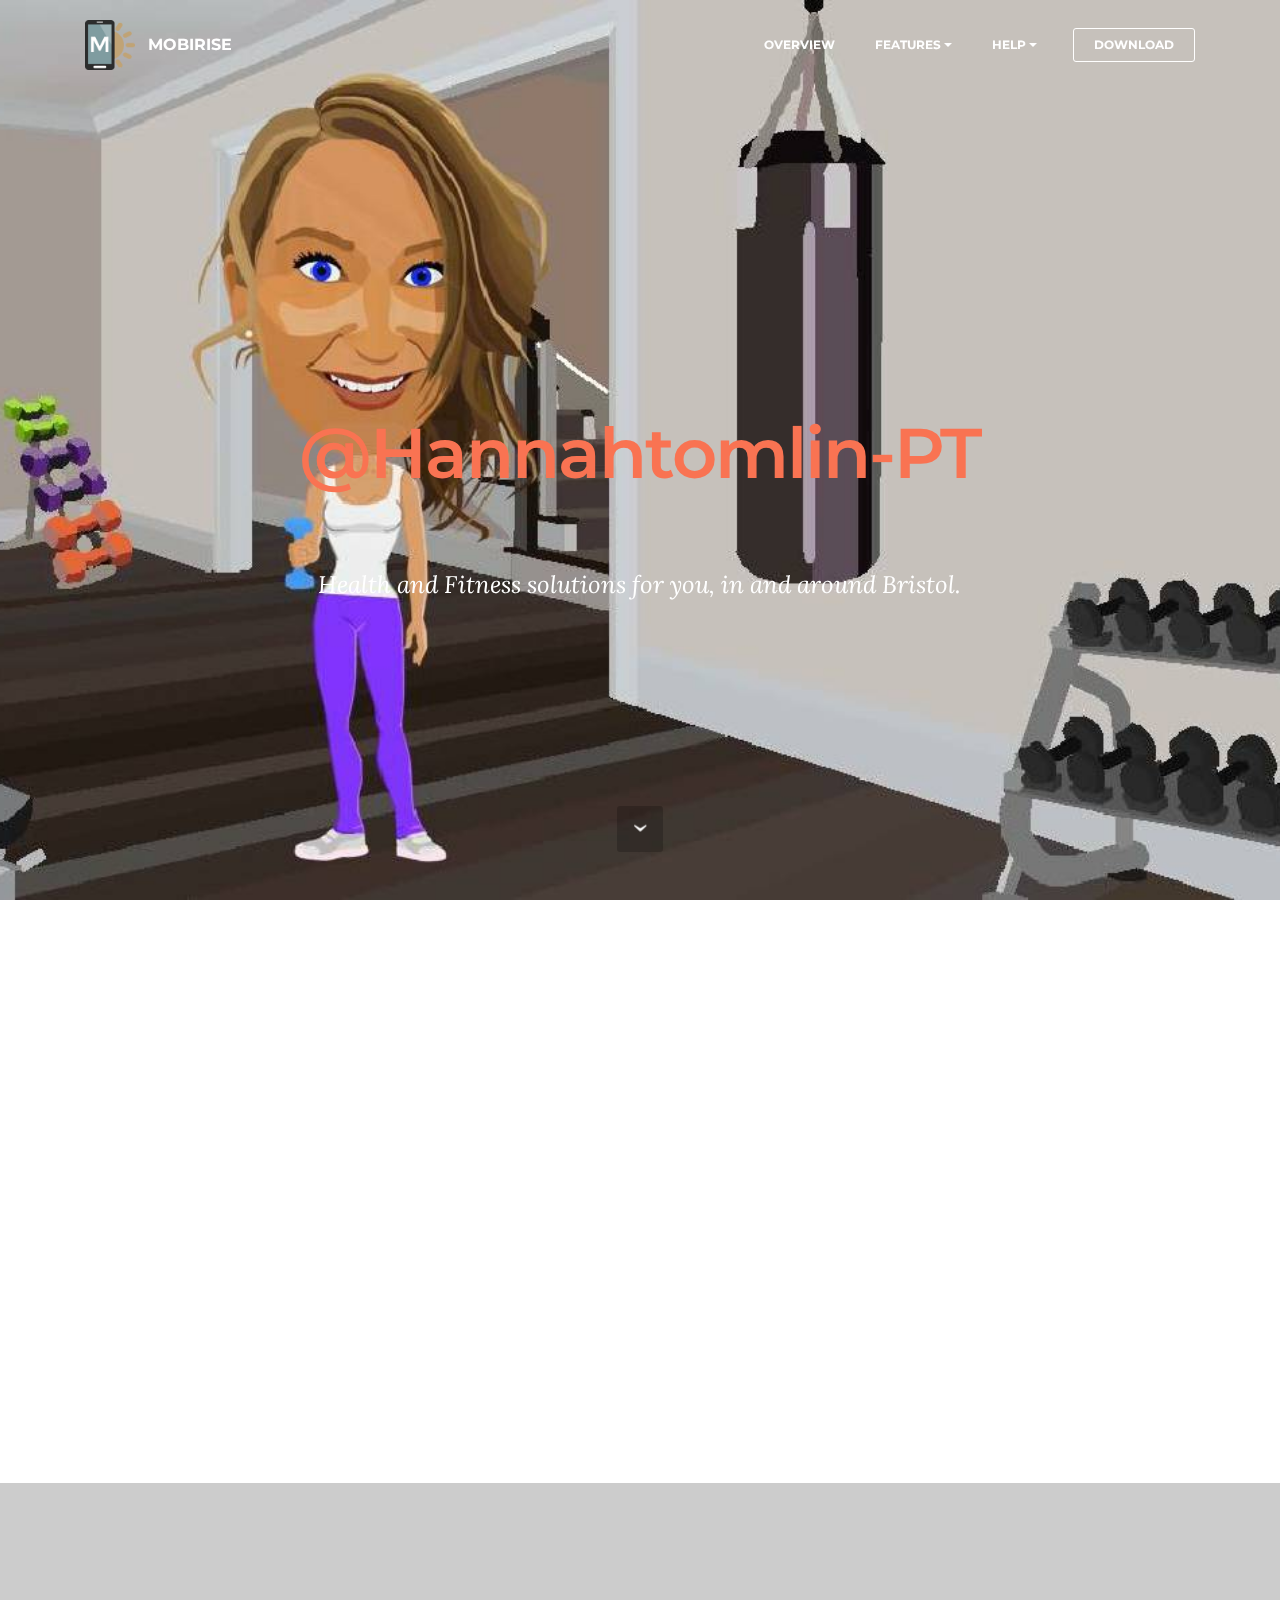
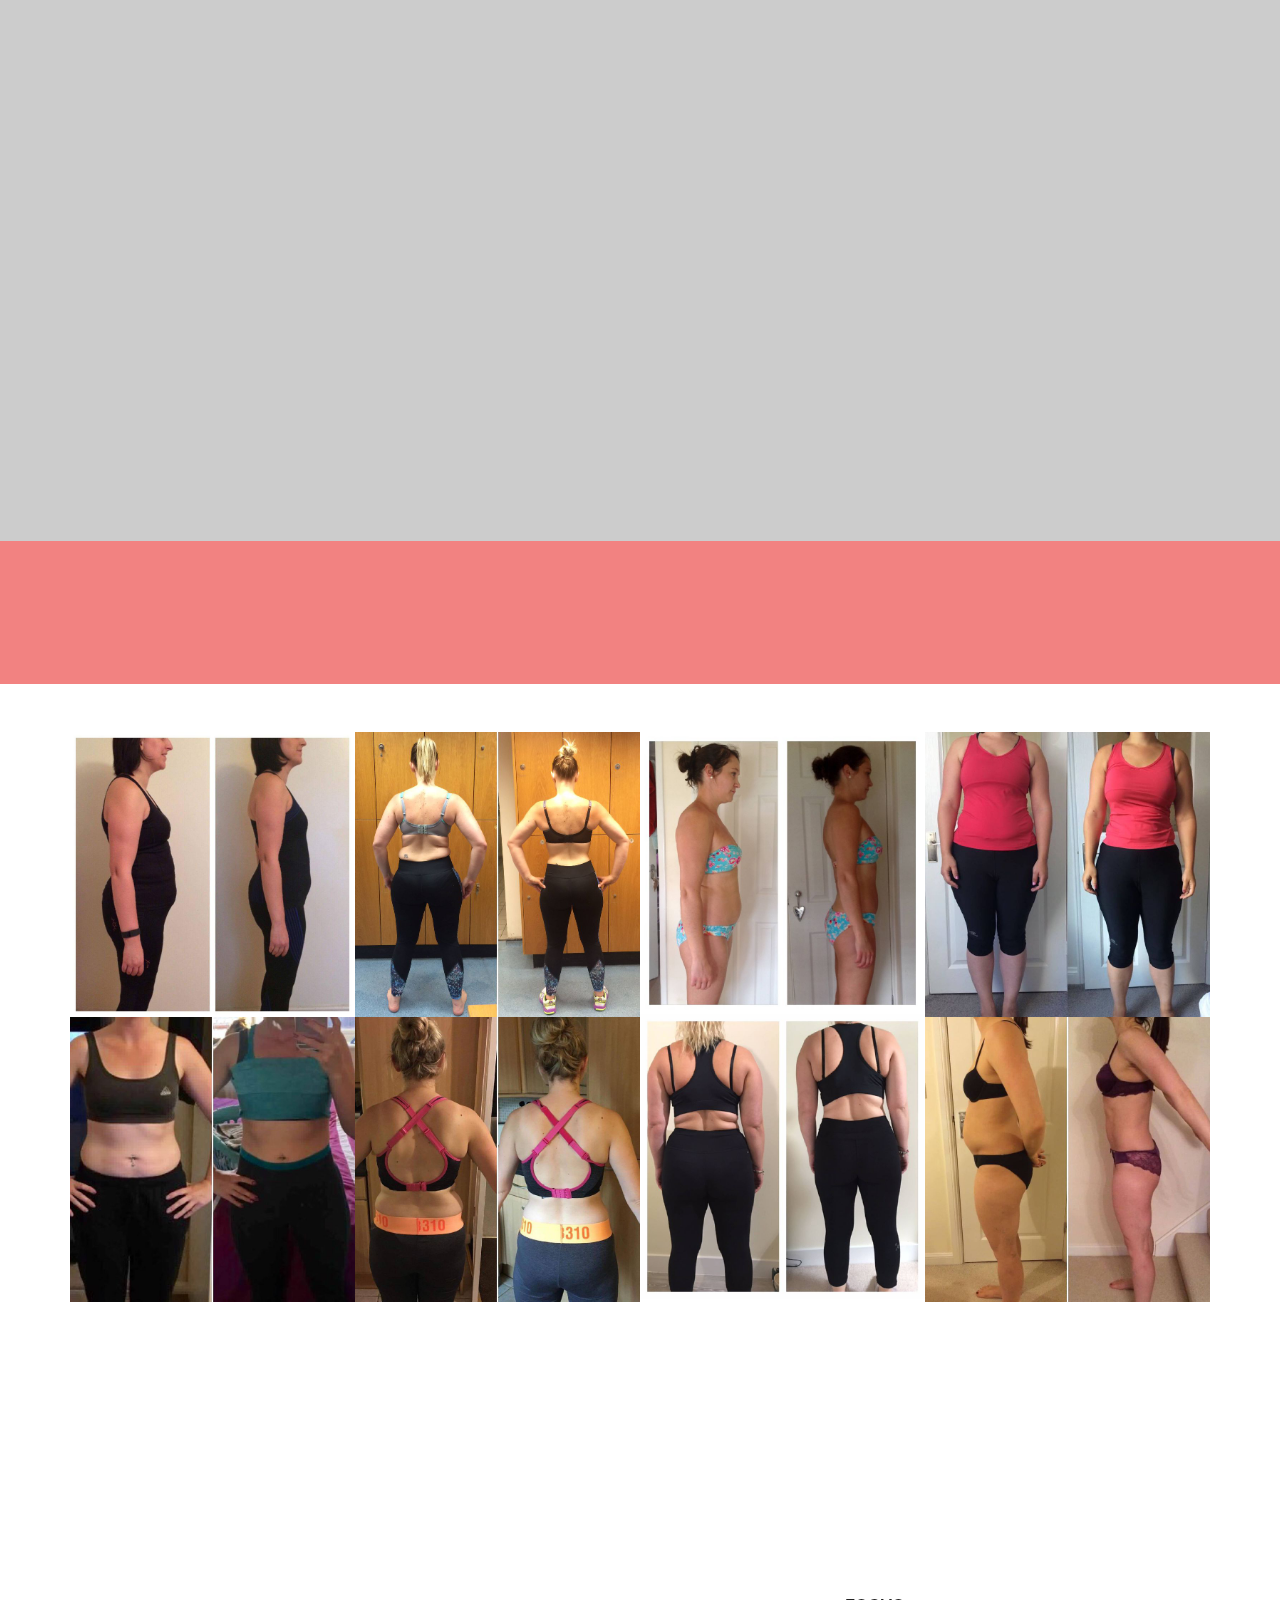
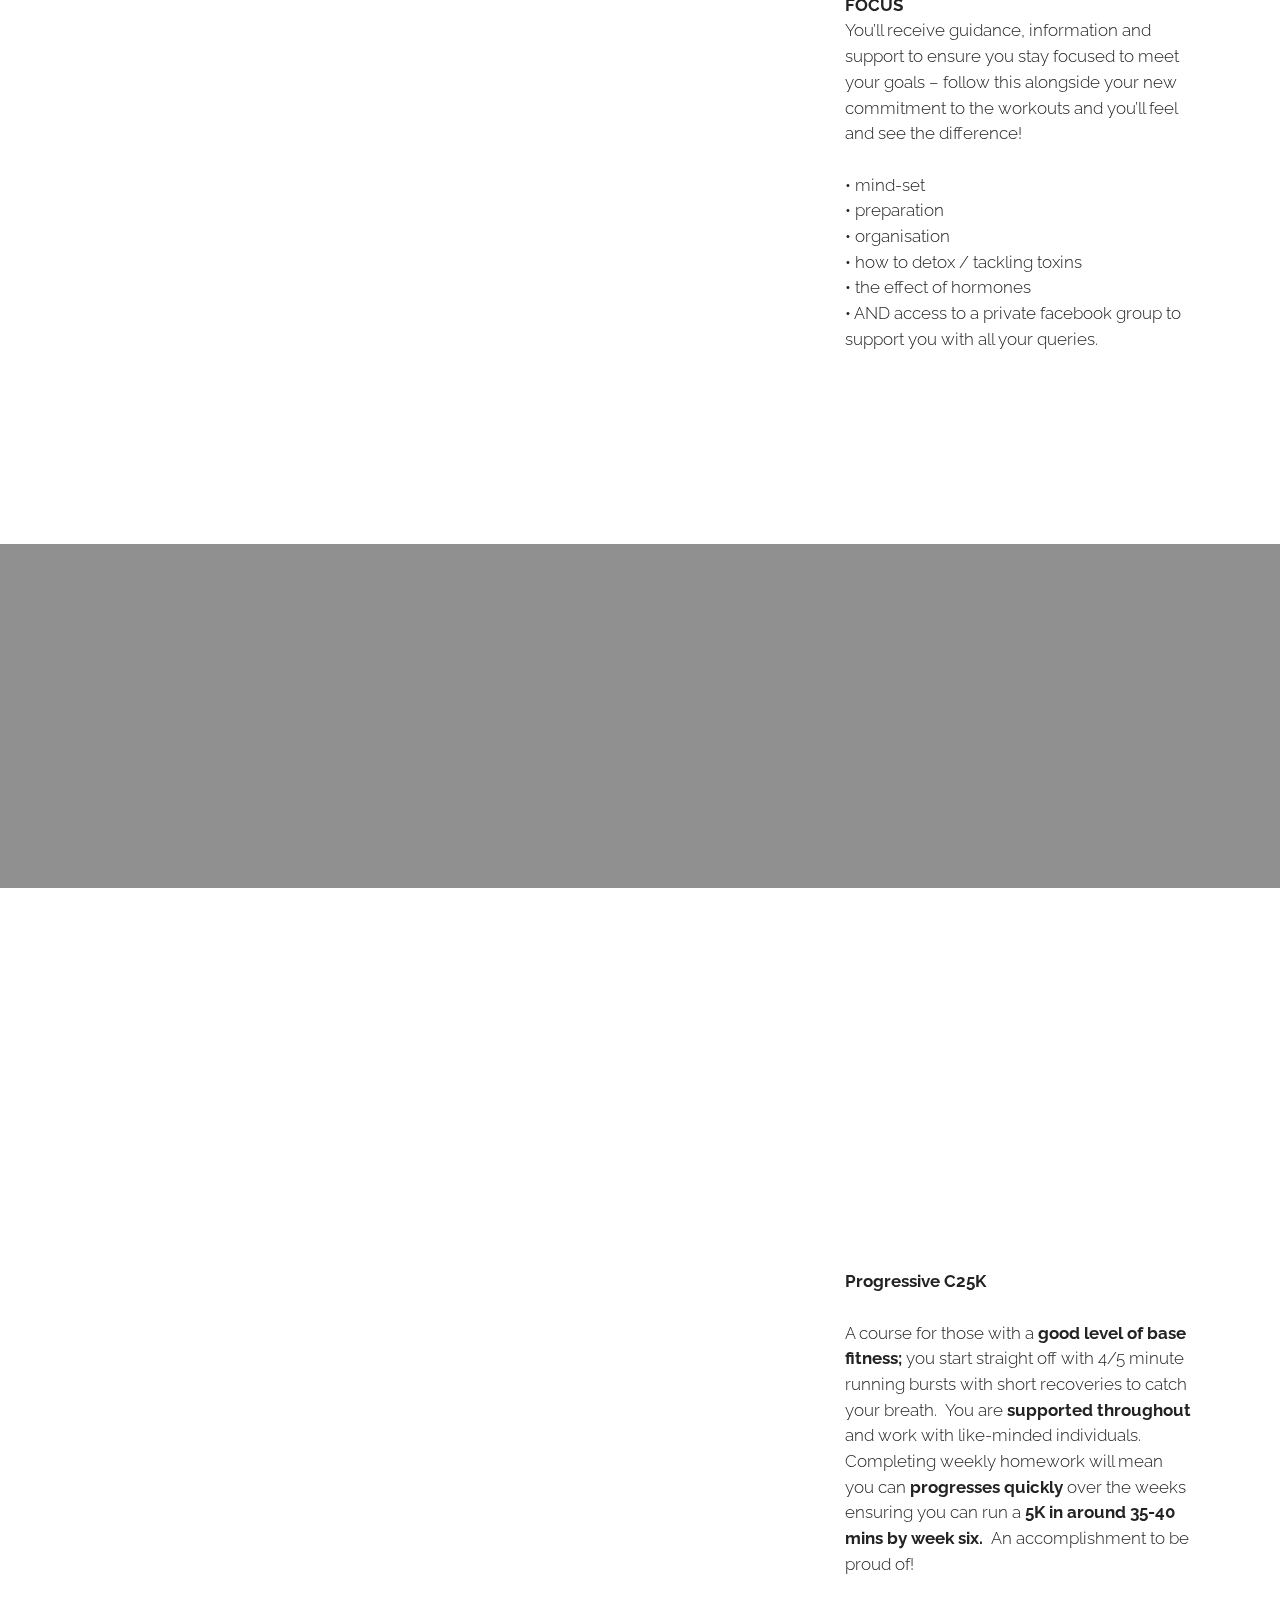
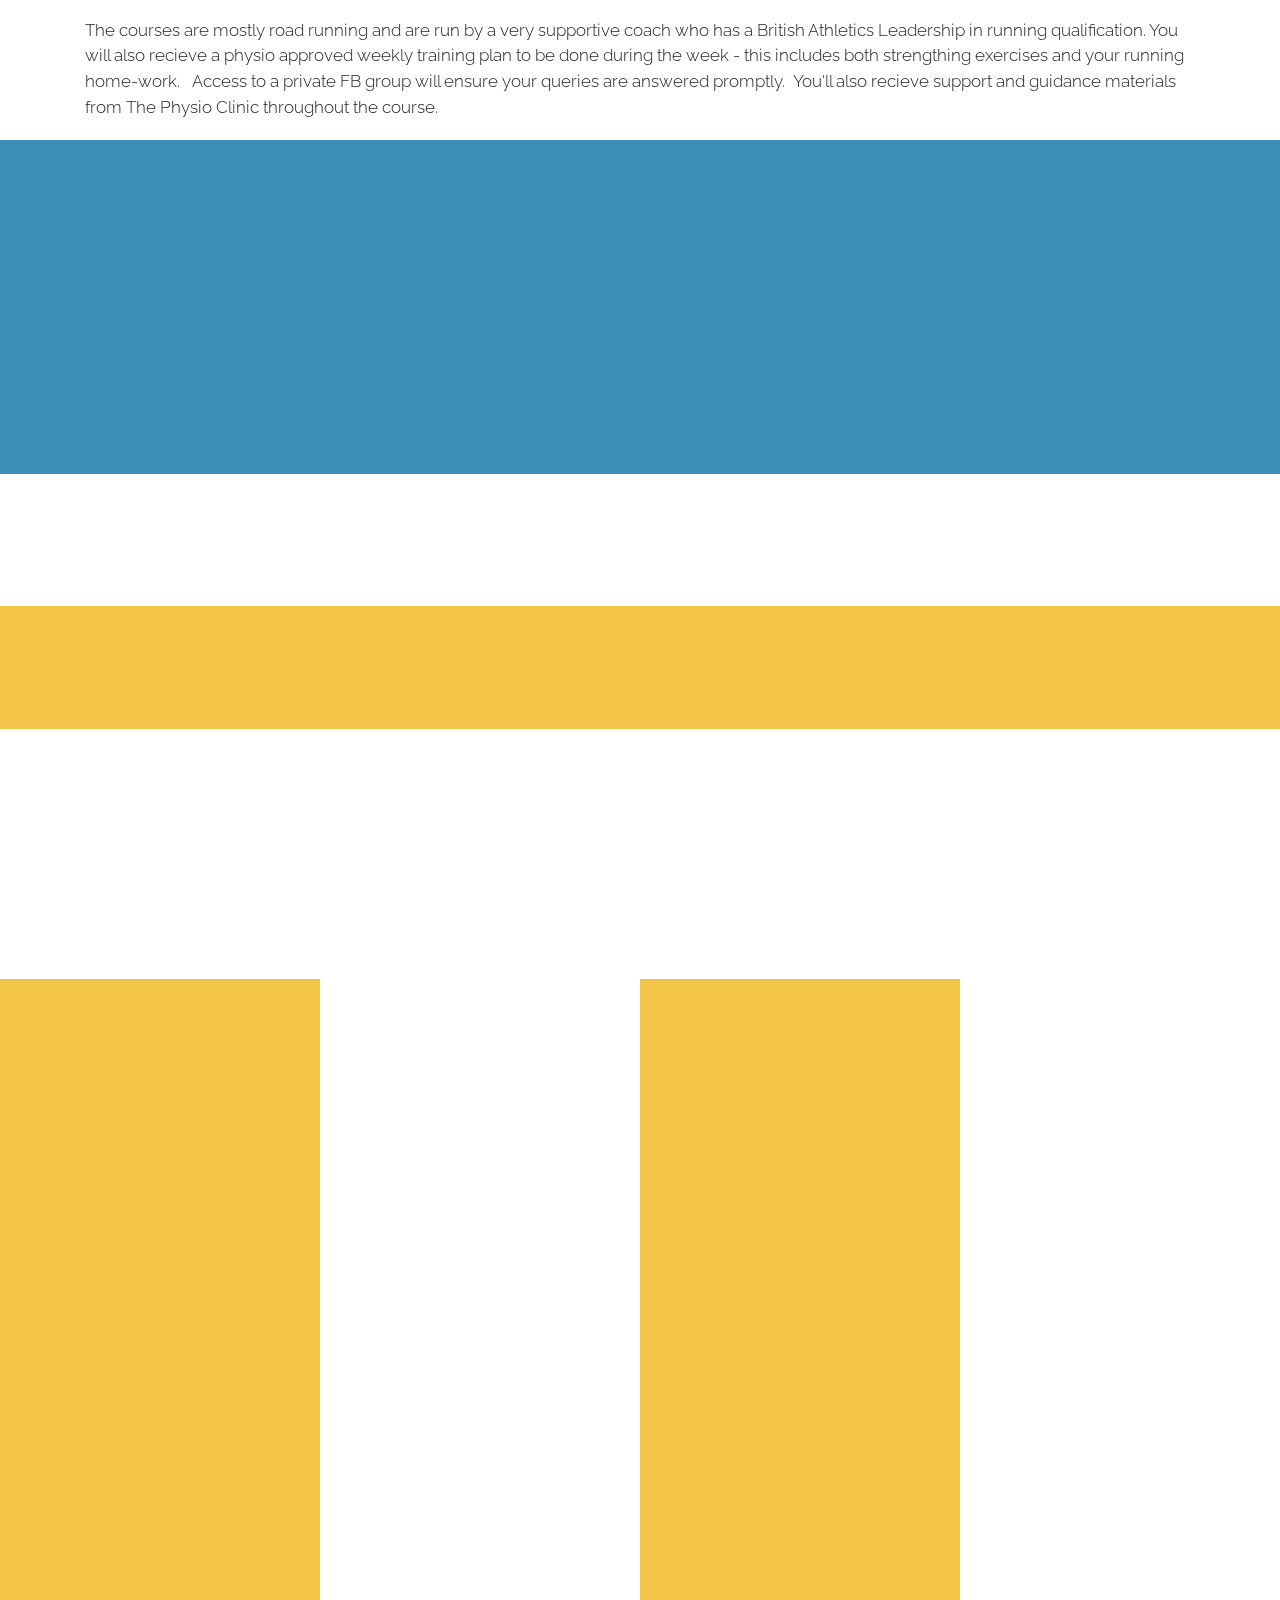
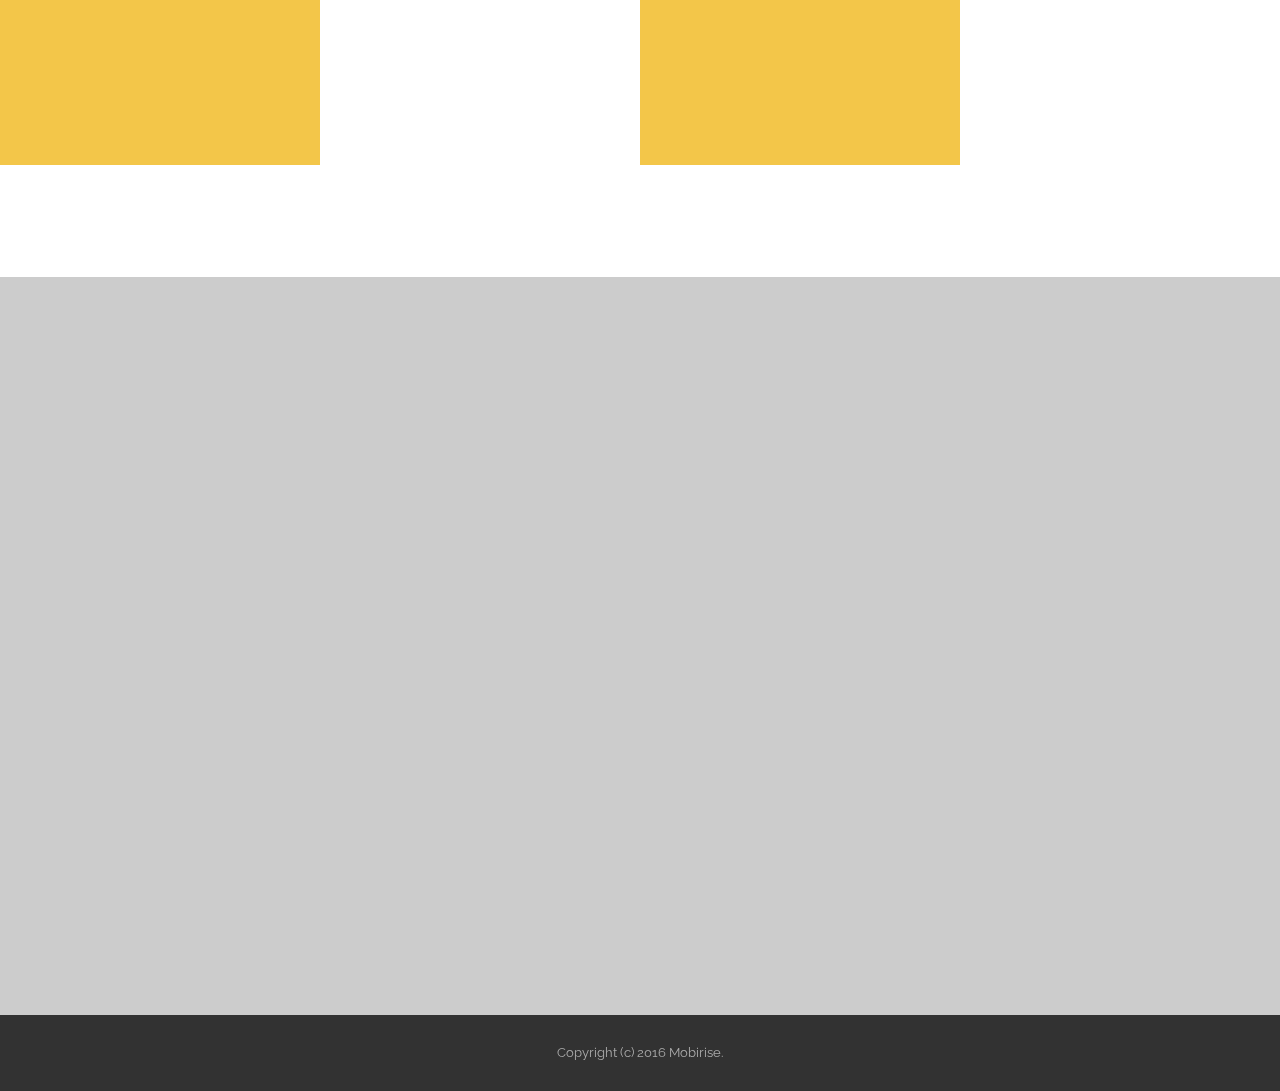
==== index.html @ 370926ec "create github pages" ====
<!DOCTYPE html>
<html>
<head>
  <!-- Site made with Mobirise Website Builder v4.4.1, https://mobirise.com -->
  <meta charset="UTF-8">
  <meta http-equiv="X-UA-Compatible" content="IE=edge">
  <meta name="generator" content="Mobirise v4.4.1, mobirise.com">
  <meta name="viewport" content="width=device-width, initial-scale=1">
  <link rel="shortcut icon" href="assets/images/logo.png" type="image/x-icon">
  <meta name="description" content="">
  
  <link rel="stylesheet" href="https://fonts.googleapis.com/css?family=Montserrat:400,700">
  <link rel="stylesheet" href="https://fonts.googleapis.com/css?family=Raleway:100,100i,200,200i,300,300i,400,400i,500,500i,600,600i,700,700i,800,800i,900,900i">
  <link rel="stylesheet" href="assets/et-line-font-plugin/style.css">
  <link rel="stylesheet" href="assets/bootstrap-material-design-font/css/material.css">
  <link rel="stylesheet" href="https://fonts.googleapis.com/css?family=Lora:400,700,400italic,700italic&subset=latin">
  <link rel="stylesheet" href="assets/tether/tether.min.css">
  <link rel="stylesheet" href="assets/bootstrap/css/bootstrap.min.css">
  <link rel="stylesheet" href="assets/dropdown/css/style.css">
  <link rel="stylesheet" href="assets/animate.css/animate.min.css">
  <link rel="stylesheet" href="assets/theme/css/style.css">
  <link rel="stylesheet" href="assets/mobirise-gallery/style.css">
  <link rel="stylesheet" href="assets/mobirise/css/mbr-additional.css" type="text/css">
  
  
  
</head>
<body>
<section id="menu-0" data-rv-view="0">

    <nav class="navbar navbar-dropdown transparent navbar-fixed-top bg-color">
        <div class="container">

            <div class="mbr-table">
                <div class="mbr-table-cell">

                    <div class="navbar-brand">
                        <a href="https://mobirise.com" class="navbar-logo"><img src="assets/images/logo.png" alt="Mobirise"></a>
                        <a class="navbar-caption" href="https://mobirise.com">MOBIRISE</a>
                    </div>

                </div>
                <div class="mbr-table-cell">

                    <button class="navbar-toggler pull-xs-right hidden-md-up" type="button" data-toggle="collapse" data-target="#exCollapsingNavbar">
                        <div class="hamburger-icon"></div>
                    </button>

                    <ul class="nav-dropdown collapse pull-xs-right nav navbar-nav navbar-toggleable-sm" id="exCollapsingNavbar"><li class="nav-item"><a class="nav-link link" href="https://mobirise.com/">OVERVIEW</a></li><li class="nav-item dropdown open"><a class="nav-link link dropdown-toggle" data-toggle="dropdown-submenu" href="https://mobirise.com/" aria-expanded="true">FEATURES</a><div class="dropdown-menu"><a class="dropdown-item" href="https://mobirise.com/">Mobile friendly</a><a class="dropdown-item" href="https://mobirise.com/">Based on Bootstrap</a><div class="dropdown"><a class="dropdown-item dropdown-toggle" data-toggle="dropdown-submenu" href="https://mobirise.com/">Trendy blocks</a><div class="dropdown-menu dropdown-submenu"><a class="dropdown-item" href="https://mobirise.com/">Image/content slider</a><a class="dropdown-item" href="https://mobirise.com/">Contact forms</a><a class="dropdown-item" href="https://mobirise.com/">Image gallery</a><a class="dropdown-item" href="https://mobirise.com/">Mobile menu</a><a class="dropdown-item" href="https://mobirise.com/">Google maps</a><a class="dropdown-item" href="https://mobirise.com/">Social buttons</a><a class="dropdown-item" href="https://mobirise.com/">Google fonts</a><a class="dropdown-item" href="https://mobirise.com/">Video background</a></div></div><a class="dropdown-item" href="https://mobirise.com/">Host anywhere</a></div></li><li class="nav-item dropdown"><a class="nav-link link dropdown-toggle" data-toggle="dropdown-submenu" href="https://mobirise.com/">HELP</a><div class="dropdown-menu"><a class="dropdown-item" href="http://forums.mobirise.com/">Forum</a><a class="dropdown-item" href="https://mobirise.com/">Tutorials</a><a class="dropdown-item" href="https://mobirise.com/">Contact us</a></div></li><li class="nav-item nav-btn"><a class="nav-link btn btn-white btn-white-outline" href="https://mobirise.com/">DOWNLOAD</a></li></ul>
                    <button hidden="" class="navbar-toggler navbar-close" type="button" data-toggle="collapse" data-target="#exCollapsingNavbar">
                        <div class="close-icon"></div>
                    </button>

                </div>
            </div>

        </div>
    </nav>

</section>

<section class="engine"><a href="https://mobirise.co/l">free bootstrap themes</a></section><section class="mbr-section mbr-section-hero mbr-section-full mbr-section-with-arrow mbr-parallax-background" id="header1-1" data-rv-view="2" style="background-image: url(assets/images/img-2000x668.jpg);">

    

    <div class="mbr-table-cell">

        <div class="container">
            <div class="row">
                <div class="mbr-section col-md-10 col-md-offset-1 text-xs-center">

                    <h1 class="mbr-section-title display-1"><span style="font-size: 4.39rem; line-height: 1.1;"><br></span><br><span style="font-size: 4.39rem; line-height: 1.1;">@Hannahtomlin-PT</span><br></h1>
                    <p class="mbr-section-lead lead"><br><br>Health and Fitness solutions for you, in and around Bristol.</p>
                    
                </div>
            </div>
        </div>
    </div>

    <div class="mbr-arrow mbr-arrow-floating" aria-hidden="true"><a href="#footer1-2"><i class="mbr-arrow-icon"></i></a></div>

</section>

<section class="mbr-cards mbr-section mbr-section-nopadding" id="features3-1" data-rv-view="7" style="background-color: rgb(255, 255, 255);">

    

    <div class="mbr-cards-row row">
        <div class="mbr-cards-col col-xs-12 col-lg-3" style="padding-top: 80px; padding-bottom: 80px;">
            <div class="container">
              <div class="card cart-block">
                  <div class="card-img"><img src="assets/images/img-600x304.jpg" class="card-img-top"></div>
                  <div class="card-block">
                    <h4 class="card-title">the FFF words</h4>
                    <h5 class="card-subtitle">Food/Fitness &amp; Focus six week plan</h5>
                    <p class="card-text">An intense six week programme including a variety of group classes, nutritional plans, exercise homework and activties alongside 24/7 support. &nbsp;</p>
                    <div class="card-btn"><a href="index.html#header3-3" class="btn btn-danger">MORE</a> </div>
                    </div>
                </div>
            </div>
        </div>
        <div class="mbr-cards-col col-xs-12 col-lg-3" style="padding-top: 80px; padding-bottom: 80px;">
            <div class="container">
                <div class="card cart-block">
                    <div class="card-img"><img src="assets/images/img-1240-600x448.jpg" class="card-img-top"></div>
                    <div class="card-block">
                        <h4 class="card-title">Let's Run</h4>
                        <h5 class="card-subtitle">Group running programmes&nbsp;</h5>
                        <p class="card-text">Dedicated progressive programme, building confidence, stamina and distance over a six week period. A veriety of courses to choose from.<br></p>
                        <div class="card-btn"><a href="index.html#header3-k" class="btn btn-primary">MORE</a></div>
                    </div>
                </div>
            </div>
        </div>
        <div class="mbr-cards-col col-xs-12 col-lg-3" style="padding-top: 80px; padding-bottom: 80px;">
            <div class="container">
                <div class="card cart-block">
                    <div class="card-img"><img src="assets/images/boot-camp-2-600x400.jpg" class="card-img-top"></div>
                    <div class="card-block">
                        <h4 class="card-title">Classes&nbsp;</h4>
                        <h5 class="card-subtitle">Small classes focusing on strength</h5>
                        <p class="card-text">A number of both indoor and outdoor sessions designed to build strength, stamia and burn fat. &nbsp;<br>Everyone works to their own abilities.<br></p>
                        <div class="card-btn"><a href="index.html#header3-s" class="btn btn-warning">MORE</a></div>
                    </div>
                </div>
            </div>
        </div>
        <div class="mbr-cards-col col-xs-12 col-lg-3" style="padding-top: 80px; padding-bottom: 80px;">
            <div class="container">
                <div class="card cart-block">
                    <div class="card-img"><img src="assets/images/img-6-600x450.jpg" class="card-img-top"></div>
                    <div class="card-block">
                        <h4 class="card-title">Personal Training</h4>
                        <h5 class="card-subtitle">1:1 training dedicated to you</h5>
                        <p class="card-text">If working in a group is not for you, or you need some help reaching your goals, a professional nudge in the right direction could be all you need.</p>
                        <div class="card-btn"><a href="mailto:hannahtomlin-pt@outlook.com" class="btn btn-success">MORE</a></div>
                    </div>
                </div>
            </div>
        </div>
        
        
    </div>
</section>

<section class="mbr-section form1" id="form1-2" data-rv-view="10" style="background-color: rgb(204, 204, 204); padding-top: 80px; padding-bottom: 80px;">
    
    <div class="mbr-section mbr-section__container mbr-section__container--middle">
        <div class="container">
            <div class="row">
                <div class="col-xs-12 text-xs-center">
                    <h3 class="mbr-section-title display-2">CONTACT FORM</h3>
                    <small class="mbr-section-subtitle">Queries? &nbsp;Quesions? &nbsp;Let us know!</small>
                </div>
            </div>
        </div>
    </div>
    <div class="mbr-section mbr-section-nopadding">
        <div class="container">
            <div class="row">
                <div class="col-xs-12 col-lg-10 col-lg-offset-1" data-form-type="formoid">


                    <div data-form-alert="true">
                        <div hidden="" data-form-alert-success="true" class="alert alert-form alert-success text-xs-center">Thanks for filling out the contact us form - you'll recieve a reply ASAP.</div>
                    </div>


                    <form action="https://mobirise.com/" method="post" data-form-title="CONTACT FORM">

                        <input type="hidden" value="KMEN3ea44LQA4puXu6FB8e7IdeNZtKOoayQmC9Omn5k7ycxQHOWvOoPHxhZItvF6vDBxhJY2U1sTCQlgcz256954qtggO78w/hZj97uqe8DHVwmAOZzcI+KOnONr1ybM" data-form-email="true">

                        <div class="row row-sm-offset">

                            <div class="col-xs-12 col-md-4">
                                <div class="form-group">
                                    <label class="form-control-label" for="form1-2-name">Name<span class="form-asterisk">*</span></label>
                                    <input type="text" class="form-control" name="name" required="" data-form-field="Name" id="form1-2-name">
                                </div>
                            </div>

                            <div class="col-xs-12 col-md-4">
                                <div class="form-group">
                                    <label class="form-control-label" for="form1-2-email">Email<span class="form-asterisk">*</span></label>
                                    <input type="email" class="form-control" name="email" required="" data-form-field="Email" id="form1-2-email">
                                </div>
                            </div>

                            <div class="col-xs-12 col-md-4">
                                <div class="form-group">
                                    <label class="form-control-label" for="form1-2-phone">Phone</label>
                                    <input type="tel" class="form-control" name="phone" data-form-field="Phone" id="form1-2-phone">
                                </div>
                            </div>

                        </div>

                        <div class="form-group">
                            <label class="form-control-label" for="form1-2-message">Message</label>
                            <textarea class="form-control" name="message" rows="7" data-form-field="Message" id="form1-2-message"></textarea>
                        </div>

                        <div><button type="submit" class="btn btn-danger">CONTACT US</button></div>

                    </form>
                </div>
            </div>
        </div>
    </div>
</section>

<section class="mbr-section mbr-section__container article" id="header3-3" data-rv-view="19" style="background-color: rgb(242, 130, 129); padding-top: 40px; padding-bottom: 20px;">
    <div class="container">
        <div class="row">
            <div class="col-xs-12">
                <h3 class="mbr-section-title display-2">the FFF words: Food, Fitness &amp; Focus</h3>
                <small class="mbr-section-subtitle">Six week health and fitness programme</small>
            </div>
        </div>
    </div>
</section>

<section class="mbr-gallery mbr-section mbr-section-nopadding mbr-slider-carousel" data-filter="false" id="gallery2-6" data-rv-view="21" style="padding-top: 3rem; padding-bottom: 3rem;">
    <!-- Filter -->
    

    <!-- Gallery -->
    <div class="mbr-gallery-row container">
        <div class=" mbr-gallery-layout-default">
            <div>
                <div>
                    <div class="mbr-gallery-item mbr-gallery-item__mobirise3 mbr-gallery-item--p0" data-video-url="false" data-tags="Awesome">
                        <div href="#lb-gallery2-6" data-slide-to="0" data-toggle="modal">
                            
                            

                            <img src="assets/images/img-2000x2000-800x800.jpg">
                            
                            <span class="icon-focus"></span>
                            
                        </div>
                    </div><div class="mbr-gallery-item mbr-gallery-item__mobirise3 mbr-gallery-item--p0" data-video-url="false" data-tags="Responsive">
                        <div href="#lb-gallery2-6" data-slide-to="1" data-toggle="modal">
                            
                            

                            <img src="assets/images/1c3a62ca-fe9e-4635-8a8e-d03719ee8e16-2000x2000-800x800.jpg">
                            
                            <span class="icon-focus"></span>
                            
                        </div>
                    </div><div class="mbr-gallery-item mbr-gallery-item__mobirise3 mbr-gallery-item--p0" data-video-url="false" data-tags="Creative">
                        <div href="#lb-gallery2-6" data-slide-to="2" data-toggle="modal">
                            
                            

                            <img src="assets/images/6cab0832-d0de-4c91-b4d8-d333ea8dbde3-2000x1980-800x792.jpg">
                            
                            <span class="icon-focus"></span>
                            
                        </div>
                    </div><div class="mbr-gallery-item mbr-gallery-item__mobirise3 mbr-gallery-item--p0" data-video-url="false" data-tags="Animated">
                        <div href="#lb-gallery2-6" data-slide-to="3" data-toggle="modal">
                            
                            

                            <img src="assets/images/img-1-2000x2000-800x800.jpg">
                            
                            <span class="icon-focus"></span>
                            
                        </div>
                    </div><div class="mbr-gallery-item mbr-gallery-item__mobirise3 mbr-gallery-item--p0" data-video-url="false" data-tags="Awesome">
                        <div href="#lb-gallery2-6" data-slide-to="4" data-toggle="modal">
                            
                            

                            <img src="assets/images/img-2-2000x2000-800x800.jpg">
                            
                            <span class="icon-focus"></span>
                            
                        </div>
                    </div><div class="mbr-gallery-item mbr-gallery-item__mobirise3 mbr-gallery-item--p0" data-video-url="false" data-tags="Beautiful">
                        <div href="#lb-gallery2-6" data-slide-to="5" data-toggle="modal">
                            
                            

                            <img src="assets/images/4bac8048-d7ed-4150-9422-b6d14dfd5636-2000x2000-800x800.jpg">
                            
                            <span class="icon-focus"></span>
                            
                        </div>
                    </div><div class="mbr-gallery-item mbr-gallery-item__mobirise3 mbr-gallery-item--p0" data-video-url="false" data-tags="Responsive">
                        <div href="#lb-gallery2-6" data-slide-to="6" data-toggle="modal">
                            
                            

                            <img src="assets/images/253ab49c-9c3a-46db-a4ce-e493743f5e24-2000x2000-800x800.jpg">
                            
                            <span class="icon-focus"></span>
                            
                        </div>
                    </div><div class="mbr-gallery-item mbr-gallery-item__mobirise3 mbr-gallery-item--p0" data-video-url="false" data-tags="Animated">
                        <div href="#lb-gallery2-6" data-slide-to="7" data-toggle="modal">
                            
                            

                            <img src="assets/images/1bd45782-4d8a-4505-a034-697a3889d4fa-2000x2000-800x800.jpg">
                            
                            <span class="icon-focus"></span>
                            
                        </div>
                    </div>
                </div>
            </div>
            <div class="clearfix"></div>
        </div>
    </div>

    <!-- Lightbox -->
    <div data-app-prevent-settings="" class="mbr-slider modal fade carousel slide" tabindex="-1" data-keyboard="true" data-interval="false" id="lb-gallery2-6">
        <div class="modal-dialog">
            <div class="modal-content">
                <div class="modal-body">
                    <ol class="carousel-indicators">
                        <li data-app-prevent-settings="" data-target="#lb-gallery2-6" data-slide-to="0"></li><li data-app-prevent-settings="" data-target="#lb-gallery2-6" data-slide-to="1"></li><li data-app-prevent-settings="" data-target="#lb-gallery2-6" data-slide-to="2"></li><li data-app-prevent-settings="" data-target="#lb-gallery2-6" data-slide-to="3"></li><li data-app-prevent-settings="" data-target="#lb-gallery2-6" data-slide-to="4"></li><li data-app-prevent-settings="" data-target="#lb-gallery2-6" data-slide-to="5"></li><li data-app-prevent-settings="" data-target="#lb-gallery2-6" class=" active" data-slide-to="6"></li><li data-app-prevent-settings="" data-target="#lb-gallery2-6" data-slide-to="7"></li>
                    </ol>
                    <div class="carousel-inner">
                        <div class="carousel-item">
                            <img src="assets/images/img-2000x2000.jpg">
                        </div><div class="carousel-item">
                            <img src="assets/images/1c3a62ca-fe9e-4635-8a8e-d03719ee8e16-2000x2000.jpg">
                        </div><div class="carousel-item">
                            <img src="assets/images/6cab0832-d0de-4c91-b4d8-d333ea8dbde3-2000x1980.jpg">
                        </div><div class="carousel-item">
                            <img src="assets/images/img-1-2000x2000.jpg">
                        </div><div class="carousel-item">
                            <img src="assets/images/img-2-2000x2000.jpg">
                        </div><div class="carousel-item">
                            <img src="assets/images/4bac8048-d7ed-4150-9422-b6d14dfd5636-2000x2000.jpg">
                        </div><div class="carousel-item active">
                            <img src="assets/images/253ab49c-9c3a-46db-a4ce-e493743f5e24-2000x2000.jpg">
                        </div><div class="carousel-item">
                            <img src="assets/images/1bd45782-4d8a-4505-a034-697a3889d4fa-2000x2000.jpg">
                        </div>
                    </div>
                    <a class="left carousel-control" role="button" data-slide="prev" href="#lb-gallery2-6">
                        <span class="icon-prev" aria-hidden="true"></span>
                        <span class="sr-only">Previous</span>
                    </a>
                    <a class="right carousel-control" role="button" data-slide="next" href="#lb-gallery2-6">
                        <span class="icon-next" aria-hidden="true"></span>
                        <span class="sr-only">Next</span>
                    </a>

                    <a class="close" href="#" role="button" data-dismiss="modal">
                        <span aria-hidden="true">×</span>
                        <span class="sr-only">Close</span>
                    </a>
                </div>
            </div>
        </div>
    </div>
</section>

<section class="mbr-section article mbr-section__container" id="content2-18" data-rv-view="56" style="background-color: rgb(255, 255, 255); padding-top: 0px; padding-bottom: 20px;">

    <div class="container">
        <div class="row">
            <div class="col-xs-12 lead"><br><blockquote>Want to get fit or lose weight? Have you thought about going to bootcamp but being in a huge group seems too daunting? Have you thought about Personal Training but that seems too intense or expensive? Do you need some help with your diet and motivation? Yes/yes and yes? Well I have something perfect for you!<br><span style="font-size: 1.09rem; line-height: 1.5;"><br>Hannah Tomlin – PT brings you the ultimate package; Weekly fitness sessions plus the successful nutritional package that is ‘the FFF word’: six weeks of FOOD, FITNESS &amp; FOCUS.&nbsp;</span></blockquote></div>
        </div>
    </div>

</section>

<section class="mbr-section article mbr-section__container" id="content7-19" data-rv-view="58" style="background-color: rgb(255, 255, 255); padding-top: 20px; padding-bottom: 20px;">

    <div class="container">
        <div class="row">
            <div class="col-xs-12 col-md-4 lead"><p><strong>FOOD</strong></p><p>You’ll be weighed, and measured for your BMI, body fat percentage and muscle percentage at week one and week six.</p><p><br></p><p>You’ll receive a personal plan to follow to ensure you hit your goals; this includes;&nbsp;</p><p>• recommended calories&nbsp;</p><p>• your daily macro targets (Carbs/Fats and Protein)</p><p>• shopping lists of healthy foods</p><p>• example of weekly food menus&nbsp;</p><p>• lots more!</p></div>
            <div class="col-xs-12 col-md-4 lead"><p><strong>FITNESS</strong></p><p>Classes designed to build strength, stamia and burn fat.  Variations of all exercises are given and everyone works to their own abilities. &nbsp;You can expect something different each week; boxing, team challenges and you working against the clock. &nbsp;</p><p><br></p><p>You'll also get weekly exercise homework to complete to help you smash your goals. There is no need for a gym subscription - body weight exercises can be done at home.</p></div>
            <div class="col-xs-12 col-md-4 lead"><strong>FOCUS</strong><div>You’ll receive guidance, information and support to ensure you stay focused to meet your goals – follow this alongside your new commitment to the workouts and you’ll feel and see the difference!</div><div><br></div><div>• mind-set</div><div>• preparation</div><div>• organisation</div><div>• how to detox /&nbsp;<span style="font-size: 1.07rem; line-height: 1.5;">tackling toxins</span></div><div>• the effect of hormones</div><div>• AND access to a private facebook group to support you with all your queries.</div></div>
        </div>
    </div>

</section>

<section class="mbr-section mbr-section__container" id="buttons1-d" data-rv-view="60" style="background-color: rgb(255, 255, 255); padding-top: 60px; padding-bottom: 60px;">

    <div class="container">
        <div class="row">
            <div class="col-xs-12">
                <div class="text-xs-center"><a class="btn btn-danger" href="mailto:hannahtomlin-pt@outlook.com">Sign me up!</a> <a class="btn btn-black btn-black-outline" href="mailto:hannahtomlin-pt@outlook.com">Find out more</a></div>
            </div>
        </div>
    </div>

</section>

<section class="mbr-section article mbr-parallax-background" id="msg-box8-1g" data-rv-view="62" style="background-image: url(assets/images/img-1241-1575x1177.jpg); padding-top: 120px; padding-bottom: 120px;">

    <div class="mbr-overlay" style="opacity: 0.5; background-color: rgb(34, 34, 34);">
    </div>
    <div class="container">
        <div class="row">
            <div class="col-md-8 col-md-offset-2 text-xs-center">
                <h3 class="mbr-section-title display-2">Lets Run</h3>
                <div class="lead"><p>Six week running course - together we are stronger</p></div>
                
            </div>
        </div>
    </div>

</section>

<section class="mbr-section" id="msg-box5-1i" data-rv-view="65" style="background-color: rgb(255, 255, 255); padding-top: 40px; padding-bottom: 40px;">

    
    <div class="container">
        <div class="row">
            <div class="mbr-table-md-up">

              <div class="mbr-table-cell mbr-right-padding-md-up mbr-valign-top col-md-7 image-size" style="width: 31%;">
                  <div class="mbr-figure"><img src="assets/images/100-x-100cm-physio-sign-april-17-transparent-1400x1400.jpg"></div>
              </div>

              


              <div class="mbr-table-cell col-md-5 text-xs-center text-md-left content-size">
                  <h3 class="mbr-section-title display-2">Everyone can run with the right support!</h3>
                  <div class="lead">

                    <p>All courses are physio approved - peace of mind that you are in good hands</p>

                  </div>

                  <div><a class="btn btn-primary" href="https://mobirise.com">MORE</a></div>
              </div>


              

            </div>
        </div>
    </div>

</section>

<section class="mbr-section article mbr-section__container" id="content7-1e" data-rv-view="68" style="background-color: rgb(255, 255, 255); padding-top: 20px; padding-bottom: 20px;">

    <div class="container">
        <div class="row">
            <div class="col-xs-12 col-md-4 lead"><p><strong>Beginners:</strong></p><p><br></p><p>For those who have <strong>never ran </strong>or have very low fitness levels. This is a successful course which aims to develop your confidence, build up stamina and support you on those important first steps! The course is<strong> slow</strong> paced, with very <strong>short amounts of running with lots of walking breaks in-between</strong>. We hope, over the course, to build up your running time to enable you to be confident enough to try the joggers if you wish.</p></div>
            <div class="col-xs-12 col-md-4 lead"><p><strong>Joggers:</strong></p><p><br></p><p>A great course for those with <strong>experiance of some fitness!</strong>  You may currently do fitness classes or maybe you used to be a runner. The course starts with a couple of minuites of jogging with short walking inbetween.  The course is designed to <strong>build strength and stamina</strong> - ensuring you can run for longer than your walking breaks! By the end of the course we hope to have you running in around 10 minute bursts.</p></div>
            <div class="col-xs-12 col-md-4 lead"><strong>Progressive C25K</strong><div><br></div><div>A course for those with a <strong>good level of base fitness; </strong>you start straight off with 4/5 minute running bursts with short recoveries to catch your breath. &nbsp;You are <strong>supported throughout</strong> and work with like-minded individuals. Completing weekly homework will mean you can <strong>progresses quickly</strong> over the weeks ensuring you can run a <strong>5K in around 35-40 mins by week six.</strong> &nbsp;An accomplishment to be proud of!</div></div>
        </div>
    </div>

</section>

<section class="mbr-section article mbr-section__container" id="content1-n" data-rv-view="70" style="background-color: rgb(255, 255, 255); padding-top: 20px; padding-bottom: 20px;">

    <div class="container">
        <div class="row">
            <div class="col-xs-12 lead">The courses are mostly road running and<span style="font-size: 1.07rem; line-height: 1.5;">&nbsp;are run by a very supportive coach who has a British Athletics Leadership in running qualification. </span><span style="font-size: 1.07rem; line-height: 1.5;">You will also recieve a physio approved weekly training plan to be done during the week - this includes both strengthing exercises and your running home-work. &nbsp;&nbsp;</span><span style="font-size: 1.07rem; line-height: 1.5;">Access to a private FB group will ensure your queries are answered promptly. &nbsp;You'll also recieve support and guidance materials from The Physio Clinic throughout the course.</span></div>
        </div>
    </div>

</section>

<section class="mbr-section mbr-section-md-padding mbr-footer footer1" id="contacts1-1j" data-rv-view="72" style="background-color: rgb(61, 142, 185); padding-top: 30px; padding-bottom: 30px;">
    
    <div class="container">
        <div class="row">
            <div class="mbr-footer-content col-xs-12 col-md-3">
                <div><img src="assets/images/img-4244-128x149.jpg"></div>
            </div>
            <div class="mbr-footer-content col-xs-12 col-md-3">
                <p><strong>Tuesday</strong><br>Winterbourne<br>Beginners 6.30-7pm<br>Joggers 7-7.30pm<br>C25K 7.30-8.10pm</p>
            </div>
            <div class="mbr-footer-content col-xs-12 col-md-3">
                <p><strong>Wednesday</strong><br>Littlestoke<br>Joggers 7-7.30pm<br>C25k 7.30-8.10am</p>
            </div>
            <div class="mbr-footer-content col-xs-12 col-md-3">
                <p><font color="#000000" face="Montserrat, sans-serif"><span style="font-size: 16px; letter-spacing: -1px;"><strong>Overview</strong></span></font><br><font color="#000000" face="Montserrat, sans-serif"><span style="font-size: 16px; letter-spacing: -1px;"><strong><br></strong></span></font><a class="text-white" href="https://mobirise.com/mobirise-free-win.zip">Price: £28 <br>Only 12 people per class&nbsp;<br>24/7 support via a private Facebook group<br>Weekly running class<br>Physio approved exercise homework each week <br>Supporting documents from Bristol physio</a></p>
            </div>

        </div>
    </div>
</section>

<section class="mbr-section mbr-section__container" id="buttons1-p" data-rv-view="74" style="background-color: rgb(255, 255, 255); padding-top: 20px; padding-bottom: 60px;">

    <div class="container">
        <div class="row">
            <div class="col-xs-12">
                <div class="text-xs-center"><a class="btn btn-primary" href="mailto:hannahtomlin-pt@outlook.com">Sign me up</a> <a class="btn btn-black btn-black-outline" href="mailto:hannahtomlin-pt@outlook.com">Find out more</a></div>
            </div>
        </div>
    </div>

</section>

<section class="mbr-section mbr-section__container article" id="header3-s" data-rv-view="76" style="background-color: rgb(243, 198, 73); padding-top: 20px; padding-bottom: 20px;">
    <div class="container">
        <div class="row">
            <div class="col-xs-12">
                <h3 class="mbr-section-title display-2">Classes</h3>
                <small class="mbr-section-subtitle">A veriety of indoor and outdoor classes happening right now!</small>
            </div>
        </div>
    </div>
</section>

<section class="mbr-section article mbr-section__container" id="content2-11" data-rv-view="78" style="background-color: rgb(255, 255, 255); padding-top: 40px; padding-bottom: 60px;">

    <div class="container">
        <div class="row">
            <div class="col-xs-12 lead"><br><blockquote>Classes are designed to build strength, stamina and burn fat. &nbsp; &nbsp;Classes are kept small to ensure everyone gets the help they need. &nbsp;A mixture of body weight exercises and equipment is used and each week is slightly different so you are always on your toes! &nbsp;Some of these classes require a sign up of a minimum of six weeks (one class per week) so that you have a commitment and I can ensure the classes are planned according to numbers. &nbsp;If you want to come along and experiance a session before signing up - just get in touch.</blockquote></div>
        </div>
    </div>

</section>

<section class="mbr-cards mbr-section mbr-section-nopadding" id="features1-y" data-rv-view="80" style="background-color: rgb(255, 255, 255);">

        

    <div class="mbr-cards-row row striped">

        <div class="mbr-cards-col col-xs-12 col-lg-3" style="padding-top: 80px; padding-bottom: 80px;">
            <div class="container">
                <div class="card cart-block">
                    <div class="card-img"><img src="assets/images/img-3914-600x450.jpg" class="card-img-top"></div>
                    <div class="card-block">
                        <h4 class="card-title">Monday - outdoor bootcamp</h4>
                        <h5 class="card-subtitle">Beesmoor Playing Fields, Frampton Cotterell (BS36)</h5>
                        <p class="card-text">Come and train with other like-minded individuals in the fresh-air, no matter the weather!&nbsp;<br><br>Equipment that you can imitate at home is used; kettlebells, medicine balls, bands and hand weights.<br><br>8-8.45pm</p>
                        
                    </div>
                </div>
            </div>
        </div>
        <div class="mbr-cards-col col-xs-12 col-lg-3" style="padding-top: 80px; padding-bottom: 80px;">
            <div class="container">
                <div class="card cart-block">
                    <div class="card-img"><img src="assets/images/img-1202-600x399.jpg" class="card-img-top"></div>
                    <div class="card-block">
                        <h4 class="card-title">Wednesday - indoor circuits</h4>
                        <h5 class="card-subtitle">Christ Church School, Downend (BS16)</h5>
                        <p class="card-text">This class takes place in a spacious hall. &nbsp;Different everyweek, veriety of levels are shown. &nbsp;<br><br>A veriety of equipment is used; &nbsp;boxing, body weight exercises, medicine balls, bands and kettlebells to name a few.<br><br>7.30-8.15pm&nbsp;</p>
                        
                    </div>
                </div>
            </div>
        </div>
        <div class="mbr-cards-col col-xs-12 col-lg-3" style="padding-top: 80px; padding-bottom: 80px;">
            <div class="container">
                <div class="card cart-block">
                    <div class="card-img"><img src="assets/images/img-5902-600x450.jpg" class="card-img-top"></div>
                    <div class="card-block">
                        <h4 class="card-title">Thursday - strength and conditioning&nbsp;</h4>
                        <h5 class="card-subtitle">Winterbourne Internation Acadamy, &nbsp;(BS36)</h5>
                        <p class="card-text">This class is in a fully equiped studio with soft flooring, full mirrors and music system. &nbsp;Build muscle and burn fat in this high tempo class.<br><br>A range of equipment such as TRX, battle ropes, barbells and more.<br><br>6.30-7.15pm&nbsp;<br><br>7.30-8.15pm</p>
                        
                    </div>
                </div>
            </div>
        </div>
        <div class="mbr-cards-col col-xs-12 col-lg-3" style="padding-top: 80px; padding-bottom: 80px;">
            <div class="container">
                <div class="card cart-block">
                    <div class="card-img"><img src="assets/images/3e70d56f-7c38-4bee-918f-f81d137da19c-3-600x600.jpg" class="card-img-top"></div>
                    <div class="card-block">
                        <h4 class="card-title">Saturday - strength and conditioning</h4>
                        <h5 class="card-subtitle"><strong>Winterbourne Internation Acadamy (BS36)</strong></h5>
                        <p class="card-text">This class is in a fully equiped studio with soft flooring, full mirrors and music system.  Build muscle and burn fat in this high tempo class.<br><br>A range of equipment such as TRX, battle ropes, barbells and more.<br><br>8.30-9.15am&nbsp;<br><br>9.30-10.15am</p>
                        
                    </div>
                </div>
            </div>
        </div>
        
        
    </div>
</section>

<section class="mbr-section mbr-section__container" id="buttons1-w" data-rv-view="83" style="background-color: rgb(255, 255, 255); padding-top: 40px; padding-bottom: 20px;">

    <div class="container">
        <div class="row">
            <div class="col-xs-12">
                <div class="text-xs-center"><a class="btn btn-warning" href="mailto:hannahtomlin-pt@outlook.com">Sign me up</a> <a class="btn btn-black btn-black-outline" href="mailto:hannahtomlin-pt@outlook.com">Find out more</a></div>
            </div>
        </div>
    </div>

</section>

<section class="mbr-section form1" id="form1-1p" data-rv-view="85" style="background-color: rgb(204, 204, 204); padding-top: 120px; padding-bottom: 120px;">
    
    <div class="mbr-section mbr-section__container mbr-section__container--middle">
        <div class="container">
            <div class="row">
                <div class="col-xs-12 text-xs-center">
                    <h3 class="mbr-section-title display-2">CONTACT FORM</h3>
                    <small class="mbr-section-subtitle">Make a change &nbsp;- get in touvh and see how we can help you</small>
                </div>
            </div>
        </div>
    </div>
    <div class="mbr-section mbr-section-nopadding">
        <div class="container">
            <div class="row">
                <div class="col-xs-12 col-lg-10 col-lg-offset-1" data-form-type="formoid">


                    <div data-form-alert="true">
                        <div hidden="" data-form-alert-success="true" class="alert alert-form alert-success text-xs-center">Thanks for filling out form!</div>
                    </div>


                    <form action="https://mobirise.com/" method="post" data-form-title="CONTACT FORM">

                        <input type="hidden" value="L3Ig0qHqgTUL4bCh/W8mxUMeNJzcyhZyP9Jnip1Gsfs/PNfy2FH8RXQnKu3sWi7eh2+bVxUk3MVAQ/PGvH2gCR5tw1+Rm4J7NPoQ0CSsvQSZ5ktbi3O82mKbJHxm3zGn" data-form-email="true">

                        <div class="row row-sm-offset">

                            <div class="col-xs-12 col-md-4">
                                <div class="form-group">
                                    <label class="form-control-label" for="form1-1p-name">Name<span class="form-asterisk">*</span></label>
                                    <input type="text" class="form-control" name="name" required="" data-form-field="Name" id="form1-1p-name">
                                </div>
                            </div>

                            <div class="col-xs-12 col-md-4">
                                <div class="form-group">
                                    <label class="form-control-label" for="form1-1p-email">Email<span class="form-asterisk">*</span></label>
                                    <input type="email" class="form-control" name="email" required="" data-form-field="Email" id="form1-1p-email">
                                </div>
                            </div>

                            <div class="col-xs-12 col-md-4">
                                <div class="form-group">
                                    <label class="form-control-label" for="form1-1p-phone">Phone</label>
                                    <input type="tel" class="form-control" name="phone" data-form-field="Phone" id="form1-1p-phone">
                                </div>
                            </div>

                        </div>

                        <div class="form-group">
                            <label class="form-control-label" for="form1-1p-message">Message</label>
                            <textarea class="form-control" name="message" rows="7" data-form-field="Message" id="form1-1p-message"></textarea>
                        </div>

                        <div><button type="submit" class="btn btn-secondary">CONTACT US</button></div>

                    </form>
                </div>
            </div>
        </div>
    </div>
</section>

<footer class="mbr-small-footer mbr-section mbr-section-nopadding" id="footer1-2" data-rv-view="5" style="background-color: rgb(50, 50, 50); padding-top: 1.75rem; padding-bottom: 1.75rem;">
    
    <div class="container text-xs-center">
        <p>Copyright (c) 2016 Mobirise.</p>
    </div>
</footer>


  <script src="assets/web/assets/jquery/jquery.min.js"></script>
  <script src="assets/tether/tether.min.js"></script>
  <script src="assets/bootstrap/js/bootstrap.min.js"></script>
  <script src="assets/dropdown/js/script.min.js"></script>
  <script src="assets/smooth-scroll/smooth-scroll.js"></script>
  <script src="assets/touch-swipe/jquery.touch-swipe.min.js"></script>
  <script src="assets/viewport-checker/jquery.viewportchecker.js"></script>
  <script src="assets/jarallax/jarallax.js"></script>
  <script src="assets/masonry/masonry.pkgd.min.js"></script>
  <script src="assets/imagesloaded/imagesloaded.pkgd.min.js"></script>
  <script src="assets/bootstrap-carousel-swipe/bootstrap-carousel-swipe.js"></script>
  <script src="assets/theme/js/script.js"></script>
  <script src="assets/mobirise-gallery/player.min.js"></script>
  <script src="assets/mobirise-gallery/script.js"></script>
  <script src="assets/formoid/formoid.min.js"></script>
  
  
  <input name="animation" type="hidden">
   <div id="scrollToTop" class="scrollToTop mbr-arrow-up"><a style="text-align: center;"><i class="mbr-arrow-up-icon"></i></a></div>
  </body>
</html>
---- assets/et-line-font-plugin/style.css ----
@font-face {
	font-family: 'et-line';
	src:url('fonts/et-line.eot');
	src:url('fonts/et-line.eot?#iefix') format('embedded-opentype'),
		url('fonts/et-line.woff') format('woff'),
		url('fonts/et-line.ttf') format('truetype'),
		url('fonts/et-line.svg#et-line') format('svg');
	font-weight: normal;
	font-style: normal;
}

/* Use the following CSS code if you want to use data attributes for inserting your icons */
.etl-icon, [data-icon]:before {
	font-family: 'et-line';
	content: attr(data-icon);
	speak: none;
	font-weight: normal;
	font-variant: normal;
	text-transform: none;
	line-height: 1;
	-webkit-font-smoothing: antialiased;
	-moz-osx-font-smoothing: grayscale;
	display:inline-block;
}

/* Use the following CSS code if you want to have a class per icon */
/*
Instead of a list of all class selectors,
you can use the generic selector below, but it's slower:
[class*="icon-"] {
*/
.icon-mobile, .icon-laptop, .icon-desktop, .icon-tablet, .icon-phone, .icon-document, .icon-documents, .icon-search, .icon-clipboard, .icon-newspaper, .icon-notebook, .icon-book-open, .icon-browser, .icon-calendar, .icon-presentation, .icon-picture, .icon-pictures, .icon-video, .icon-camera, .icon-printer, .icon-toolbox, .icon-briefcase, .icon-wallet, .icon-gift, .icon-bargraph, .icon-grid, .icon-expand, .icon-focus, .icon-edit, .icon-adjustments, .icon-ribbon, .icon-hourglass, .icon-lock, .icon-megaphone, .icon-shield, .icon-trophy, .icon-flag, .icon-map, .icon-puzzle, .icon-basket, .icon-envelope, .icon-streetsign, .icon-telescope, .icon-gears, .icon-key, .icon-paperclip, .icon-attachment, .icon-pricetags, .icon-lightbulb, .icon-layers, .icon-pencil, .icon-tools, .icon-tools-2, .icon-scissors, .icon-paintbrush, .icon-magnifying-glass, .icon-circle-compass, .icon-linegraph, .icon-mic, .icon-strategy, .icon-beaker, .icon-caution, .icon-recycle, .icon-anchor, .icon-profile-male, .icon-profile-female, .icon-bike, .icon-wine, .icon-hotairballoon, .icon-globe, .icon-genius, .icon-map-pin, .icon-dial, .icon-chat, .icon-heart, .icon-cloud, .icon-upload, .icon-download, .icon-target, .icon-hazardous, .icon-piechart, .icon-speedometer, .icon-global, .icon-compass, .icon-lifesaver, .icon-clock, .icon-aperture, .icon-quote, .icon-scope, .icon-alarmclock, .icon-refresh, .icon-happy, .icon-sad, .icon-facebook, .icon-twitter, .icon-googleplus, .icon-rss, .icon-tumblr, .icon-linkedin, .icon-dribbble {
	font-family: 'et-line';
	speak: none;
	font-style: normal;
	font-weight: normal;
	font-variant: normal;
	text-transform: none;
	line-height: 1;
	-webkit-font-smoothing: antialiased;
	-moz-osx-font-smoothing: grayscale;
	display:inline-block;
}
.icon-mobile:before {
	content: "\e000";
}
.icon-laptop:before {
	content: "\e001";
}
.icon-desktop:before {
	content: "\e002";
}
.icon-tablet:before {
	content: "\e003";
}
.icon-phone:before {
	content: "\e004";
}
.icon-document:before {
	content: "\e005";
}
.icon-documents:before {
	content: "\e006";
}
.icon-search:before {
	content: "\e007";
}
.icon-clipboard:before {
	content: "\e008";
}
.icon-newspaper:before {
	content: "\e009";
}
.icon-notebook:before {
	content: "\e00a";
}
.icon-book-open:before {
	content: "\e00b";
}
.icon-browser:before {
	content: "\e00c";
}
.icon-calendar:before {
	content: "\e00d";
}
.icon-presentation:before {
	content: "\e00e";
}
.icon-picture:before {
	content: "\e00f";
}
.icon-pictures:before {
	content: "\e010";
}
.icon-video:before {
	content: "\e011";
}
.icon-camera:before {
	content: "\e012";
}
.icon-printer:before {
	content: "\e013";
}
.icon-toolbox:before {
	content: "\e014";
}
.icon-briefcase:before {
	content: "\e015";
}
.icon-wallet:before {
	content: "\e016";
}
.icon-gift:before {
	content: "\e017";
}
.icon-bargraph:before {
	content: "\e018";
}
.icon-grid:before {
	content: "\e019";
}
.icon-expand:before {
	content: "\e01a";
}
.icon-focus:before {
	content: "\e01b";
}
.icon-edit:before {
	content: "\e01c";
}
.icon-adjustments:before {
	content: "\e01d";
}
.icon-ribbon:before {
	content: "\e01e";
}
.icon-hourglass:before {
	content: "\e01f";
}
.icon-lock:before {
	content: "\e020";
}
.icon-megaphone:before {
	content: "\e021";
}
.icon-shield:before {
	content: "\e022";
}
.icon-trophy:before {
	content: "\e023";
}
.icon-flag:before {
	content: "\e024";
}
.icon-map:before {
	content: "\e025";
}
.icon-puzzle:before {
	content: "\e026";
}
.icon-basket:before {
	content: "\e027";
}
.icon-envelope:before {
	content: "\e028";
}
.icon-streetsign:before {
	content: "\e029";
}
.icon-telescope:before {
	content: "\e02a";
}
.icon-gears:before {
	content: "\e02b";
}
.icon-key:before {
	content: "\e02c";
}
.icon-paperclip:before {
	content: "\e02d";
}
.icon-attachment:before {
	content: "\e02e";
}
.icon-pricetags:before {
	content: "\e02f";
}
.icon-lightbulb:before {
	content: "\e030";
}
.icon-layers:before {
	content: "\e031";
}
.icon-pencil:before {
	content: "\e032";
}
.icon-tools:before {
	content: "\e033";
}
.icon-tools-2:before {
	content: "\e034";
}
.icon-scissors:before {
	content: "\e035";
}
.icon-paintbrush:before {
	content: "\e036";
}
.icon-magnifying-glass:before {
	content: "\e037";
}
.icon-circle-compass:before {
	content: "\e038";
}
.icon-linegraph:before {
	content: "\e039";
}
.icon-mic:before {
	content: "\e03a";
}
.icon-strategy:before {
	content: "\e03b";
}
.icon-beaker:before {
	content: "\e03c";
}
.icon-caution:before {
	content: "\e03d";
}
.icon-recycle:before {
	content: "\e03e";
}
.icon-anchor:before {
	content: "\e03f";
}
.icon-profile-male:before {
	content: "\e040";
}
.icon-profile-female:before {
	content: "\e041";
}
.icon-bike:before {
	content: "\e042";
}
.icon-wine:before {
	content: "\e043";
}
.icon-hotairballoon:before {
	content: "\e044";
}
.icon-globe:before {
	content: "\e045";
}
.icon-genius:before {
	content: "\e046";
}
.icon-map-pin:before {
	content: "\e047";
}
.icon-dial:before {
	content: "\e048";
}
.icon-chat:before {
	content: "\e049";
}
.icon-heart:before {
	content: "\e04a";
}
.icon-cloud:before {
	content: "\e04b";
}
.icon-upload:before {
	content: "\e04c";
}
.icon-download:before {
	content: "\e04d";
}
.icon-target:before {
	content: "\e04e";
}
.icon-hazardous:before {
	content: "\e04f";
}
.icon-piechart:before {
	content: "\e050";
}
.icon-speedometer:before {
	content: "\e051";
}
.icon-global:before {
	content: "\e052";
}
.icon-compass:before {
	content: "\e053";
}
.icon-lifesaver:before {
	content: "\e054";
}
.icon-clock:before {
	content: "\e055";
}
.icon-aperture:before {
	content: "\e056";
}
.icon-quote:before {
	content: "\e057";
}
.icon-scope:before {
	content: "\e058";
}
.icon-alarmclock:before {
	content: "\e059";
}
.icon-refresh:before {
	content: "\e05a";
}
.icon-happy:before {
	content: "\e05b";
}
.icon-sad:before {
	content: "\e05c";
}
.icon-facebook:before {
	content: "\e05d";
}
.icon-twitter:before {
	content: "\e05e";
}
.icon-googleplus:before {
	content: "\e05f";
}
.icon-rss:before {
	content: "\e060";
}
.icon-tumblr:before {
	content: "\e061";
}
.icon-linkedin:before {
	content: "\e062";
}
.icon-dribbble:before {
	content: "\e063";
}
---- assets/bootstrap-material-design-font/css/material.css ----
@font-face {
  font-family: 'Material-Design-Icons';
  src: url('../fonts/Material-Design-Icons.eot?3ocs8m');
  src: url('../fonts/Material-Design-Icons.eot?#iefix3ocs8m') format('embedded-opentype'), url('../fonts/Material-Design-Icons.woff?3ocs8m') format('woff'), url('../fonts/Material-Design-Icons.ttf?3ocs8m') format('truetype'), url('../fonts/Material-Design-Icons.svg?3ocs8m#Material-Design-Icons') format('svg');
  font-weight: normal;
  font-style: normal;
}
[class^="mdi-"],
[class*="mdi-"] {
  speak: none;
  display: inline-block;
  font-style: normal;
  font-variant:normal;
  font-weight:normal;
  /*font-size:24px;*/
  line-height:1;
  font-family:'Material-Design-Icons' !important;
  text-rendering: auto;
  
  -webkit-font-smoothing: antialiased;
  -moz-osx-font-smoothing: grayscale;
  -webkit-transform: translate(0, 0);
      -ms-transform: translate(0, 0);
          transform: translate(0, 0);
}
[class^="mdi-"]:before,
[class*="mdi-"]:before {
  display: inline-block;
  speak: none;
  text-decoration: inherit;
}
[class^="mdi-"].pull-left,
[class*="mdi-"].pull-left {
  margin-right: .3em;
}
[class^="mdi-"].pull-right,
[class*="mdi-"].pull-right {
  margin-left: .3em;
}
[class^="mdi-"].mdi-lg:before,
[class*="mdi-"].mdi-lg:before,
[class^="mdi-"].mdi-lg:after,
[class*="mdi-"].mdi-lg:after {
  font-size: 1.33333333em;
  line-height: 0.75em;
  vertical-align: -15%;
}
[class^="mdi-"].mdi-2x:before,
[class*="mdi-"].mdi-2x:before,
[class^="mdi-"].mdi-2x:after,
[class*="mdi-"].mdi-2x:after {
  font-size: 2em;
}
[class^="mdi-"].mdi-3x:before,
[class*="mdi-"].mdi-3x:before,
[class^="mdi-"].mdi-3x:after,
[class*="mdi-"].mdi-3x:after {
  font-size: 3em;
}
[class^="mdi-"].mdi-4x:before,
[class*="mdi-"].mdi-4x:before,
[class^="mdi-"].mdi-4x:after,
[class*="mdi-"].mdi-4x:after {
  font-size: 4em;
}
[class^="mdi-"].mdi-5x:before,
[class*="mdi-"].mdi-5x:before,
[class^="mdi-"].mdi-5x:after,
[class*="mdi-"].mdi-5x:after {
  font-size: 5em;
}
[class^="mdi-device-signal-cellular-"]:after,
[class^="mdi-device-battery-"]:after,
[class^="mdi-device-battery-charging-"]:after,
[class^="mdi-device-signal-cellular-connected-no-internet-"]:after,
[class^="mdi-device-signal-wifi-"]:after,
[class^="mdi-device-signal-wifi-statusbar-not-connected"]:after,
.mdi-device-network-wifi:after {
  opacity: .3;
  position: absolute;
  left: 0;
  top: 0;
  z-index: 1;
  display: inline-block;
  speak: none;
  text-decoration: inherit;
}
[class^="mdi-device-signal-cellular-"]:after {
  content: "\e758";
}
[class^="mdi-device-battery-"]:after {
  content: "\e735";
}
[class^="mdi-device-battery-charging-"]:after {
  content: "\e733";
}
[class^="mdi-device-signal-cellular-connected-no-internet-"]:after {
  content: "\e75d";
}
[class^="mdi-device-signal-wifi-"]:after,
.mdi-device-network-wifi:after {
  content: "\e765";
}
[class^="mdi-device-signal-wifi-statusbasr-not-connected"]:after {
  content: "\e8f7";
}
.mdi-device-signal-cellular-off:after,
.mdi-device-signal-cellular-null:after,
.mdi-device-signal-cellular-no-sim:after,
.mdi-device-signal-wifi-off:after,
.mdi-device-signal-wifi-4-bar:after,
.mdi-device-signal-cellular-4-bar:after,
.mdi-device-battery-alert:after,
.mdi-device-signal-cellular-connected-no-internet-4-bar:after,
.mdi-device-battery-std:after,
.mdi-device-battery-full .mdi-device-battery-unknown:after {
  content: "";
}
.mdi-fw {
  width: 1.28571429em;
  text-align: center;
}
.mdi-ul {
  padding-left: 0;
  margin-left: 2.14285714em;
  list-style-type: none;
}
.mdi-ul > li {
  position: relative;
}
.mdi-li {
  position: absolute;
  left: -2.14285714em;
  width: 2.14285714em;
  top: 0.14285714em;
  text-align: center;
}
.mdi-li.mdi-lg {
  left: -1.85714286em;
}
.mdi-border {
  padding: .2em .25em .15em;
  border: solid 0.08em #eeeeee;
  border-radius: .1em;
}
.mdi-spin {
  -webkit-animation: mdi-spin 2s infinite linear;
  animation: mdi-spin 2s infinite linear;
  -webkit-transform-origin: 50% 50%;
  -ms-transform-origin: 50% 50%;
      transform-origin: 50% 50%;
}
.mdi-pulse {
  -webkit-animation: mdi-spin 1s steps(8) infinite;
  animation: mdi-spin 1s steps(8) infinite;
  -webkit-transform-origin: 50% 50%;
  -ms-transform-origin: 50% 50%;
      transform-origin: 50% 50%;
}
@-webkit-keyframes mdi-spin {
  0% {
    -webkit-transform: rotate(0deg);
    transform: rotate(0deg);
  }
  100% {
    -webkit-transform: rotate(359deg);
    transform: rotate(359deg);
  }
}
@keyframes mdi-spin {
  0% {
    -webkit-transform: rotate(0deg);
    transform: rotate(0deg);
  }
  100% {
    -webkit-transform: rotate(359deg);
    transform: rotate(359deg);
  }
}
.mdi-rotate-90 {
  filter: progid:DXImageTransform.Microsoft.BasicImage(rotation=1);
  -webkit-transform: rotate(90deg);
  -ms-transform: rotate(90deg);
  transform: rotate(90deg);
}
.mdi-rotate-180 {
  filter: progid:DXImageTransform.Microsoft.BasicImage(rotation=2);
  -webkit-transform: rotate(180deg);
  -ms-transform: rotate(180deg);
  transform: rotate(180deg);
}
.mdi-rotate-270 {
  filter: progid:DXImageTransform.Microsoft.BasicImage(rotation=3);
  -webkit-transform: rotate(270deg);
  -ms-transform: rotate(270deg);
  transform: rotate(270deg);
}
.mdi-flip-horizontal {
  filter: progid:DXImageTransform.Microsoft.BasicImage(rotation=0, mirror=1);
  -webkit-transform: scale(-1, 1);
  -ms-transform: scale(-1, 1);
  transform: scale(-1, 1);
}
.mdi-flip-vertical {
  filter: progid:DXImageTransform.Microsoft.BasicImage(rotation=2, mirror=1);
  -webkit-transform: scale(1, -1);
  -ms-transform: scale(1, -1);
  transform: scale(1, -1);
}
:root .mdi-rotate-90,
:root .mdi-rotate-180,
:root .mdi-rotate-270,
:root .mdi-flip-horizontal,
:root .mdi-flip-vertical {
  -webkit-filter: none;
          filter: none;
}
.mdi-stack {
  position: relative;
  display: inline-block;
  width: 2em;
  height: 2em;
  line-height: 2em;
  vertical-align: middle;
}
.mdi-stack-1x,
.mdi-stack-2x {
  position: absolute;
  left: 0;
  width: 100%;
  text-align: center;
}
.mdi-stack-1x {
  line-height: inherit;
}
.mdi-stack-2x {
  font-size: 2em;
}
.mdi-inverse {
  color: #ffffff;
}
/* Start Icons */
.mdi-action-3d-rotation:before {
  content: "\e600";
}
.mdi-action-accessibility:before {
  content: "\e601";
}
.mdi-action-account-balance-wallet:before {
  content: "\e602";
}
.mdi-action-account-balance:before {
  content: "\e603";
}
.mdi-action-account-box:before {
  content: "\e604";
}
.mdi-action-account-child:before {
  content: "\e605";
}
.mdi-action-account-circle:before {
  content: "\e606";
}
.mdi-action-add-shopping-cart:before {
  content: "\e607";
}
.mdi-action-alarm-add:before {
  content: "\e608";
}
.mdi-action-alarm-off:before {
  content: "\e609";
}
.mdi-action-alarm-on:before {
  content: "\e60a";
}
.mdi-action-alarm:before {
  content: "\e60b";
}
.mdi-action-android:before {
  content: "\e60c";
}
.mdi-action-announcement:before {
  content: "\e60d";
}
.mdi-action-aspect-ratio:before {
  content: "\e60e";
}
.mdi-action-assessment:before {
  content: "\e60f";
}
.mdi-action-assignment-ind:before {
  content: "\e610";
}
.mdi-action-assignment-late:before {
  content: "\e611";
}
.mdi-action-assignment-return:before {
  content: "\e612";
}
.mdi-action-assignment-returned:before {
  content: "\e613";
}
.mdi-action-assignment-turned-in:before {
  content: "\e614";
}
.mdi-action-assignment:before {
  content: "\e615";
}
.mdi-action-autorenew:before {
  content: "\e616";
}
.mdi-action-backup:before {
  content: "\e617";
}
.mdi-action-book:before {
  content: "\e618";
}
.mdi-action-bookmark-outline:before {
  content: "\e619";
}
.mdi-action-bookmark:before {
  content: "\e61a";
}
.mdi-action-bug-report:before {
  content: "\e61b";
}
.mdi-action-cached:before {
  content: "\e61c";
}
.mdi-action-check-circle:before {
  content: "\e61d";
}
.mdi-action-class:before {
  content: "\e61e";
}
.mdi-action-credit-card:before {
  content: "\e61f";
}
.mdi-action-dashboard:before {
  content: "\e620";
}
.mdi-action-delete:before {
  content: "\e621";
}
.mdi-action-description:before {
  content: "\e622";
}
.mdi-action-dns:before {
  content: "\e623";
}
.mdi-action-done-all:before {
  content: "\e624";
}
.mdi-action-done:before {
  content: "\e625";
}
.mdi-action-event:before {
  content: "\e626";
}
.mdi-action-exit-to-app:before {
  content: "\e627";
}
.mdi-action-explore:before {
  content: "\e628";
}
.mdi-action-extension:before {
  content: "\e629";
}
.mdi-action-face-unlock:before {
  content: "\e62a";
}
.mdi-action-favorite-outline:before {
  content: "\e62b";
}
.mdi-action-favorite:before {
  content: "\e62c";
}
.mdi-action-find-in-page:before {
  content: "\e62d";
}
.mdi-action-find-replace:before {
  content: "\e62e";
}
.mdi-action-flip-to-back:before {
  content: "\e62f";
}
.mdi-action-flip-to-front:before {
  content: "\e630";
}
.mdi-action-get-app:before {
  content: "\e631";
}
.mdi-action-grade:before {
  content: "\e632";
}
.mdi-action-group-work:before {
  content: "\e633";
}
.mdi-action-help:before {
  content: "\e634";
}
.mdi-action-highlight-remove:before {
  content: "\e635";
}
.mdi-action-history:before {
  content: "\e636";
}
.mdi-action-home:before {
  content: "\e637";
}
.mdi-action-https:before {
  content: "\e638";
}
.mdi-action-info-outline:before {
  content: "\e639";
}
.mdi-action-info:before {
  content: "\e63a";
}
.mdi-action-input:before {
  content: "\e63b";
}
.mdi-action-invert-colors:before {
  content: "\e63c";
}
.mdi-action-label-outline:before {
  content: "\e63d";
}
.mdi-action-label:before {
  content: "\e63e";
}
.mdi-action-language:before {
  content: "\e63f";
}
.mdi-action-launch:before {
  content: "\e640";
}
.mdi-action-list:before {
  content: "\e641";
}
.mdi-action-lock-open:before {
  content: "\e642";
}
.mdi-action-lock-outline:before {
  content: "\e643";
}
.mdi-action-lock:before {
  content: "\e644";
}
.mdi-action-loyalty:before {
  content: "\e645";
}
.mdi-action-markunread-mailbox:before {
  content: "\e646";
}
.mdi-action-note-add:before {
  content: "\e647";
}
.mdi-action-open-in-browser:before {
  content: "\e648";
}
.mdi-action-open-in-new:before {
  content: "\e649";
}
.mdi-action-open-with:before {
  content: "\e64a";
}
.mdi-action-pageview:before {
  content: "\e64b";
}
.mdi-action-payment:before {
  content: "\e64c";
}
.mdi-action-perm-camera-mic:before {
  content: "\e64d";
}
.mdi-action-perm-contact-cal:before {
  content: "\e64e";
}
.mdi-action-perm-data-setting:before {
  content: "\e64f";
}
.mdi-action-perm-device-info:before {
  content: "\e650";
}
.mdi-action-perm-identity:before {
  content: "\e651";
}
.mdi-action-perm-media:before {
  content: "\e652";
}
.mdi-action-perm-phone-msg:before {
  content: "\e653";
}
.mdi-action-perm-scan-wifi:before {
  content: "\e654";
}
.mdi-action-picture-in-picture:before {
  content: "\e655";
}
.mdi-action-polymer:before {
  content: "\e656";
}
.mdi-action-print:before {
  content: "\e657";
}
.mdi-action-query-builder:before {
  content: "\e658";
}
.mdi-action-question-answer:before {
  content: "\e659";
}
.mdi-action-receipt:before {
  content: "\e65a";
}
.mdi-action-redeem:before {
  content: "\e65b";
}
.mdi-action-reorder:before {
  content: "\e65c";
}
.mdi-action-report-problem:before {
  content: "\e65d";
}
.mdi-action-restore:before {
  content: "\e65e";
}
.mdi-action-room:before {
  content: "\e65f";
}
.mdi-action-schedule:before {
  content: "\e660";
}
.mdi-action-search:before {
  content: "\e661";
}
.mdi-action-settings-applications:before {
  content: "\e662";
}
.mdi-action-settings-backup-restore:before {
  content: "\e663";
}
.mdi-action-settings-bluetooth:before {
  content: "\e664";
}
.mdi-action-settings-cell:before {
  content: "\e665";
}
.mdi-action-settings-display:before {
  content: "\e666";
}
.mdi-action-settings-ethernet:before {
  content: "\e667";
}
.mdi-action-settings-input-antenna:before {
  content: "\e668";
}
.mdi-action-settings-input-component:before {
  content: "\e669";
}
.mdi-action-settings-input-composite:before {
  content: "\e66a";
}
.mdi-action-settings-input-hdmi:before {
  content: "\e66b";
}
.mdi-action-settings-input-svideo:before {
  content: "\e66c";
}
.mdi-action-settings-overscan:before {
  content: "\e66d";
}
.mdi-action-settings-phone:before {
  content: "\e66e";
}
.mdi-action-settings-power:before {
  content: "\e66f";
}
.mdi-action-settings-remote:before {
  content: "\e670";
}
.mdi-action-settings-voice:before {
  content: "\e671";
}
.mdi-action-settings:before {
  content: "\e672";
}
.mdi-action-shop-two:before {
  content: "\e673";
}
.mdi-action-shop:before {
  content: "\e674";
}
.mdi-action-shopping-basket:before {
  content: "\e675";
}
.mdi-action-shopping-cart:before {
  content: "\e676";
}
.mdi-action-speaker-notes:before {
  content: "\e677";
}
.mdi-action-spellcheck:before {
  content: "\e678";
}
.mdi-action-star-rate:before {
  content: "\e679";
}
.mdi-action-stars:before {
  content: "\e67a";
}
.mdi-action-store:before {
  content: "\e67b";
}
.mdi-action-subject:before {
  content: "\e67c";
}
.mdi-action-supervisor-account:before {
  content: "\e67d";
}
.mdi-action-swap-horiz:before {
  content: "\e67e";
}
.mdi-action-swap-vert-circle:before {
  content: "\e67f";
}
.mdi-action-swap-vert:before {
  content: "\e680";
}
.mdi-action-system-update-tv:before {
  content: "\e681";
}
.mdi-action-tab-unselected:before {
  content: "\e682";
}
.mdi-action-tab:before {
  content: "\e683";
}
.mdi-action-theaters:before {
  content: "\e684";
}
.mdi-action-thumb-down:before {
  content: "\e685";
}
.mdi-action-thumb-up:before {
  content: "\e686";
}
.mdi-action-thumbs-up-down:before {
  content: "\e687";
}
.mdi-action-toc:before {
  content: "\e688";
}
.mdi-action-today:before {
  content: "\e689";
}
.mdi-action-track-changes:before {
  content: "\e68a";
}
.mdi-action-translate:before {
  content: "\e68b";
}
.mdi-action-trending-down:before {
  content: "\e68c";
}
.mdi-action-trending-neutral:before {
  content: "\e68d";
}
.mdi-action-trending-up:before {
  content: "\e68e";
}
.mdi-action-turned-in-not:before {
  content: "\e68f";
}
.mdi-action-turned-in:before {
  content: "\e690";
}
.mdi-action-verified-user:before {
  content: "\e691";
}
.mdi-action-view-agenda:before {
  content: "\e692";
}
.mdi-action-view-array:before {
  content: "\e693";
}
.mdi-action-view-carousel:before {
  content: "\e694";
}
.mdi-action-view-column:before {
  content: "\e695";
}
.mdi-action-view-day:before {
  content: "\e696";
}
.mdi-action-view-headline:before {
  content: "\e697";
}
.mdi-action-view-list:before {
  content: "\e698";
}
.mdi-action-view-module:before {
  content: "\e699";
}
.mdi-action-view-quilt:before {
  content: "\e69a";
}
.mdi-action-view-stream:before {
  content: "\e69b";
}
.mdi-action-view-week:before {
  content: "\e69c";
}
.mdi-action-visibility-off:before {
  content: "\e69d";
}
.mdi-action-visibility:before {
  content: "\e69e";
}
.mdi-action-wallet-giftcard:before {
  content: "\e69f";
}
.mdi-action-wallet-membership:before {
  content: "\e6a0";
}
.mdi-action-wallet-travel:before {
  content: "\e6a1";
}
.mdi-action-work:before {
  content: "\e6a2";
}
.mdi-alert-error:before {
  content: "\e6a3";
}
.mdi-alert-warning:before {
  content: "\e6a4";
}
.mdi-av-album:before {
  content: "\e6a5";
}
.mdi-av-closed-caption:before {
  content: "\e6a6";
}
.mdi-av-equalizer:before {
  content: "\e6a7";
}
.mdi-av-explicit:before {
  content: "\e6a8";
}
.mdi-av-fast-forward:before {
  content: "\e6a9";
}
.mdi-av-fast-rewind:before {
  content: "\e6aa";
}
.mdi-av-games:before {
  content: "\e6ab";
}
.mdi-av-hearing:before {
  content: "\e6ac";
}
.mdi-av-high-quality:before {
  content: "\e6ad";
}
.mdi-av-loop:before {
  content: "\e6ae";
}
.mdi-av-mic-none:before {
  content: "\e6af";
}
.mdi-av-mic-off:before {
  content: "\e6b0";
}
.mdi-av-mic:before {
  content: "\e6b1";
}
.mdi-av-movie:before {
  content: "\e6b2";
}
.mdi-av-my-library-add:before {
  content: "\e6b3";
}
.mdi-av-my-library-books:before {
  content: "\e6b4";
}
.mdi-av-my-library-music:before {
  content: "\e6b5";
}
.mdi-av-new-releases:before {
  content: "\e6b6";
}
.mdi-av-not-interested:before {
  content: "\e6b7";
}
.mdi-av-pause-circle-fill:before {
  content: "\e6b8";
}
.mdi-av-pause-circle-outline:before {
  content: "\e6b9";
}
.mdi-av-pause:before {
  content: "\e6ba";
}
.mdi-av-play-arrow:before {
  content: "\e6bb";
}
.mdi-av-play-circle-fill:before {
  content: "\e6bc";
}
.mdi-av-play-circle-outline:before {
  content: "\e6bd";
}
.mdi-av-play-shopping-bag:before {
  content: "\e6be";
}
.mdi-av-playlist-add:before {
  content: "\e6bf";
}
.mdi-av-queue-music:before {
  content: "\e6c0";
}
.mdi-av-queue:before {
  content: "\e6c1";
}
.mdi-av-radio:before {
  content: "\e6c2";
}
.mdi-av-recent-actors:before {
  content: "\e6c3";
}
.mdi-av-repeat-one:before {
  content: "\e6c4";
}
.mdi-av-repeat:before {
  content: "\e6c5";
}
.mdi-av-replay:before {
  content: "\e6c6";
}
.mdi-av-shuffle:before {
  content: "\e6c7";
}
.mdi-av-skip-next:before {
  content: "\e6c8";
}
.mdi-av-skip-previous:before {
  content: "\e6c9";
}
.mdi-av-snooze:before {
  content: "\e6ca";
}
.mdi-av-stop:before {
  content: "\e6cb";
}
.mdi-av-subtitles:before {
  content: "\e6cc";
}
.mdi-av-surround-sound:before {
  content: "\e6cd";
}
.mdi-av-timer:before {
  content: "\e6ce";
}
.mdi-av-video-collection:before {
  content: "\e6cf";
}
.mdi-av-videocam-off:before {
  content: "\e6d0";
}
.mdi-av-videocam:before {
  content: "\e6d1";
}
.mdi-av-volume-down:before {
  content: "\e6d2";
}
.mdi-av-volume-mute:before {
  content: "\e6d3";
}
.mdi-av-volume-off:before {
  content: "\e6d4";
}
.mdi-av-volume-up:before {
  content: "\e6d5";
}
.mdi-av-web:before {
  content: "\e6d6";
}
.mdi-communication-business:before {
  content: "\e6d7";
}
.mdi-communication-call-end:before {
  content: "\e6d8";
}
.mdi-communication-call-made:before {
  content: "\e6d9";
}
.mdi-communication-call-merge:before {
  content: "\e6da";
}
.mdi-communication-call-missed:before {
  content: "\e6db";
}
.mdi-communication-call-received:before {
  content: "\e6dc";
}
.mdi-communication-call-split:before {
  content: "\e6dd";
}
.mdi-communication-call:before {
  content: "\e6de";
}
.mdi-communication-chat:before {
  content: "\e6df";
}
.mdi-communication-clear-all:before {
  content: "\e6e0";
}
.mdi-communication-comment:before {
  content: "\e6e1";
}
.mdi-communication-contacts:before {
  content: "\e6e2";
}
.mdi-communication-dialer-sip:before {
  content: "\e6e3";
}
.mdi-communication-dialpad:before {
  content: "\e6e4";
}
.mdi-communication-dnd-on:before {
  content: "\e6e5";
}
.mdi-communication-email:before {
  content: "\e6e6";
}
.mdi-communication-forum:before {
  content: "\e6e7";
}
.mdi-communication-import-export:before {
  content: "\e6e8";
}
.mdi-communication-invert-colors-off:before {
  content: "\e6e9";
}
.mdi-communication-invert-colors-on:before {
  content: "\e6ea";
}
.mdi-communication-live-help:before {
  content: "\e6eb";
}
.mdi-communication-location-off:before {
  content: "\e6ec";
}
.mdi-communication-location-on:before {
  content: "\e6ed";
}
.mdi-communication-message:before {
  content: "\e6ee";
}
.mdi-communication-messenger:before {
  content: "\e6ef";
}
.mdi-communication-no-sim:before {
  content: "\e6f0";
}
.mdi-communication-phone:before {
  content: "\e6f1";
}
.mdi-communication-portable-wifi-off:before {
  content: "\e6f2";
}
.mdi-communication-quick-contacts-dialer:before {
  content: "\e6f3";
}
.mdi-communication-quick-contacts-mail:before {
  content: "\e6f4";
}
.mdi-communication-ring-volume:before {
  content: "\e6f5";
}
.mdi-communication-stay-current-landscape:before {
  content: "\e6f6";
}
.mdi-communication-stay-current-portrait:before {
  content: "\e6f7";
}
.mdi-communication-stay-primary-landscape:before {
  content: "\e6f8";
}
.mdi-communication-stay-primary-portrait:before {
  content: "\e6f9";
}
.mdi-communication-swap-calls:before {
  content: "\e6fa";
}
.mdi-communication-textsms:before {
  content: "\e6fb";
}
.mdi-communication-voicemail:before {
  content: "\e6fc";
}
.mdi-communication-vpn-key:before {
  content: "\e6fd";
}
.mdi-content-add-box:before {
  content: "\e6fe";
}
.mdi-content-add-circle-outline:before {
  content: "\e6ff";
}
.mdi-content-add-circle:before {
  content: "\e700";
}
.mdi-content-add:before {
  content: "\e701";
}
.mdi-content-archive:before {
  content: "\e702";
}
.mdi-content-backspace:before {
  content: "\e703";
}
.mdi-content-block:before {
  content: "\e704";
}
.mdi-content-clear:before {
  content: "\e705";
}
.mdi-content-content-copy:before {
  content: "\e706";
}
.mdi-content-content-cut:before {
  content: "\e707";
}
.mdi-content-content-paste:before {
  content: "\e708";
}
.mdi-content-create:before {
  content: "\e709";
}
.mdi-content-drafts:before {
  content: "\e70a";
}
.mdi-content-filter-list:before {
  content: "\e70b";
}
.mdi-content-flag:before {
  content: "\e70c";
}
.mdi-content-forward:before {
  content: "\e70d";
}
.mdi-content-gesture:before {
  content: "\e70e";
}
.mdi-content-inbox:before {
  content: "\e70f";
}
.mdi-content-link:before {
  content: "\e710";
}
.mdi-content-mail:before {
  content: "\e711";
}
.mdi-content-markunread:before {
  content: "\e712";
}
.mdi-content-redo:before {
  content: "\e713";
}
.mdi-content-remove-circle-outline:before {
  content: "\e714";
}
.mdi-content-remove-circle:before {
  content: "\e715";
}
.mdi-content-remove:before {
  content: "\e716";
}
.mdi-content-reply-all:before {
  content: "\e717";
}
.mdi-content-reply:before {
  content: "\e718";
}
.mdi-content-report:before {
  content: "\e719";
}
.mdi-content-save:before {
  content: "\e71a";
}
.mdi-content-select-all:before {
  content: "\e71b";
}
.mdi-content-send:before {
  content: "\e71c";
}
.mdi-content-sort:before {
  content: "\e71d";
}
.mdi-content-text-format:before {
  content: "\e71e";
}
.mdi-content-undo:before {
  content: "\e71f";
}
.mdi-editor-attach-file:before {
  content: "\e776";
}
.mdi-editor-attach-money:before {
  content: "\e777";
}
.mdi-editor-border-all:before {
  content: "\e778";
}
.mdi-editor-border-bottom:before {
  content: "\e779";
}
.mdi-editor-border-clear:before {
  content: "\e77a";
}
.mdi-editor-border-color:before {
  content: "\e77b";
}
.mdi-editor-border-horizontal:before {
  content: "\e77c";
}
.mdi-editor-border-inner:before {
  content: "\e77d";
}
.mdi-editor-border-left:before {
  content: "\e77e";
}
.mdi-editor-border-outer:before {
  content: "\e77f";
}
.mdi-editor-border-right:before {
  content: "\e780";
}
.mdi-editor-border-style:before {
  content: "\e781";
}
.mdi-editor-border-top:before {
  content: "\e782";
}
.mdi-editor-border-vertical:before {
  content: "\e783";
}
.mdi-editor-format-align-center:before {
  content: "\e784";
}
.mdi-editor-format-align-justify:before {
  content: "\e785";
}
.mdi-editor-format-align-left:before {
  content: "\e786";
}
.mdi-editor-format-align-right:before {
  content: "\e787";
}
.mdi-editor-format-bold:before {
  content: "\e788";
}
.mdi-editor-format-clear:before {
  content: "\e789";
}
.mdi-editor-format-color-fill:before {
  content: "\e78a";
}
.mdi-editor-format-color-reset:before {
  content: "\e78b";
}
.mdi-editor-format-color-text:before {
  content: "\e78c";
}
.mdi-editor-format-indent-decrease:before {
  content: "\e78d";
}
.mdi-editor-format-indent-increase:before {
  content: "\e78e";
}
.mdi-editor-format-italic:before {
  content: "\e78f";
}
.mdi-editor-format-line-spacing:before {
  content: "\e790";
}
.mdi-editor-format-list-bulleted:before {
  content: "\e791";
}
.mdi-editor-format-list-numbered:before {
  content: "\e792";
}
.mdi-editor-format-paint:before {
  content: "\e793";
}
.mdi-editor-format-quote:before {
  content: "\e794";
}
.mdi-editor-format-size:before {
  content: "\e795";
}
.mdi-editor-format-strikethrough:before {
  content: "\e796";
}
.mdi-editor-format-textdirection-l-to-r:before {
  content: "\e797";
}
.mdi-editor-format-textdirection-r-to-l:before {
  content: "\e798";
}
.mdi-editor-format-underline:before {
  content: "\e799";
}
.mdi-editor-functions:before {
  content: "\e79a";
}
.mdi-editor-insert-chart:before {
  content: "\e79b";
}
.mdi-editor-insert-comment:before {
  content: "\e79c";
}
.mdi-editor-insert-drive-file:before {
  content: "\e79d";
}
.mdi-editor-insert-emoticon:before {
  content: "\e79e";
}
.mdi-editor-insert-invitation:before {
  content: "\e79f";
}
.mdi-editor-insert-link:before {
  content: "\e7a0";
}
.mdi-editor-insert-photo:before {
  content: "\e7a1";
}
.mdi-editor-merge-type:before {
  content: "\e7a2";
}
.mdi-editor-mode-comment:before {
  content: "\e7a3";
}
.mdi-editor-mode-edit:before {
  content: "\e7a4";
}
.mdi-editor-publish:before {
  content: "\e7a5";
}
.mdi-editor-vertical-align-bottom:before {
  content: "\e7a6";
}
.mdi-editor-vertical-align-center:before {
  content: "\e7a7";
}
.mdi-editor-vertical-align-top:before {
  content: "\e7a8";
}
.mdi-editor-wrap-text:before {
  content: "\e7a9";
}
.mdi-file-attachment:before {
  content: "\e7aa";
}
.mdi-file-cloud-circle:before {
  content: "\e7ab";
}
.mdi-file-cloud-done:before {
  content: "\e7ac";
}
.mdi-file-cloud-download:before {
  content: "\e7ad";
}
.mdi-file-cloud-off:before {
  content: "\e7ae";
}
.mdi-file-cloud-queue:before {
  content: "\e7af";
}
.mdi-file-cloud-upload:before {
  content: "\e7b0";
}
.mdi-file-cloud:before {
  content: "\e7b1";
}
.mdi-file-file-download:before {
  content: "\e7b2";
}
.mdi-file-file-upload:before {
  content: "\e7b3";
}
.mdi-file-folder-open:before {
  content: "\e7b4";
}
.mdi-file-folder-shared:before {
  content: "\e7b5";
}
.mdi-file-folder:before {
  content: "\e7b6";
}
.mdi-device-access-alarm:before {
  content: "\e720";
}
.mdi-device-access-alarms:before {
  content: "\e721";
}
.mdi-device-access-time:before {
  content: "\e722";
}
.mdi-device-add-alarm:before {
  content: "\e723";
}
.mdi-device-airplanemode-off:before {
  content: "\e724";
}
.mdi-device-airplanemode-on:before {
  content: "\e725";
}
.mdi-device-battery-20:before {
  content: "\e726";
}
.mdi-device-battery-30:before {
  content: "\e727";
}
.mdi-device-battery-50:before {
  content: "\e728";
}
.mdi-device-battery-60:before {
  content: "\e729";
}
.mdi-device-battery-80:before {
  content: "\e72a";
}
.mdi-device-battery-90:before {
  content: "\e72b";
}
.mdi-device-battery-alert:before {
  content: "\e72c";
}
.mdi-device-battery-charging-20:before {
  content: "\e72d";
}
.mdi-device-battery-charging-30:before {
  content: "\e72e";
}
.mdi-device-battery-charging-50:before {
  content: "\e72f";
}
.mdi-device-battery-charging-60:before {
  content: "\e730";
}
.mdi-device-battery-charging-80:before {
  content: "\e731";
}
.mdi-device-battery-charging-90:before {
  content: "\e732";
}
.mdi-device-battery-charging-full:before {
  content: "\e733";
}
.mdi-device-battery-full:before {
  content: "\e734";
}
.mdi-device-battery-std:before {
  content: "\e735";
}
.mdi-device-battery-unknown:before {
  content: "\e736";
}
.mdi-device-bluetooth-connected:before {
  content: "\e737";
}
.mdi-device-bluetooth-disabled:before {
  content: "\e738";
}
.mdi-device-bluetooth-searching:before {
  content: "\e739";
}
.mdi-device-bluetooth:before {
  content: "\e73a";
}
.mdi-device-brightness-auto:before {
  content: "\e73b";
}
.mdi-device-brightness-high:before {
  content: "\e73c";
}
.mdi-device-brightness-low:before {
  content: "\e73d";
}
.mdi-device-brightness-medium:before {
  content: "\e73e";
}
.mdi-device-data-usage:before {
  content: "\e73f";
}
.mdi-device-developer-mode:before {
  content: "\e740";
}
.mdi-device-devices:before {
  content: "\e741";
}
.mdi-device-dvr:before {
  content: "\e742";
}
.mdi-device-gps-fixed:before {
  content: "\e743";
}
.mdi-device-gps-not-fixed:before {
  content: "\e744";
}
.mdi-device-gps-off:before {
  content: "\e745";
}
.mdi-device-location-disabled:before {
  content: "\e746";
}
.mdi-device-location-searching:before {
  content: "\e747";
}
.mdi-device-multitrack-audio:before {
  content: "\e748";
}
.mdi-device-network-cell:before {
  content: "\e749";
}
.mdi-device-network-wifi:before {
  content: "\e74a";
}
.mdi-device-nfc:before {
  content: "\e74b";
}
.mdi-device-now-wallpaper:before {
  content: "\e74c";
}
.mdi-device-now-widgets:before {
  content: "\e74d";
}
.mdi-device-screen-lock-landscape:before {
  content: "\e74e";
}
.mdi-device-screen-lock-portrait:before {
  content: "\e74f";
}
.mdi-device-screen-lock-rotation:before {
  content: "\e750";
}
.mdi-device-screen-rotation:before {
  content: "\e751";
}
.mdi-device-sd-storage:before {
  content: "\e752";
}
.mdi-device-settings-system-daydream:before {
  content: "\e753";
}
.mdi-device-signal-cellular-0-bar:before {
  content: "\e754";
}
.mdi-device-signal-cellular-1-bar:before {
  content: "\e755";
}
.mdi-device-signal-cellular-2-bar:before {
  content: "\e756";
}
.mdi-device-signal-cellular-3-bar:before {
  content: "\e757";
}
.mdi-device-signal-cellular-4-bar:before {
  content: "\e758";
}
.mdi-signal-wifi-statusbar-connected-no-internet-after:before {
  content: "\e8f6";
}
.mdi-device-signal-cellular-connected-no-internet-0-bar:before {
  content: "\e759";
}
.mdi-device-signal-cellular-connected-no-internet-1-bar:before {
  content: "\e75a";
}
.mdi-device-signal-cellular-connected-no-internet-2-bar:before {
  content: "\e75b";
}
.mdi-device-signal-cellular-connected-no-internet-3-bar:before {
  content: "\e75c";
}
.mdi-device-signal-cellular-connected-no-internet-4-bar:before {
  content: "\e75d";
}
.mdi-device-signal-cellular-no-sim:before {
  content: "\e75e";
}
.mdi-device-signal-cellular-null:before {
  content: "\e75f";
}
.mdi-device-signal-cellular-off:before {
  content: "\e760";
}
.mdi-device-signal-wifi-0-bar:before {
  content: "\e761";
}
.mdi-device-signal-wifi-1-bar:before {
  content: "\e762";
}
.mdi-device-signal-wifi-2-bar:before {
  content: "\e763";
}
.mdi-device-signal-wifi-3-bar:before {
  content: "\e764";
}
.mdi-device-signal-wifi-4-bar:before {
  content: "\e765";
}
.mdi-device-signal-wifi-off:before {
  content: "\e766";
}
.mdi-device-signal-wifi-statusbar-1-bar:before {
  content: "\e767";
}
.mdi-device-signal-wifi-statusbar-2-bar:before {
  content: "\e768";
}
.mdi-device-signal-wifi-statusbar-3-bar:before {
  content: "\e769";
}
.mdi-device-signal-wifi-statusbar-4-bar:before {
  content: "\e76a";
}
.mdi-device-signal-wifi-statusbar-connected-no-internet-:before {
  content: "\e76b";
}
.mdi-device-signal-wifi-statusbar-connected-no-internet:before {
  content: "\e76f";
}
.mdi-device-signal-wifi-statusbar-connected-no-internet-2:before {
  content: "\e76c";
}
.mdi-device-signal-wifi-statusbar-connected-no-internet-3:before {
  content: "\e76d";
}
.mdi-device-signal-wifi-statusbar-connected-no-internet-4:before {
  content: "\e76e";
}
.mdi-signal-wifi-statusbar-not-connected-after:before {
  content: "\e8f7";
}
.mdi-device-signal-wifi-statusbar-not-connected:before {
  content: "\e770";
}
.mdi-device-signal-wifi-statusbar-null:before {
  content: "\e771";
}
.mdi-device-storage:before {
  content: "\e772";
}
.mdi-device-usb:before {
  content: "\e773";
}
.mdi-device-wifi-lock:before {
  content: "\e774";
}
.mdi-device-wifi-tethering:before {
  content: "\e775";
}
.mdi-hardware-cast-connected:before {
  content: "\e7b7";
}
.mdi-hardware-cast:before {
  content: "\e7b8";
}
.mdi-hardware-computer:before {
  content: "\e7b9";
}
.mdi-hardware-desktop-mac:before {
  content: "\e7ba";
}
.mdi-hardware-desktop-windows:before {
  content: "\e7bb";
}
.mdi-hardware-dock:before {
  content: "\e7bc";
}
.mdi-hardware-gamepad:before {
  content: "\e7bd";
}
.mdi-hardware-headset-mic:before {
  content: "\e7be";
}
.mdi-hardware-headset:before {
  content: "\e7bf";
}
.mdi-hardware-keyboard-alt:before {
  content: "\e7c0";
}
.mdi-hardware-keyboard-arrow-down:before {
  content: "\e7c1";
}
.mdi-hardware-keyboard-arrow-left:before {
  content: "\e7c2";
}
.mdi-hardware-keyboard-arrow-right:before {
  content: "\e7c3";
}
.mdi-hardware-keyboard-arrow-up:before {
  content: "\e7c4";
}
.mdi-hardware-keyboard-backspace:before {
  content: "\e7c5";
}
.mdi-hardware-keyboard-capslock:before {
  content: "\e7c6";
}
.mdi-hardware-keyboard-control:before {
  content: "\e7c7";
}
.mdi-hardware-keyboard-hide:before {
  content: "\e7c8";
}
.mdi-hardware-keyboard-return:before {
  content: "\e7c9";
}
.mdi-hardware-keyboard-tab:before {
  content: "\e7ca";
}
.mdi-hardware-keyboard-voice:before {
  content: "\e7cb";
}
.mdi-hardware-keyboard:before {
  content: "\e7cc";
}
.mdi-hardware-laptop-chromebook:before {
  content: "\e7cd";
}
.mdi-hardware-laptop-mac:before {
  content: "\e7ce";
}
.mdi-hardware-laptop-windows:before {
  content: "\e7cf";
}
.mdi-hardware-laptop:before {
  content: "\e7d0";
}
.mdi-hardware-memory:before {
  content: "\e7d1";
}
.mdi-hardware-mouse:before {
  content: "\e7d2";
}
.mdi-hardware-phone-android:before {
  content: "\e7d3";
}
.mdi-hardware-phone-iphone:before {
  content: "\e7d4";
}
.mdi-hardware-phonelink-off:before {
  content: "\e7d5";
}
.mdi-hardware-phonelink:before {
  content: "\e7d6";
}
.mdi-hardware-security:before {
  content: "\e7d7";
}
.mdi-hardware-sim-card:before {
  content: "\e7d8";
}
.mdi-hardware-smartphone:before {
  content: "\e7d9";
}
.mdi-hardware-speaker:before {
  content: "\e7da";
}
.mdi-hardware-tablet-android:before {
  content: "\e7db";
}
.mdi-hardware-tablet-mac:before {
  content: "\e7dc";
}
.mdi-hardware-tablet:before {
  content: "\e7dd";
}
.mdi-hardware-tv:before {
  content: "\e7de";
}
.mdi-hardware-watch:before {
  content: "\e7df";
}
.mdi-image-add-to-photos:before {
  content: "\e7e0";
}
.mdi-image-adjust:before {
  content: "\e7e1";
}
.mdi-image-assistant-photo:before {
  content: "\e7e2";
}
.mdi-image-audiotrack:before {
  content: "\e7e3";
}
.mdi-image-blur-circular:before {
  content: "\e7e4";
}
.mdi-image-blur-linear:before {
  content: "\e7e5";
}
.mdi-image-blur-off:before {
  content: "\e7e6";
}
.mdi-image-blur-on:before {
  content: "\e7e7";
}
.mdi-image-brightness-1:before {
  content: "\e7e8";
}
.mdi-image-brightness-2:before {
  content: "\e7e9";
}
.mdi-image-brightness-3:before {
  content: "\e7ea";
}
.mdi-image-brightness-4:before {
  content: "\e7eb";
}
.mdi-image-brightness-5:before {
  content: "\e7ec";
}
.mdi-image-brightness-6:before {
  content: "\e7ed";
}
.mdi-image-brightness-7:before {
  content: "\e7ee";
}
.mdi-image-brush:before {
  content: "\e7ef";
}
.mdi-image-camera-alt:before {
  content: "\e7f0";
}
.mdi-image-camera-front:before {
  content: "\e7f1";
}
.mdi-image-camera-rear:before {
  content: "\e7f2";
}
.mdi-image-camera-roll:before {
  content: "\e7f3";
}
.mdi-image-camera:before {
  content: "\e7f4";
}
.mdi-image-center-focus-strong:before {
  content: "\e7f5";
}
.mdi-image-center-focus-weak:before {
  content: "\e7f6";
}
.mdi-image-collections:before {
  content: "\e7f7";
}
.mdi-image-color-lens:before {
  content: "\e7f8";
}
.mdi-image-colorize:before {
  content: "\e7f9";
}
.mdi-image-compare:before {
  content: "\e7fa";
}
.mdi-image-control-point-duplicate:before {
  content: "\e7fb";
}
.mdi-image-control-point:before {
  content: "\e7fc";
}
.mdi-image-crop-3-2:before {
  content: "\e7fd";
}
.mdi-image-crop-5-4:before {
  content: "\e7fe";
}
.mdi-image-crop-7-5:before {
  content: "\e7ff";
}
.mdi-image-crop-16-9:before {
  content: "\e800";
}
.mdi-image-crop-din:before {
  content: "\e801";
}
.mdi-image-crop-free:before {
  content: "\e802";
}
.mdi-image-crop-landscape:before {
  content: "\e803";
}
.mdi-image-crop-original:before {
  content: "\e804";
}
.mdi-image-crop-portrait:before {
  content: "\e805";
}
.mdi-image-crop-square:before {
  content: "\e806";
}
.mdi-image-crop:before {
  content: "\e807";
}
.mdi-image-dehaze:before {
  content: "\e808";
}
.mdi-image-details:before {
  content: "\e809";
}
.mdi-image-edit:before {
  content: "\e80a";
}
.mdi-image-exposure-minus-1:before {
  content: "\e80b";
}
.mdi-image-exposure-minus-2:before {
  content: "\e80c";
}
.mdi-image-exposure-plus-1:before {
  content: "\e80d";
}
.mdi-image-exposure-plus-2:before {
  content: "\e80e";
}
.mdi-image-exposure-zero:before {
  content: "\e80f";
}
.mdi-image-exposure:before {
  content: "\e810";
}
.mdi-image-filter-1:before {
  content: "\e811";
}
.mdi-image-filter-2:before {
  content: "\e812";
}
.mdi-image-filter-3:before {
  content: "\e813";
}
.mdi-image-filter-4:before {
  content: "\e814";
}
.mdi-image-filter-5:before {
  content: "\e815";
}
.mdi-image-filter-6:before {
  content: "\e816";
}
.mdi-image-filter-7:before {
  content: "\e817";
}
.mdi-image-filter-8:before {
  content: "\e818";
}
.mdi-image-filter-9-plus:before {
  content: "\e819";
}
.mdi-image-filter-9:before {
  content: "\e81a";
}
.mdi-image-filter-b-and-w:before {
  content: "\e81b";
}
.mdi-image-filter-center-focus:before {
  content: "\e81c";
}
.mdi-image-filter-drama:before {
  content: "\e81d";
}
.mdi-image-filter-frames:before {
  content: "\e81e";
}
.mdi-image-filter-hdr:before {
  content: "\e81f";
}
.mdi-image-filter-none:before {
  content: "\e820";
}
.mdi-image-filter-tilt-shift:before {
  content: "\e821";
}
.mdi-image-filter-vintage:before {
  content: "\e822";
}
.mdi-image-filter:before {
  content: "\e823";
}
.mdi-image-flare:before {
  content: "\e824";
}
.mdi-image-flash-auto:before {
  content: "\e825";
}
.mdi-image-flash-off:before {
  content: "\e826";
}
.mdi-image-flash-on:before {
  content: "\e827";
}
.mdi-image-flip:before {
  content: "\e828";
}
.mdi-image-gradient:before {
  content: "\e829";
}
.mdi-image-grain:before {
  content: "\e82a";
}
.mdi-image-grid-off:before {
  content: "\e82b";
}
.mdi-image-grid-on:before {
  content: "\e82c";
}
.mdi-image-hdr-off:before {
  content: "\e82d";
}
.mdi-image-hdr-on:before {
  content: "\e82e";
}
.mdi-image-hdr-strong:before {
  content: "\e82f";
}
.mdi-image-hdr-weak:before {
  content: "\e830";
}
.mdi-image-healing:before {
  content: "\e831";
}
.mdi-image-image-aspect-ratio:before {
  content: "\e832";
}
.mdi-image-image:before {
  content: "\e833";
}
.mdi-image-iso:before {
  content: "\e834";
}
.mdi-image-landscape:before {
  content: "\e835";
}
.mdi-image-leak-add:before {
  content: "\e836";
}
.mdi-image-leak-remove:before {
  content: "\e837";
}
.mdi-image-lens:before {
  content: "\e838";
}
.mdi-image-looks-3:before {
  content: "\e839";
}
.mdi-image-looks-4:before {
  content: "\e83a";
}
.mdi-image-looks-5:before {
  content: "\e83b";
}
.mdi-image-looks-6:before {
  content: "\e83c";
}
.mdi-image-looks-one:before {
  content: "\e83d";
}
.mdi-image-looks-two:before {
  content: "\e83e";
}
.mdi-image-looks:before {
  content: "\e83f";
}
.mdi-image-loupe:before {
  content: "\e840";
}
.mdi-image-movie-creation:before {
  content: "\e841";
}
.mdi-image-nature-people:before {
  content: "\e842";
}
.mdi-image-nature:before {
  content: "\e843";
}
.mdi-image-navigate-before:before {
  content: "\e844";
}
.mdi-image-navigate-next:before {
  content: "\e845";
}
.mdi-image-palette:before {
  content: "\e846";
}
.mdi-image-panorama-fisheye:before {
  content: "\e847";
}
.mdi-image-panorama-horizontal:before {
  content: "\e848";
}
.mdi-image-panorama-vertical:before {
  content: "\e849";
}
.mdi-image-panorama-wide-angle:before {
  content: "\e84a";
}
.mdi-image-panorama:before {
  content: "\e84b";
}
.mdi-image-photo-album:before {
  content: "\e84c";
}
.mdi-image-photo-camera:before {
  content: "\e84d";
}
.mdi-image-photo-library:before {
  content: "\e84e";
}
.mdi-image-photo:before {
  content: "\e84f";
}
.mdi-image-portrait:before {
  content: "\e850";
}
.mdi-image-remove-red-eye:before {
  content: "\e851";
}
.mdi-image-rotate-left:before {
  content: "\e852";
}
.mdi-image-rotate-right:before {
  content: "\e853";
}
.mdi-image-slideshow:before {
  content: "\e854";
}
.mdi-image-straighten:before {
  content: "\e855";
}
.mdi-image-style:before {
  content: "\e856";
}
.mdi-image-switch-camera:before {
  content: "\e857";
}
.mdi-image-switch-video:before {
  content: "\e858";
}
.mdi-image-tag-faces:before {
  content: "\e859";
}
.mdi-image-texture:before {
  content: "\e85a";
}
.mdi-image-timelapse:before {
  content: "\e85b";
}
.mdi-image-timer-3:before {
  content: "\e85c";
}
.mdi-image-timer-10:before {
  content: "\e85d";
}
.mdi-image-timer-auto:before {
  content: "\e85e";
}
.mdi-image-timer-off:before {
  content: "\e85f";
}
.mdi-image-timer:before {
  content: "\e860";
}
.mdi-image-tonality:before {
  content: "\e861";
}
.mdi-image-transform:before {
  content: "\e862";
}
.mdi-image-tune:before {
  content: "\e863";
}
.mdi-image-wb-auto:before {
  content: "\e864";
}
.mdi-image-wb-cloudy:before {
  content: "\e865";
}
.mdi-image-wb-incandescent:before {
  content: "\e866";
}
.mdi-image-wb-irradescent:before {
  content: "\e867";
}
.mdi-image-wb-sunny:before {
  content: "\e868";
}
.mdi-maps-beenhere:before {
  content: "\e869";
}
.mdi-maps-directions-bike:before {
  content: "\e86a";
}
.mdi-maps-directions-bus:before {
  content: "\e86b";
}
.mdi-maps-directions-car:before {
  content: "\e86c";
}
.mdi-maps-directions-ferry:before {
  content: "\e86d";
}
.mdi-maps-directions-subway:before {
  content: "\e86e";
}
.mdi-maps-directions-train:before {
  content: "\e86f";
}
.mdi-maps-directions-transit:before {
  content: "\e870";
}
.mdi-maps-directions-walk:before {
  content: "\e871";
}
.mdi-maps-directions:before {
  content: "\e872";
}
.mdi-maps-flight:before {
  content: "\e873";
}
.mdi-maps-hotel:before {
  content: "\e874";
}
.mdi-maps-layers-clear:before {
  content: "\e875";
}
.mdi-maps-layers:before {
  content: "\e876";
}
.mdi-maps-local-airport:before {
  content: "\e877";
}
.mdi-maps-local-atm:before {
  content: "\e878";
}
.mdi-maps-local-attraction:before {
  content: "\e879";
}
.mdi-maps-local-bar:before {
  content: "\e87a";
}
.mdi-maps-local-cafe:before {
  content: "\e87b";
}
.mdi-maps-local-car-wash:before {
  content: "\e87c";
}
.mdi-maps-local-convenience-store:before {
  content: "\e87d";
}
.mdi-maps-local-drink:before {
  content: "\e87e";
}
.mdi-maps-local-florist:before {
  content: "\e87f";
}
.mdi-maps-local-gas-station:before {
  content: "\e880";
}
.mdi-maps-local-grocery-store:before {
  content: "\e881";
}
.mdi-maps-local-hospital:before {
  content: "\e882";
}
.mdi-maps-local-hotel:before {
  content: "\e883";
}
.mdi-maps-local-laundry-service:before {
  content: "\e884";
}
.mdi-maps-local-library:before {
  content: "\e885";
}
.mdi-maps-local-mall:before {
  content: "\e886";
}
.mdi-maps-local-movies:before {
  content: "\e887";
}
.mdi-maps-local-offer:before {
  content: "\e888";
}
.mdi-maps-local-parking:before {
  content: "\e889";
}
.mdi-maps-local-pharmacy:before {
  content: "\e88a";
}
.mdi-maps-local-phone:before {
  content: "\e88b";
}
.mdi-maps-local-pizza:before {
  content: "\e88c";
}
.mdi-maps-local-play:before {
  content: "\e88d";
}
.mdi-maps-local-post-office:before {
  content: "\e88e";
}
.mdi-maps-local-print-shop:before {
  content: "\e88f";
}
.mdi-maps-local-restaurant:before {
  content: "\e890";
}
.mdi-maps-local-see:before {
  content: "\e891";
}
.mdi-maps-local-shipping:before {
  content: "\e892";
}
.mdi-maps-local-taxi:before {
  content: "\e893";
}
.mdi-maps-location-history:before {
  content: "\e894";
}
.mdi-maps-map:before {
  content: "\e895";
}
.mdi-maps-my-location:before {
  content: "\e896";
}
.mdi-maps-navigation:before {
  content: "\e897";
}
.mdi-maps-pin-drop:before {
  content: "\e898";
}
.mdi-maps-place:before {
  content: "\e899";
}
.mdi-maps-rate-review:before {
  content: "\e89a";
}
.mdi-maps-restaurant-menu:before {
  content: "\e89b";
}
.mdi-maps-satellite:before {
  content: "\e89c";
}
.mdi-maps-store-mall-directory:before {
  content: "\e89d";
}
.mdi-maps-terrain:before {
  content: "\e89e";
}
.mdi-maps-traffic:before {
  content: "\e89f";
}
.mdi-navigation-apps:before {
  content: "\e8a0";
}
.mdi-navigation-arrow-back:before {
  content: "\e8a1";
}
.mdi-navigation-arrow-drop-down-circle:before {
  content: "\e8a2";
}
.mdi-navigation-arrow-drop-down:before {
  content: "\e8a3";
}
.mdi-navigation-arrow-drop-up:before {
  content: "\e8a4";
}
.mdi-navigation-arrow-forward:before {
  content: "\e8a5";
}
.mdi-navigation-cancel:before {
  content: "\e8a6";
}
.mdi-navigation-check:before {
  content: "\e8a7";
}
.mdi-navigation-chevron-left:before {
  content: "\e8a8";
}
.mdi-navigation-chevron-right:before {
  content: "\e8a9";
}
.mdi-navigation-close:before {
  content: "\e8aa";
}
.mdi-navigation-expand-less:before {
  content: "\e8ab";
}
.mdi-navigation-expand-more:before {
  content: "\e8ac";
}
.mdi-navigation-fullscreen-exit:before {
  content: "\e8ad";
}
.mdi-navigation-fullscreen:before {
  content: "\e8ae";
}
.mdi-navigation-menu:before {
  content: "\e8af";
}
.mdi-navigation-more-horiz:before {
  content: "\e8b0";
}
.mdi-navigation-more-vert:before {
  content: "\e8b1";
}
.mdi-navigation-refresh:before {
  content: "\e8b2";
}
.mdi-navigation-unfold-less:before {
  content: "\e8b3";
}
.mdi-navigation-unfold-more:before {
  content: "\e8b4";
}
.mdi-notification-adb:before {
  content: "\e8b5";
}
.mdi-notification-bluetooth-audio:before {
  content: "\e8b6";
}
.mdi-notification-disc-full:before {
  content: "\e8b7";
}
.mdi-notification-dnd-forwardslash:before {
  content: "\e8b8";
}
.mdi-notification-do-not-disturb:before {
  content: "\e8b9";
}
.mdi-notification-drive-eta:before {
  content: "\e8ba";
}
.mdi-notification-event-available:before {
  content: "\e8bb";
}
.mdi-notification-event-busy:before {
  content: "\e8bc";
}
.mdi-notification-event-note:before {
  content: "\e8bd";
}
.mdi-notification-folder-special:before {
  content: "\e8be";
}
.mdi-notification-mms:before {
  content: "\e8bf";
}
.mdi-notification-more:before {
  content: "\e8c0";
}
.mdi-notification-network-locked:before {
  content: "\e8c1";
}
.mdi-notification-phone-bluetooth-speaker:before {
  content: "\e8c2";
}
.mdi-notification-phone-forwarded:before {
  content: "\e8c3";
}
.mdi-notification-phone-in-talk:before {
  content: "\e8c4";
}
.mdi-notification-phone-locked:before {
  content: "\e8c5";
}
.mdi-notification-phone-missed:before {
  content: "\e8c6";
}
.mdi-notification-phone-paused:before {
  content: "\e8c7";
}
.mdi-notification-play-download:before {
  content: "\e8c8";
}
.mdi-notification-play-install:before {
  content: "\e8c9";
}
.mdi-notification-sd-card:before {
  content: "\e8ca";
}
.mdi-notification-sim-card-alert:before {
  content: "\e8cb";
}
.mdi-notification-sms-failed:before {
  content: "\e8cc";
}
.mdi-notification-sms:before {
  content: "\e8cd";
}
.mdi-notification-sync-disabled:before {
  content: "\e8ce";
}
.mdi-notification-sync-problem:before {
  content: "\e8cf";
}
.mdi-notification-sync:before {
  content: "\e8d0";
}
.mdi-notification-system-update:before {
  content: "\e8d1";
}
.mdi-notification-tap-and-play:before {
  content: "\e8d2";
}
.mdi-notification-time-to-leave:before {
  content: "\e8d3";
}
.mdi-notification-vibration:before {
  content: "\e8d4";
}
.mdi-notification-voice-chat:before {
  content: "\e8d5";
}
.mdi-notification-vpn-lock:before {
  content: "\e8d6";
}
.mdi-social-cake:before {
  content: "\e8d7";
}
.mdi-social-domain:before {
  content: "\e8d8";
}
.mdi-social-group-add:before {
  content: "\e8d9";
}
.mdi-social-group:before {
  content: "\e8da";
}
.mdi-social-location-city:before {
  content: "\e8db";
}
.mdi-social-mood:before {
  content: "\e8dc";
}
.mdi-social-notifications-none:before {
  content: "\e8dd";
}
.mdi-social-notifications-off:before {
  content: "\e8de";
}
.mdi-social-notifications-on:before {
  content: "\e8df";
}
.mdi-social-notifications-paused:before {
  content: "\e8e0";
}
.mdi-social-notifications:before {
  content: "\e8e1";
}
.mdi-social-pages:before {
  content: "\e8e2";
}
.mdi-social-party-mode:before {
  content: "\e8e3";
}
.mdi-social-people-outline:before {
  content: "\e8e4";
}
.mdi-social-people:before {
  content: "\e8e5";
}
.mdi-social-person-add:before {
  content: "\e8e6";
}
.mdi-social-person-outline:before {
  content: "\e8e7";
}
.mdi-social-person:before {
  content: "\e8e8";
}
.mdi-social-plus-one:before {
  content: "\e8e9";
}
.mdi-social-poll:before {
  content: "\e8ea";
}
.mdi-social-public:before {
  content: "\e8eb";
}
.mdi-social-school:before {
  content: "\e8ec";
}
.mdi-social-share:before {
  content: "\e8ed";
}
.mdi-social-whatshot:before {
  content: "\e8ee";
}
.mdi-toggle-check-box-outline-blank:before {
  content: "\e8ef";
}
.mdi-toggle-check-box:before {
  content: "\e8f0";
}
.mdi-toggle-radio-button-off:before {
  content: "\e8f1";
}
.mdi-toggle-radio-button-on:before {
  content: "\e8f2";
}
.mdi-toggle-star-half:before {
  content: "\e8f3";
}
.mdi-toggle-star-outline:before {
  content: "\e8f4";
}
.mdi-toggle-star:before {
  content: "\e8f5";
}
---- assets/dropdown/css/style.css ----
.navbar-dropdown {
  left: 0;
  padding: 0;
  position: absolute;
  right: 0;
  top: 0;
  transition: all 0.45s ease;
  z-index: 1030; }
  .navbar-dropdown .navbar-brand {
    float: none;
    font-size: 0;
    padding: 1.25rem 0;
    position: relative;
    transition: padding 0.25s ease;
    white-space: nowrap; }
    .navbar-dropdown .navbar-brand::before {
      content: "";
      display: inline-block;
      height: 100%;
      vertical-align: middle; }
  .navbar-dropdown .navbar-logo,
  .navbar-dropdown .navbar-caption {
    display: inline-block;
    vertical-align: middle; }
  .navbar-dropdown .navbar-logo {
    margin-right: 0.8rem;
    transition: margin 0.3s ease-in-out; }
    .navbar-dropdown .navbar-logo img {
      height: 3.125rem;
      transition: all 0.3s ease-in-out; }
  .navbar-dropdown .mbr-table-cell {
    height: 5.625rem; }
  .navbar-dropdown .navbar-caption {
    font-family: "Montserrat";
    font-size: 1rem;
    font-weight: 700;
    white-space: normal; }
    .navbar-dropdown .navbar-caption, .navbar-dropdown .navbar-caption:hover {
      color: inherit;
      text-decoration: none; }
  .navbar-dropdown.navbar-fixed-top {
    position: fixed; }
  .navbar-dropdown.bg-color.transparent {
    background: none !important; }
  .navbar-dropdown.navbar-short .navbar-brand {
    padding: 0.625rem 0; }
  .navbar-dropdown.navbar-short .navbar-logo {
    margin-right: 0.5rem; }
    .navbar-dropdown.navbar-short .navbar-logo img {
      height: 2.375rem; }
  .navbar-dropdown.navbar-short .mbr-table-cell {
    height: 3.625rem; }
  .navbar-dropdown .navbar-close {
    left: 0.6875rem;
    position: fixed;
    top: 0.75rem;
    z-index: 1000; }
  .navbar-dropdown.opened {
    background: none !important; }
    .navbar-dropdown.opened .navbar-brand,
    .navbar-dropdown.opened .navbar-toggler {
      display: none; }
  .navbar-dropdown .hamburger-icon {
    content: "";
    width: 16px;
    -webkit-box-shadow: 0 -6px 0 1px,0 0 0 1px,0 6px 0 1px;
    -moz-box-shadow: 0 -6px 0 1px,0 0 0 1px,0 6px 0 1px;
    box-shadow: 0 -6px 0 1px,0 0 0 1px,0 6px 0 1px; }
  .navbar-dropdown .close-icon {
    position: relative;
    width: 21px;
    height: 21px;
    overflow: hidden; }
    .navbar-dropdown .close-icon::before, .navbar-dropdown .close-icon::after {
      content: '';
      position: absolute;
      height: 2px;
      width: 100%;
      top: 50%;
      left: 0;
      margin-top: -1px; }
    .navbar-dropdown .close-icon::before {
      transform: rotate(45deg);
      -ms-transform: rotate(45deg);
      -webkit-transform: rotate(45deg); }
    .navbar-dropdown .close-icon::after {
      transform: rotate(-45deg);
      -ms-transform: rotate(-45deg);
      -webkit-transform: rotate(-45deg); }

.dropdown-menu .dropdown-toggle[data-toggle="dropdown-submenu"]::after {
  border-bottom: 0.35em solid transparent;
  border-left: 0.35em solid;
  border-right: 0;
  border-top: 0.35em solid transparent;
  margin-left: 0.3rem; }

.dropdown-menu .dropdown-item:focus {
  outline: 0; }

.nav-dropdown {
  display: table !important;
  font-family: "Montserrat";
  font-size: 0.75rem;
  font-weight: 700;
  height: auto !important; }
  .nav-dropdown .nav-item {
    display: table-cell;
    float: none;
    vertical-align: middle; }
  .nav-dropdown .nav-btn {
    padding-left: 1rem; }
  .nav-dropdown .link {
    margin: 1.667em;
    padding: 0;
    transition: color .2s ease-in-out; }
    .nav-dropdown .link.dropdown-toggle {
      margin-right: 2.583em; }
      .nav-dropdown .link.dropdown-toggle::after {
        margin-left: .25rem;
        border-top: 0.35em solid;
        border-right: 0.35em solid transparent;
        border-left: 0.35em solid transparent;
        border-bottom: 0; }
      .nav-dropdown .link.dropdown-toggle::after {
        display: block;
        margin-top: -0.1667em;
        position: absolute;
        right: 1.3333em;
        top: 50%; }
      .nav-dropdown .link.dropdown-toggle[aria-expanded="true"] {
        margin: 0;
        padding: 1.667em 2.583em 1.667em 1.667em; }
  .nav-dropdown .link::after,
  .nav-dropdown .dropdown-item::after {
    color: inherit; }
  .nav-dropdown .btn {
    font-size: 0.75rem;
    font-weight: 700;
    letter-spacing: 0;
    margin-bottom: 0;
    padding-left: 1.25rem;
    padding-right: 1.25rem; }
  .nav-dropdown .dropdown-menu {
    border-radius: 0;
    border: 0;
    left: 0;
    margin: 0;
    padding-bottom: 1.25rem;
    padding-top: 1.25rem; }
  .nav-dropdown .dropdown-submenu {
    left: 100%;
    margin-left: 0.125rem;
    margin-top: -1.25rem;
    top: 0; }
  .nav-dropdown .dropdown-item {
    font-size: 0.8125rem;
    font-weight: 500;
    line-height: 2;
    padding: 0.3846em 4.615em 0.3846em 1.5385em;
    position: relative;
    transition: color .2s ease-in-out, background-color .2s ease-in-out; }
    .nav-dropdown .dropdown-item::after {
      margin-top: -0.3077em;
      position: absolute;
      right: 1.1538em;
      top: 50%; }
    .nav-dropdown .dropdown-item:focus, .nav-dropdown .dropdown-item:hover {
      background: none; }

@media (max-width: 767px) {
  .nav-dropdown.navbar-toggleable-sm {
    bottom: 0;
    display: none;
    left: 0;
    overflow-x: hidden;
    position: fixed;
    top: 0;
    transform: translateX(-100%);
    -ms-transform: translateX(-100%);
    -webkit-transform: translateX(-100%);
    width: 18.75rem;
    z-index: 999; } }
.nav-dropdown.navbar-toggleable-xl {
  bottom: 0;
  display: none;
  left: 0;
  overflow-x: hidden;
  position: fixed;
  top: 0;
  transform: translateX(-100%);
  -ms-transform: translateX(-100%);
  -webkit-transform: translateX(-100%);
  width: 18.75rem;
  z-index: 999; }

.nav-dropdown-sm {
  display: block !important;
  overflow-x: hidden;
  overflow: auto;
  padding-top: 3.875rem; }
  .nav-dropdown-sm::after {
    content: "";
    display: block;
    height: 3rem;
    width: 100%; }
  .nav-dropdown-sm.collapse.in ~ .navbar-close {
    display: block !important; }
  .nav-dropdown-sm.collapsing, .nav-dropdown-sm.collapse.in {
    transform: translateX(0);
    -ms-transform: translateX(0);
    -webkit-transform: translateX(0);
    transition: all 0.25s ease-out;
    -webkit-transition: all 0.25s ease-out; }
  .nav-dropdown-sm.collapsing[aria-expanded="false"] {
    transform: translateX(-100%);
    -ms-transform: translateX(-100%);
    -webkit-transform: translateX(-100%); }
  .nav-dropdown-sm .nav-item {
    display: block;
    margin-left: 0 !important;
    padding-left: 0; }
  .nav-dropdown-sm .link,
  .nav-dropdown-sm .dropdown-item {
    border-top: 1px dotted rgba(255, 255, 255, 0.1);
    font-size: 0.8125rem;
    line-height: 1.6;
    margin: 0 !important;
    padding: 0.875rem 2.4rem 0.875rem 1.5625rem !important;
    position: relative;
    white-space: normal; }
    .nav-dropdown-sm .link:focus, .nav-dropdown-sm .link:hover,
    .nav-dropdown-sm .dropdown-item:focus,
    .nav-dropdown-sm .dropdown-item:hover {
      background: rgba(0, 0, 0, 0.2) !important; }
  .nav-dropdown-sm .nav-btn {
    position: relative;
    padding: 1.5625rem 1.5625rem 0 1.5625rem; }
    .nav-dropdown-sm .nav-btn::before {
      border-top: 1px dotted rgba(255, 255, 255, 0.1);
      content: "";
      left: 0;
      position: absolute;
      top: 0;
      width: 100%; }
    .nav-dropdown-sm .nav-btn + .nav-btn {
      padding-top: 0.625rem; }
      .nav-dropdown-sm .nav-btn + .nav-btn::before {
        display: none; }
  .nav-dropdown-sm .btn {
    padding: 0.625rem 0; }
  .nav-dropdown-sm .dropdown-toggle::after {
    position: absolute;
    right: 1.25rem;
    top: 50%;
    margin-top: -0.154em; }
  .nav-dropdown-sm .dropdown-toggle[data-toggle="dropdown-submenu"]::after {
    margin-left: .25rem;
    border-top: 0.35em solid;
    border-right: 0.35em solid transparent;
    border-left: 0.35em solid transparent;
    border-bottom: 0; }
  .nav-dropdown-sm .dropdown-toggle[data-toggle="dropdown-submenu"][aria-expanded="true"]::after {
    border-top: 0;
    border-right: 0.35em solid transparent;
    border-left: 0.35em solid transparent;
    border-bottom: 0.35em solid; }
  .nav-dropdown-sm .dropdown-menu {
    margin: 0;
    padding: 0;
    position: relative;
    top: 0;
    left: 0;
    width: 100%;
    border: 0;
    float: none;
    border-radius: 0;
    background: none; }

.is-builder .nav-dropdown.collapsing {
  transition: none !important; }

/*# sourceMappingURL=style.css.map */
---- assets/mobirise-gallery/style.css ----
.mbr-gallery .icon {
  z-index: 100 !important;
}

.mbr-gallery .mbr-gallery-item>div:hover .icon-video,
.mbr-gallery .mbr-gallery-item>div:hover .icon-focus {
  opacity: 1;
}

.mbr-gallery .icon-video {
  color: white;
  opacity: 0;
  position: absolute;
  top: calc(50% - 24px);
  left: calc(50% - 27px);
  font-size: 3rem;
  transition: .2s opacity ease-in-out;
  z-index: 5;
}

.mbr-gallery .icon-video::before {
  color: white;
  content: "\e011";
  position: absolute;
}

.mbr-gallery .icon-focus {
  color: white;
  opacity: 0;
  position: absolute;
  top: calc(50% - 24px);
  left: calc(50% - 32px);
  font-size: 3rem !important;
  transition: .2s opacity ease-in-out;
  z-index: 5;
  font-family: 'et-line' !important;
}

.mbr-gallery .icon-focus::before {
  content: '\e01b';
  color: white;
  position: absolute;
}

.mbr-gallery .mbr-gallery-item {
  cursor: pointer;
}

.mbr-gallery .item-overlay {
  position: absolute;
  width: 60px;
  font-size: 60px;
  z-index: 10;
  height: 60px;
  top: calc(50% - 30px);
  left: calc(50% - 30px);
  cursor: pointer;
  z-index: 5;
}

.mbr-gallery .mbr-gallery-item> div::before {
  content: "";
  position: absolute;
  left: 0;
  top: 0;
  width: 100%;
  height: 100%;
  background: -webkit-linear-gradient(left, #554346, #45505b) !important;
  background: -moz-linear-gradient(left, #554346, #45505b) !important;
  background: -o-linear-gradient(left, #554346, #45505b) !important;
  background: -ms-linear-gradient(left, #554346, #45505b) !important;
  background: linear-gradient(left, #554346, #45505b) !important;
  opacity: 0;
  -webkit-transition: .2s opacity ease-in-out;
  transition: .2s opacity ease-in-out;
}

.mbr-gallery .mbr-gallery-item:hover> div::before {
  opacity: 0.5;
}

.mbr-gallery-row {
  padding-left: 0px;
  padding-right: 0px;
}

.mbr-gallery-item__hided {
  position: absolute !important;
  width: 0px !important;
  height: 0px;
  left: 0 !important;
  padding: 0 !important;
}

.mbr-gallery-item__hided img {
  display: none;
}

.mbr-gallery-item__hided span {
  display: none;
}

.mbr-gallery-filter {
  padding-top: 30px;
  padding-bottom: 30px;
  text-align: center;
}
.mbr-gallery-filter.gallery-filter__bg li{
 color: white;
}
.mbr-gallery-filter.gallery-filter__bg .active{
  color:black;
  background-color: white;
}

.mbr-gallery-filter ul {
  padding-left: 0px;
  display: inline-block;
  list-style: none;
  margin-bottom: 0px;
}

.mbr-gallery-filter li {
  font-size: 16px;
  font-family: 'Raleway';
  cursor: pointer;
  color: #242424;
  display: inline-block;
  padding: 9px 30px 9px 30px;
  border: 1px solid #e6e6e6;
  transition: all 0.3s ease-out;
}

.mbr-gallery-filter li:hover {
  background-color: #333333;
  color: #c39f76;
}

.mbr-gallery-filter li.active {
  color: white;
  background-color: #333333;
}

.mbr-gallery-filter li.active:hover {
  color: white;
  background-color: #333333;
}

.mbr-gallery-item> div {
  position: relative;
}

.mbr-gallery-item--p1 {
  padding: 1rem;
}

.mbr-gallery-item--p2 {
  padding: 2rem;
}

.mbr-gallery-item--p3 {
  padding: 3rem;
}

.mbr-gallery-item--p4 {
  padding: 4rem;
}

.mbr-gallery-item--p5 {
  padding: 5rem;
}

.mbr-gallery-item--p6 {
  padding: 6rem;
}
.mbr-gallery .mbr-gallery-item--p6, .mbr-gallery .mbr-gallery-item--p5,.mbr-gallery .mbr-gallery-item--p4{
    width:50%;
}
@media(max-width:992px){
     .mbr-gallery-item--p1 {
    padding: 1rem;
  }
  .mbr-gallery-item--p2 {
    padding: 2rem;
  }
  .mbr-gallery-item--p3 {
    padding: 3rem;
  }
  .mbr-gallery-item--p4 {
    padding: 3rem;
  }
  .mbr-gallery-item--p5 {
    padding: 3rem;
  }
  .mbr-gallery-item--p6 {
    padding: 3rem;
  }
}
.video-container .mbr-background-video iframe {
  width:100%;
  height:100%;
}
@media(max-width:992px) and (min-width:400px) {

  .mbr-gallery .mbr-gallery-item--p6, .mbr-gallery .mbr-gallery-item--p5, .mbr-gallery .mbr-gallery-item--p4, .mbr-gallery .mbr-gallery-item--p3, .mbr-gallery .mbr-gallery-item--p2 {
    width: 50%;
  }
}
@media(max-width:400px){
    .mbr-gallery .mbr-gallery-item--p6, .mbr-gallery .mbr-gallery-item--p5, .mbr-gallery .mbr-gallery-item--p4, .mbr-gallery-item--p3{
    width:100%;
}
}
---- assets/mobirise/css/mbr-additional.css ----
@import url(https://fonts.googleapis.com/css?family=Montserrat:400,700);
@import url(https://fonts.googleapis.com/css?family=Lora:400,700);
@import url(https://fonts.googleapis.com/css?family=Raleway:400,300,700);



body,
input,
textarea,
.mbr-company .list-group-text {
  font-family: 'Raleway', sans-serif;
}
.mbr-footer-content li,
.mbr-footer .mbr-contacts li {
  font-family: 'Raleway', sans-serif;
}
.btn,
.alert,
h1,
h2,
h3,
h4,
h5,
h6,
.h1,
.h2,
.h3,
.h4,
.h5,
.h6,
.display-1,
.display-2,
.display-3,
.display-4,
.mbr-figure .mbr-figure-caption,
.mbr-gallery-title,
.mbr-map [data-state-details],
.mbr-price {
  font-family: 'Montserrat', sans-serif;
}
.mbr-footer-content h1,
.mbr-footer .mbr-contacts h1,
.mbr-footer-content h2,
.mbr-footer .mbr-contacts h2,
.mbr-footer-content h3,
.mbr-footer .mbr-contacts h3,
.mbr-footer-content h4,
.mbr-footer .mbr-contacts h4,
.mbr-footer-content p strong,
.mbr-footer .mbr-contacts p strong,
.mbr-footer-content strong,
.mbr-footer .mbr-contacts strong {
  font-family: 'Montserrat', sans-serif;
}
.btn-sm,
.lead a,
.lead blockquote,
.mbr-section-subtitle,
.mbr-section-hero .mbr-section-lead,
.mbr-cards .card-subtitle,
.mbr-testimonial .card-block {
  font-family: 'Lora', serif;
}
.mbr-author-name {
  font-family: 'Montserrat', sans-serif;
}
.mbr-author-desc {
  font-family: 'Lora', serif;
}
.mbr-plan-title {
  font-family: 'Montserrat', sans-serif;
}
.mbr-plan-subtitle,
.mbr-plan-price-desc {
  font-family: 'Lora', serif;
}
.bg-primary {
  background-color: #3d8eb9 !important;
}
.bg-success {
  background-color: #90a878 !important;
}
.bg-info {
  background-color: #7e9b9f !important;
}
.bg-warning {
  background-color: #f3c649 !important;
}
.bg-danger {
  background-color: #f28281 !important;
}
.btn-primary {
  background-color: #3d8eb9;
  border-color: #3d8eb9;
  color: #ffffff;
}
.btn-primary:hover,
.btn-primary:focus,
.btn-primary.focus,
.btn-primary:active,
.btn-primary.active {
  color: #ffffff;
  background-color: #2a627f;
  border-color: #2a627f;
}
.btn-primary.disabled,
.btn-primary:disabled {
  color: #ffffff !important;
  background-color: #2a627f !important;
  border-color: #2a627f !important;
}
.btn-secondary {
  background-color: #bfcecb;
  border-color: #bfcecb;
  color: #ffffff;
}
.btn-secondary:hover,
.btn-secondary:focus,
.btn-secondary.focus,
.btn-secondary:active,
.btn-secondary.active {
  color: #ffffff;
  background-color: #94ada8;
  border-color: #94ada8;
}
.btn-secondary.disabled,
.btn-secondary:disabled {
  color: #ffffff !important;
  background-color: #94ada8 !important;
  border-color: #94ada8 !important;
}
.btn-info {
  background-color: #7e9b9f;
  border-color: #7e9b9f;
  color: #ffffff;
}
.btn-info:hover,
.btn-info:focus,
.btn-info.focus,
.btn-info:active,
.btn-info.active {
  color: #ffffff;
  background-color: #597478;
  border-color: #597478;
}
.btn-info.disabled,
.btn-info:disabled {
  color: #ffffff !important;
  background-color: #597478 !important;
  border-color: #597478 !important;
}
.btn-success {
  background-color: #90a878;
  border-color: #90a878;
  color: #ffffff;
}
.btn-success:hover,
.btn-success:focus,
.btn-success.focus,
.btn-success:active,
.btn-success.active {
  color: #ffffff;
  background-color: #6a8153;
  border-color: #6a8153;
}
.btn-success.disabled,
.btn-success:disabled {
  color: #ffffff !important;
  background-color: #6a8153 !important;
  border-color: #6a8153 !important;
}
.btn-warning {
  background-color: #f3c649;
  border-color: #f3c649;
  color: #ffffff;
}
.btn-warning:hover,
.btn-warning:focus,
.btn-warning.focus,
.btn-warning:active,
.btn-warning.active {
  color: #ffffff;
  background-color: #e1a90f;
  border-color: #e1a90f;
}
.btn-warning.disabled,
.btn-warning:disabled {
  color: #ffffff !important;
  background-color: #e1a90f !important;
  border-color: #e1a90f !important;
}
.btn-danger {
  background-color: #f28281;
  border-color: #f28281;
  color: #ffffff;
}
.btn-danger:hover,
.btn-danger:focus,
.btn-danger.focus,
.btn-danger:active,
.btn-danger.active {
  color: #ffffff;
  background-color: #eb3d3c;
  border-color: #eb3d3c;
}
.btn-danger.disabled,
.btn-danger:disabled {
  color: #ffffff !important;
  background-color: #eb3d3c !important;
  border-color: #eb3d3c !important;
}
.btn-primary-outline {
  background: none;
  border-color: #24536c;
  color: #24536c;
}
.btn-primary-outline:hover,
.btn-primary-outline:focus,
.btn-primary-outline.focus,
.btn-primary-outline:active,
.btn-primary-outline.active {
  color: #ffffff;
  background-color: #3d8eb9;
  border-color: #3d8eb9;
}
.btn-primary-outline.disabled,
.btn-primary-outline:disabled {
  color: #ffffff !important;
  background-color: #3d8eb9 !important;
  border-color: #3d8eb9 !important;
}
.btn-secondary-outline {
  background: none;
  border-color: #85a29c;
  color: #85a29c;
}
.btn-secondary-outline:hover,
.btn-secondary-outline:focus,
.btn-secondary-outline.focus,
.btn-secondary-outline:active,
.btn-secondary-outline.active {
  color: #ffffff;
  background-color: #bfcecb;
  border-color: #bfcecb;
}
.btn-secondary-outline.disabled,
.btn-secondary-outline:disabled {
  color: #ffffff !important;
  background-color: #bfcecb !important;
  border-color: #bfcecb !important;
}
.btn-info-outline {
  background: none;
  border-color: #4e6669;
  color: #4e6669;
}
.btn-info-outline:hover,
.btn-info-outline:focus,
.btn-info-outline.focus,
.btn-info-outline:active,
.btn-info-outline.active {
  color: #ffffff;
  background-color: #7e9b9f;
  border-color: #7e9b9f;
}
.btn-info-outline.disabled,
.btn-info-outline:disabled {
  color: #ffffff !important;
  background-color: #7e9b9f !important;
  border-color: #7e9b9f !important;
}
.btn-success-outline {
  background: none;
  border-color: #5d7149;
  color: #5d7149;
}
.btn-success-outline:hover,
.btn-success-outline:focus,
.btn-success-outline.focus,
.btn-success-outline:active,
.btn-success-outline.active {
  color: #ffffff;
  background-color: #90a878;
  border-color: #90a878;
}
.btn-success-outline.disabled,
.btn-success-outline:disabled {
  color: #ffffff !important;
  background-color: #90a878 !important;
  border-color: #90a878 !important;
}
.btn-warning-outline {
  background: none;
  border-color: #c9970d;
  color: #c9970d;
}
.btn-warning-outline:hover,
.btn-warning-outline:focus,
.btn-warning-outline.focus,
.btn-warning-outline:active,
.btn-warning-outline.active {
  color: #ffffff;
  background-color: #f3c649;
  border-color: #f3c649;
}
.btn-warning-outline.disabled,
.btn-warning-outline:disabled {
  color: #ffffff !important;
  background-color: #f3c649 !important;
  border-color: #f3c649 !important;
}
.btn-danger-outline {
  background: none;
  border-color: #e82625;
  color: #e82625;
}
.btn-danger-outline:hover,
.btn-danger-outline:focus,
.btn-danger-outline.focus,
.btn-danger-outline:active,
.btn-danger-outline.active {
  color: #ffffff;
  background-color: #f28281;
  border-color: #f28281;
}
.btn-danger-outline.disabled,
.btn-danger-outline:disabled {
  color: #ffffff !important;
  background-color: #f28281 !important;
  border-color: #f28281 !important;
}
.text-primary {
  color: #3d8eb9 !important;
}
.text-success {
  color: #90a878 !important;
}
.text-info {
  color: #7e9b9f !important;
}
.text-warning {
  color: #f3c649 !important;
}
.text-danger {
  color: #f28281 !important;
}
.alert-success {
  background-color: #90a878;
}
.alert-info {
  background-color: #7e9b9f;
}
.alert-warning {
  background-color: #f3c649;
}
.alert-danger {
  background-color: #f28281;
}
.btn-social {
  border-color: #3d8eb9;
}
.btn-social:hover {
  background: #3d8eb9;
}
.mbr-company .list-group-item.active .list-group-text {
  color: #3d8eb9;
}
.mbr-footer p a,
.mbr-footer ul a {
  color: #3d8eb9;
}
.mbr-footer-content li::before,
.mbr-footer .mbr-contacts li::before {
  background: #3d8eb9;
}
.mbr-footer-content li a:hover,
.mbr-footer .mbr-contacts li a:hover {
  color: #3d8eb9;
}
.lead a,
.lead a:hover {
  color: #3d8eb9;
}
.lead blockquote {
  border-color: #3d8eb9;
}
.mbr-plan-header.bg-primary .mbr-plan-subtitle,
.mbr-plan-header.bg-primary .mbr-plan-price-desc {
  color: #98c5dd;
}
.mbr-plan-header.bg-success .mbr-plan-subtitle,
.mbr-plan-header.bg-success .mbr-plan-price-desc {
  color: #d0dac6;
}
.mbr-plan-header.bg-info .mbr-plan-subtitle,
.mbr-plan-header.bg-info .mbr-plan-price-desc {
  color: #c7d4d5;
}
.mbr-plan-header.bg-warning .mbr-plan-subtitle,
.mbr-plan-header.bg-warning .mbr-plan-price-desc {
  color: #ffffff;
}
.mbr-plan-header.bg-danger .mbr-plan-subtitle,
.mbr-plan-header.bg-danger .mbr-plan-price-desc {
  color: #ffffff;
}
.mbr-small-footer a,
.mbr-gallery-filter li:hover {
  color: #3d8eb9;
}
#menu-0 .hide-buttons .nav-btn {
  display: none !important;
}
#menu-0 .navbar-caption {
  color: #ffffff;
}
#menu-0 .navbar-toggler {
  color: #ffffff;
}
#menu-0 .link,
#menu-0 .dropdown-item {
  color: #ffffff;
}
#menu-0 .link {
  font-size: 0.75rem;
}
#menu-0 .dropdown-item,
#menu-0 .nav-dropdown-sm .link {
  font-size: 0.812rem;
}
#menu-0 .link:hover,
#menu-0 .dropdown-item:hover,
#menu-0 .link:focus,
#menu-0 .dropdown-item:focus {
  color: #3d8eb9;
}
#menu-0 .link[aria-expanded="true"],
#menu-0 .dropdown-menu {
  background: #0e0e0e;
}
#menu-0 .nav-dropdown-sm .link:focus,
#menu-0 .nav-dropdown-sm .link:hover,
#menu-0 .nav-dropdown-sm .dropdown-item:focus,
#menu-0 .nav-dropdown-sm .dropdown-item:hover {
  background: #202020!important;
}
#menu-0 .navbar,
#menu-0 .nav-dropdown-sm,
#menu-0 .nav-dropdown-sm .link[aria-expanded="true"],
#menu-0 .nav-dropdown-sm .dropdown-menu {
  background: #282828;
}
#menu-0 .bg-color.transparent .link {
  color: #ffffff;
  transition: none;
}
#menu-0 .bg-color.transparent.opened .link {
  transition: color 0.2s ease-in-out;
}
#menu-0 .bg-color.transparent.opened .link:hover,
#menu-0 .bg-color.transparent.opened .link:focus {
  color: #3d8eb9;
}
#menu-0 .link[aria-expanded="true"],
#menu-0 .dropdown-item[aria-expanded="true"] {
  color: #3d8eb9!important;
}
#menu-0.mbr-navbar--stuck .mbr-navbar__section {
  background: #2c2c2c;
}
#menu-0 .mbr-navbar__hamburger {
  color: #ffffff;
}
#menu-0 .close-icon::before,
#menu-0 .close-icon::after {
  background-color: #ffffff;
}
#header1-1 .mbr-section-title {
  text-align: center;
}
#header1-1 .mbr-section-title SPAN {
  color: #f97352;
}
#header1-1 .mbr-section-lead {
  color: #ffffff;
}
#features3-1 H4 {
  color: #232323;
}
#form1-2 .form-control-label {
  color: #232323;
}
#header3-3 .mbr-section-title,
#header3-3 .mbr-section-subtitle {
  text-align: center;
}
#header3-3 SMALL {
  color: #7c706b;
}
#content7-19 P {
  color: #000000;
}
#msg-box8-1g .mbr-section-title,
#msg-box8-1g p {
  color: #fff;
}
#contacts1-1j STRONG {
  color: #000000;
}
#header3-s .mbr-section-title,
#header3-s .mbr-section-subtitle {
  text-align: center;
}
#features1-y .striped .mbr-cards-col:nth-child(2n+1) {
  background-color: #f3c649;
}
#form1-1p .form-control-label {
  color: #232323;
}
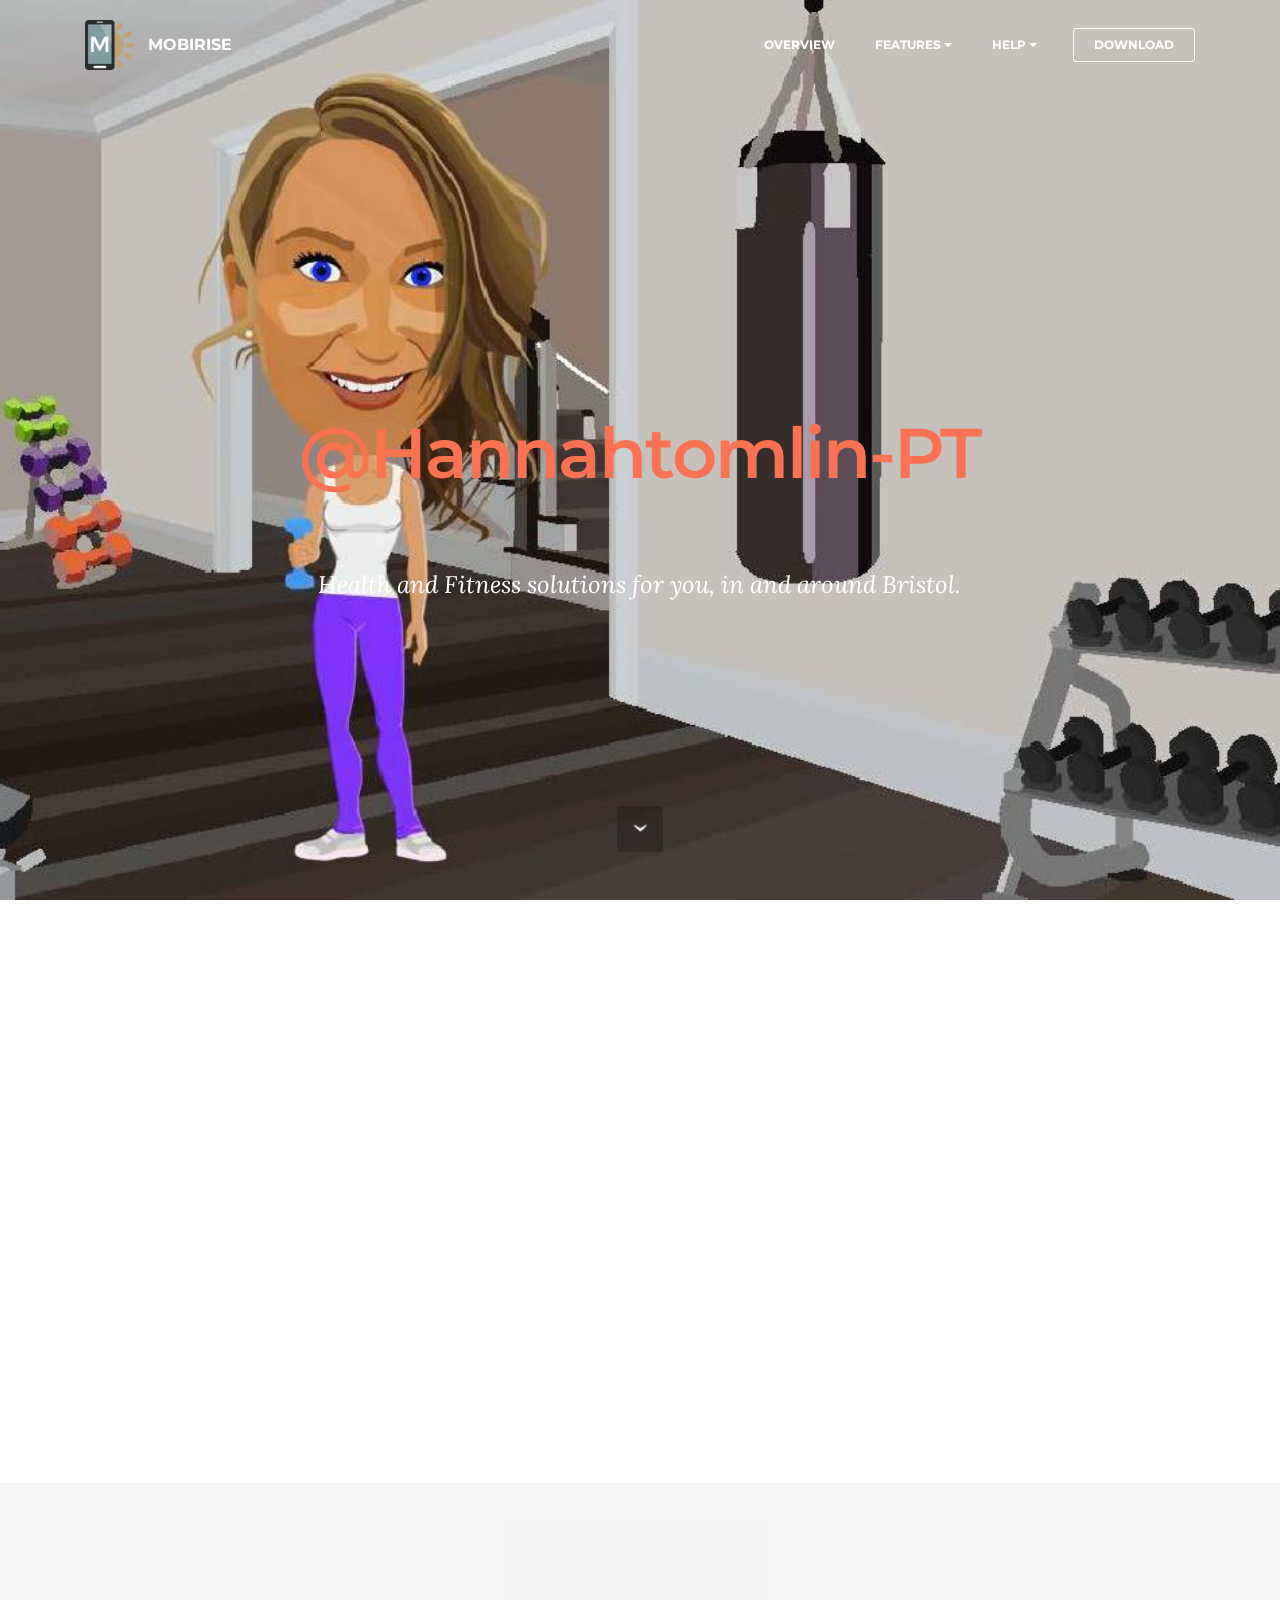
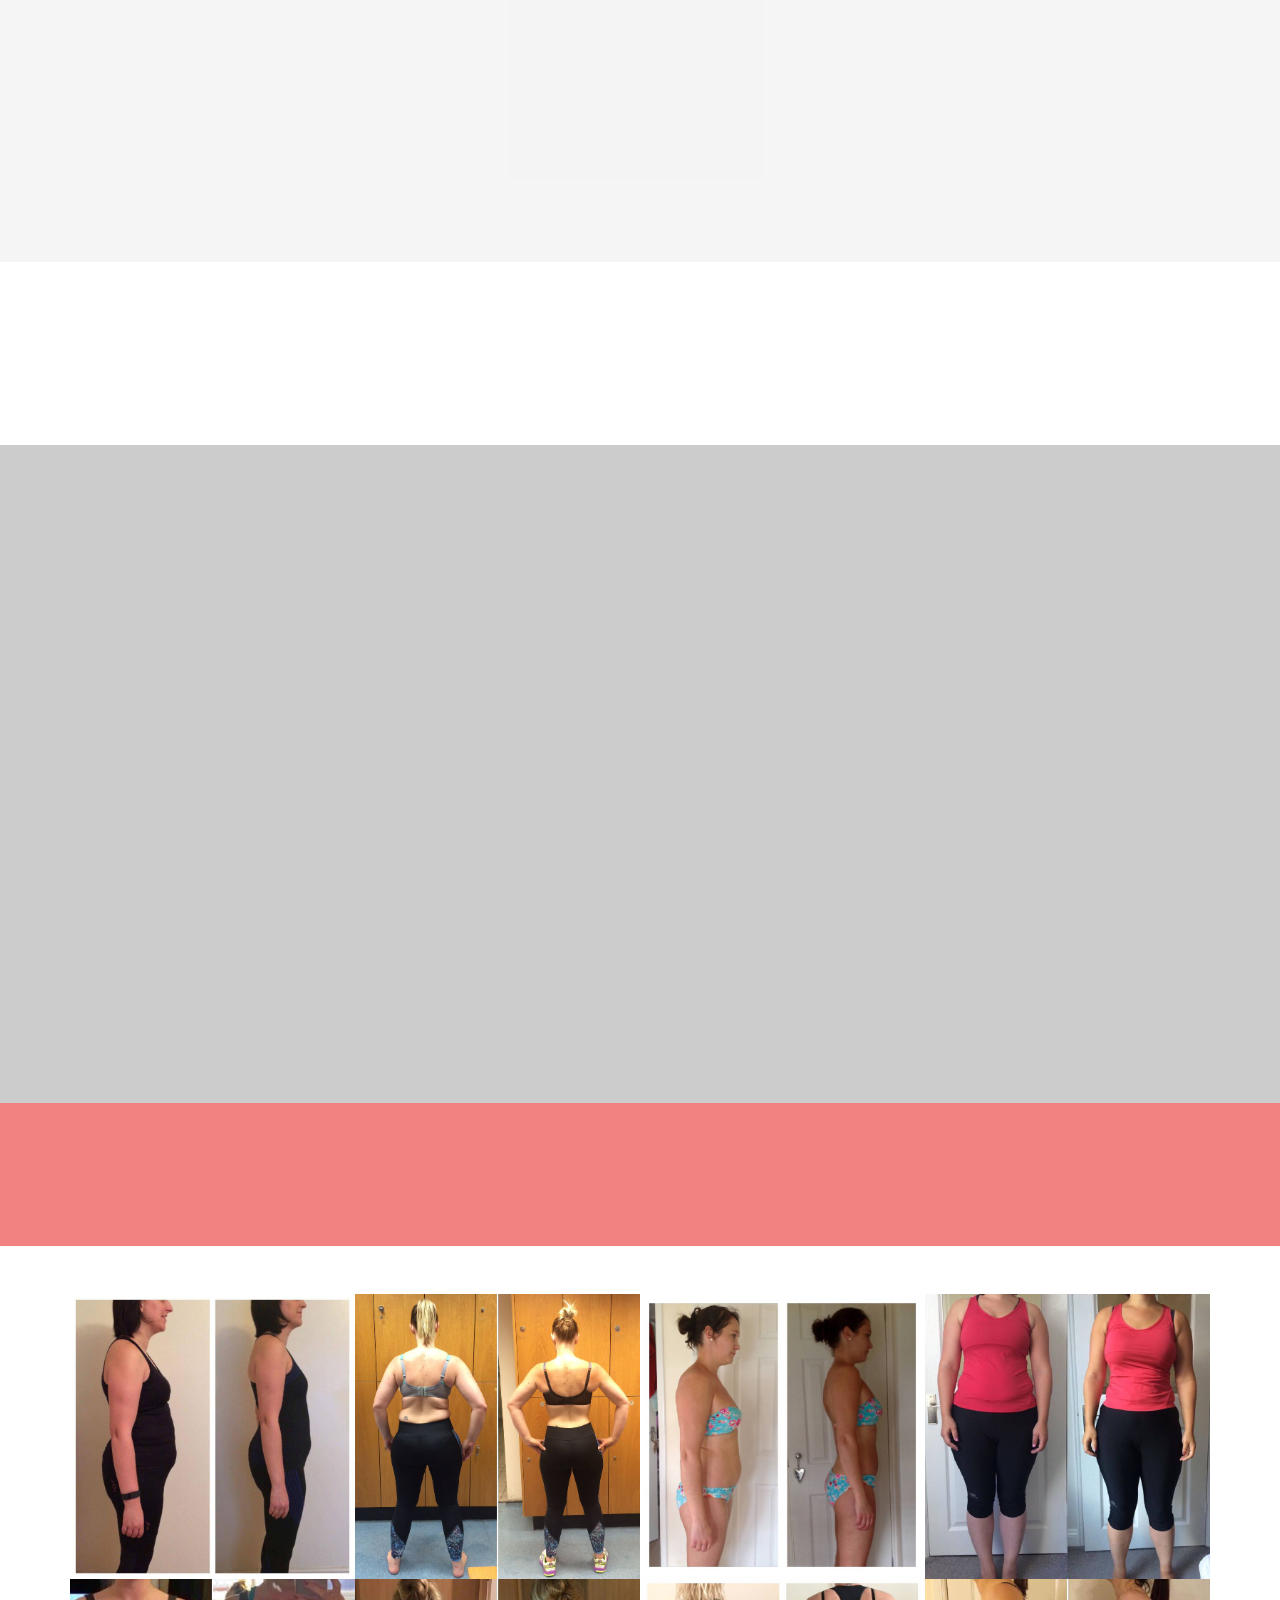
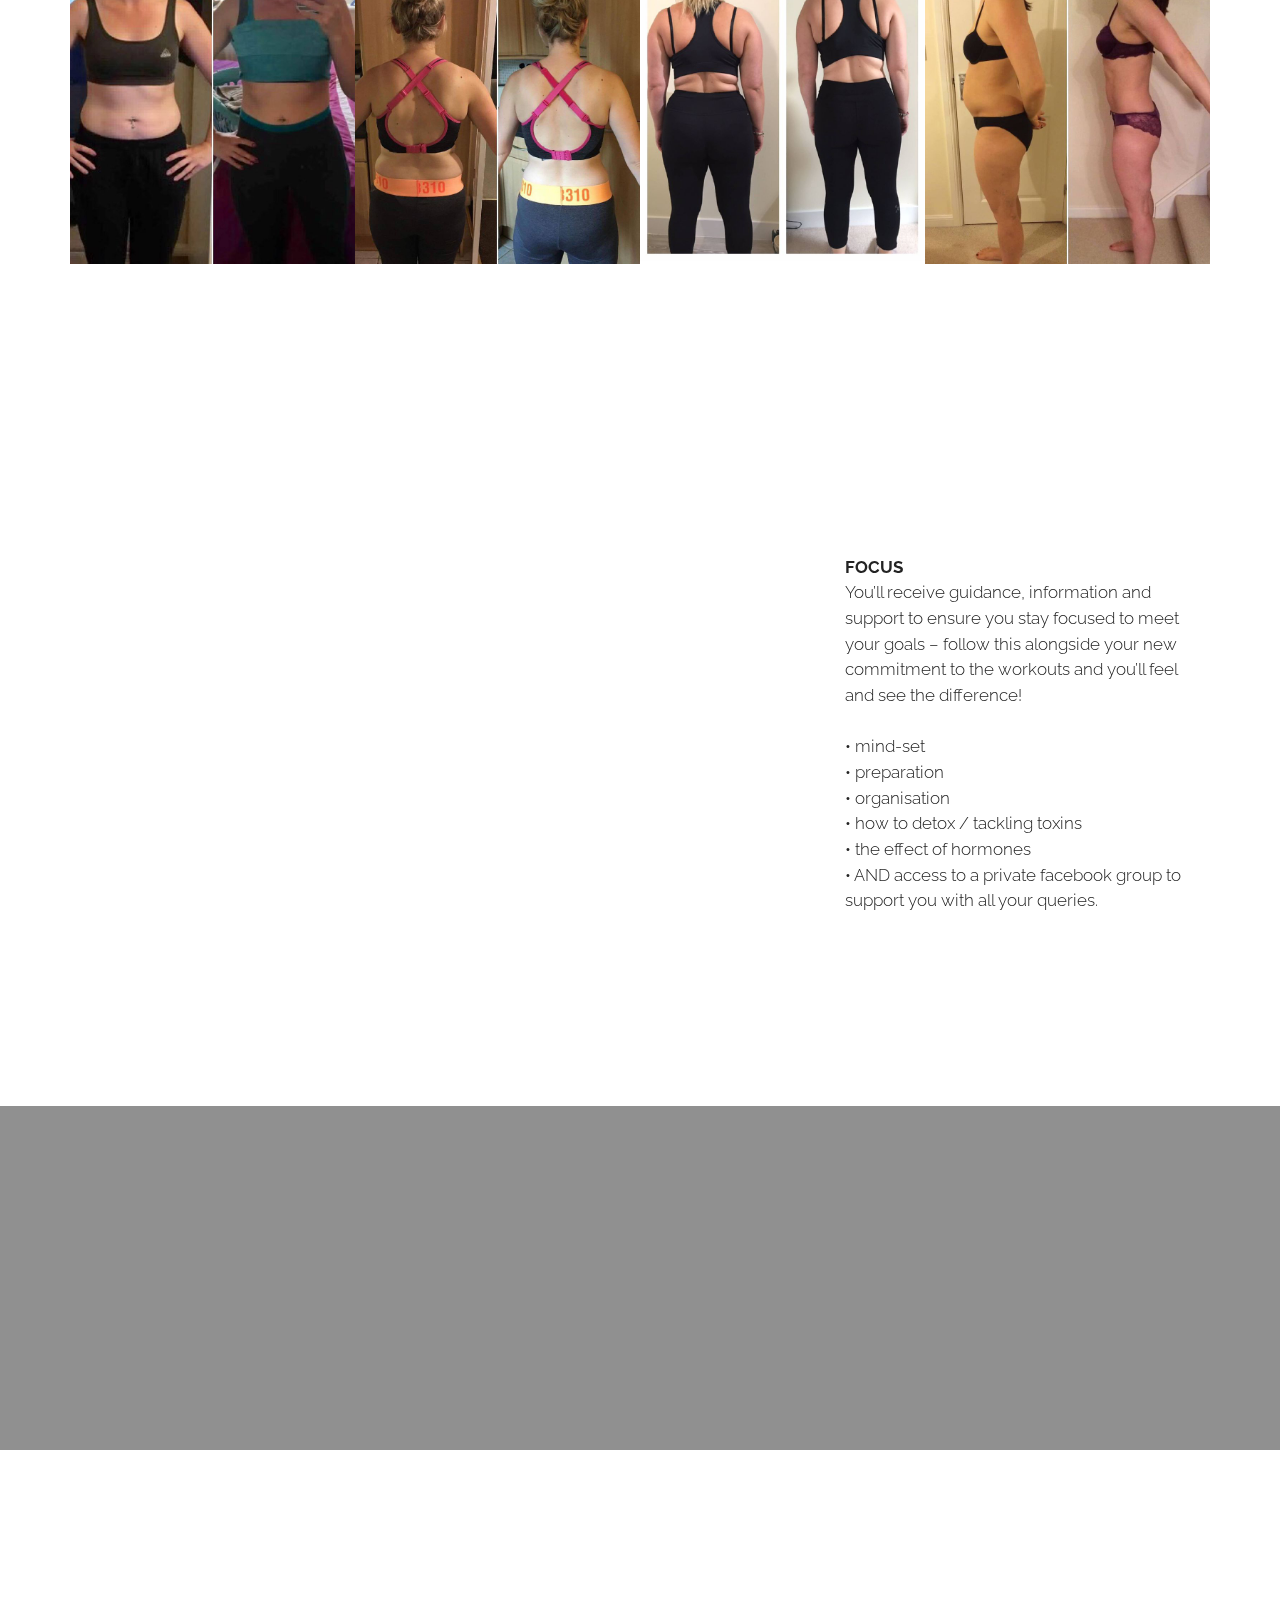
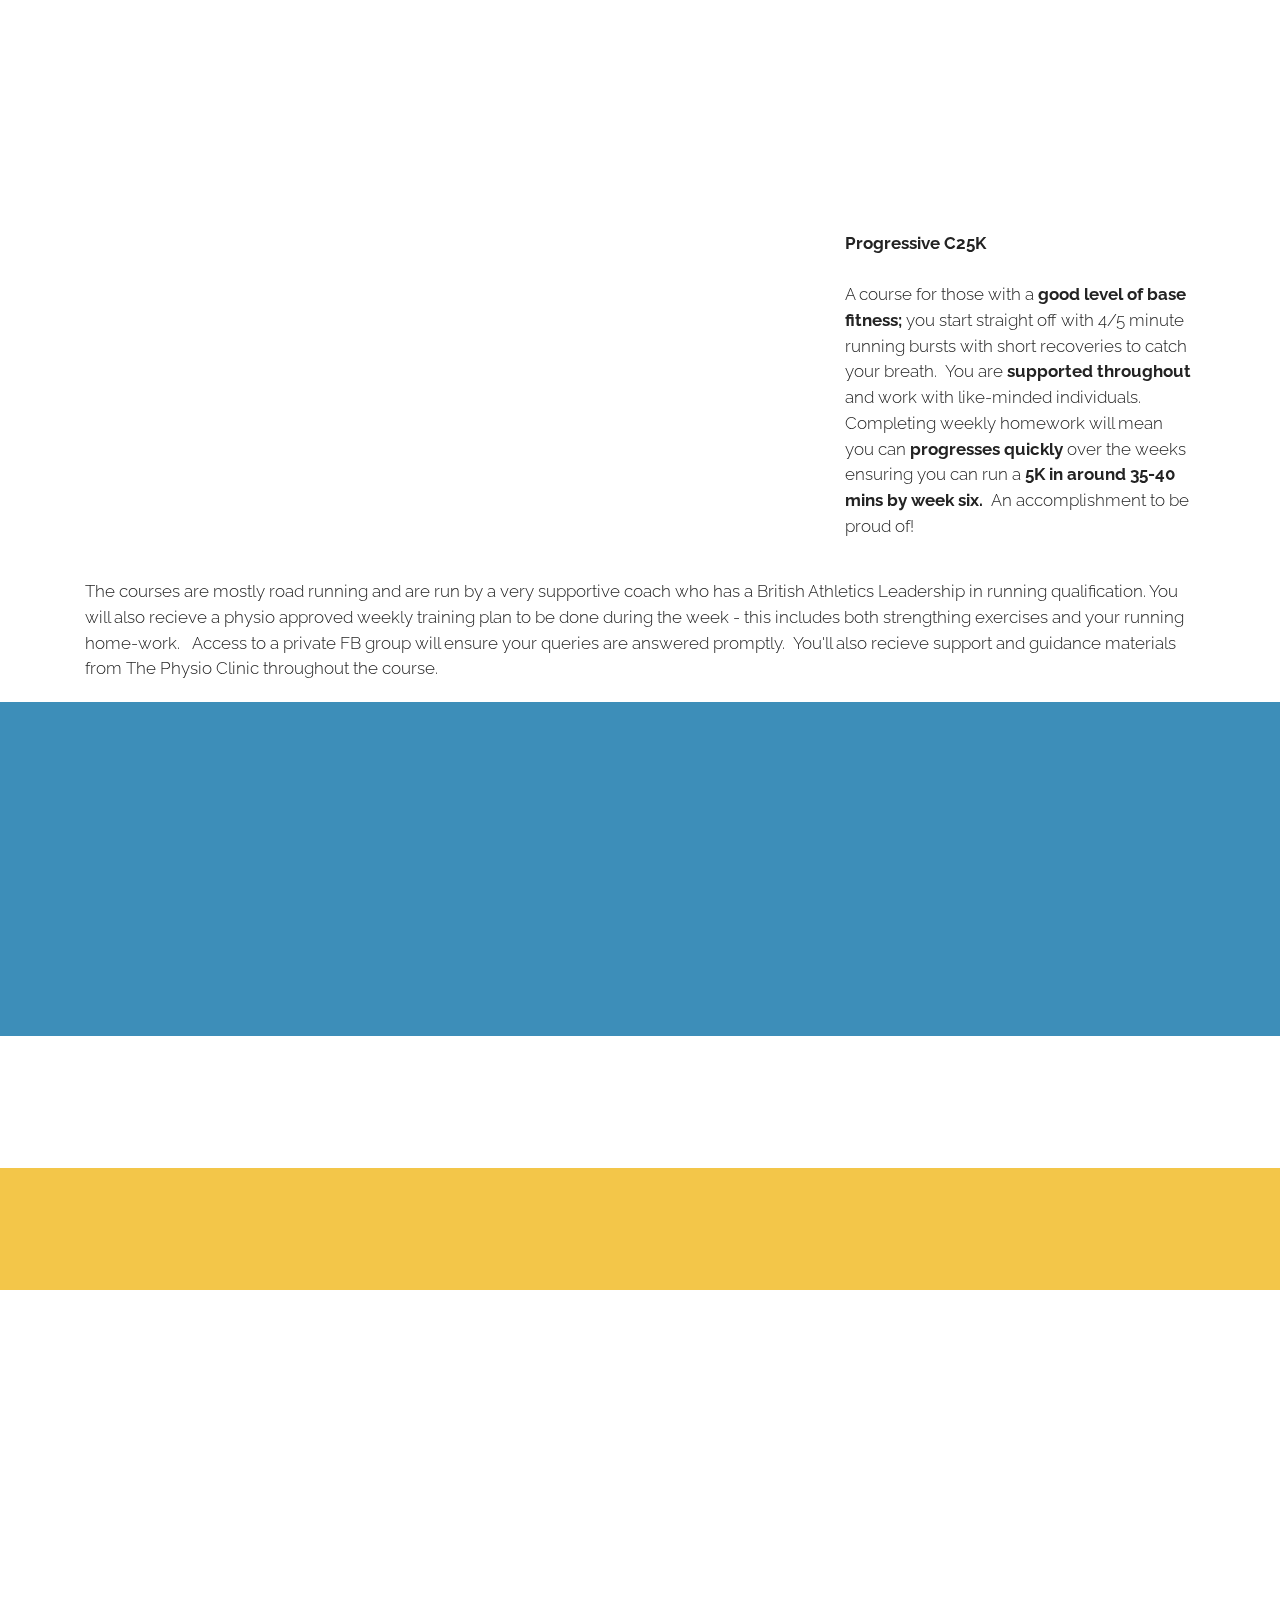
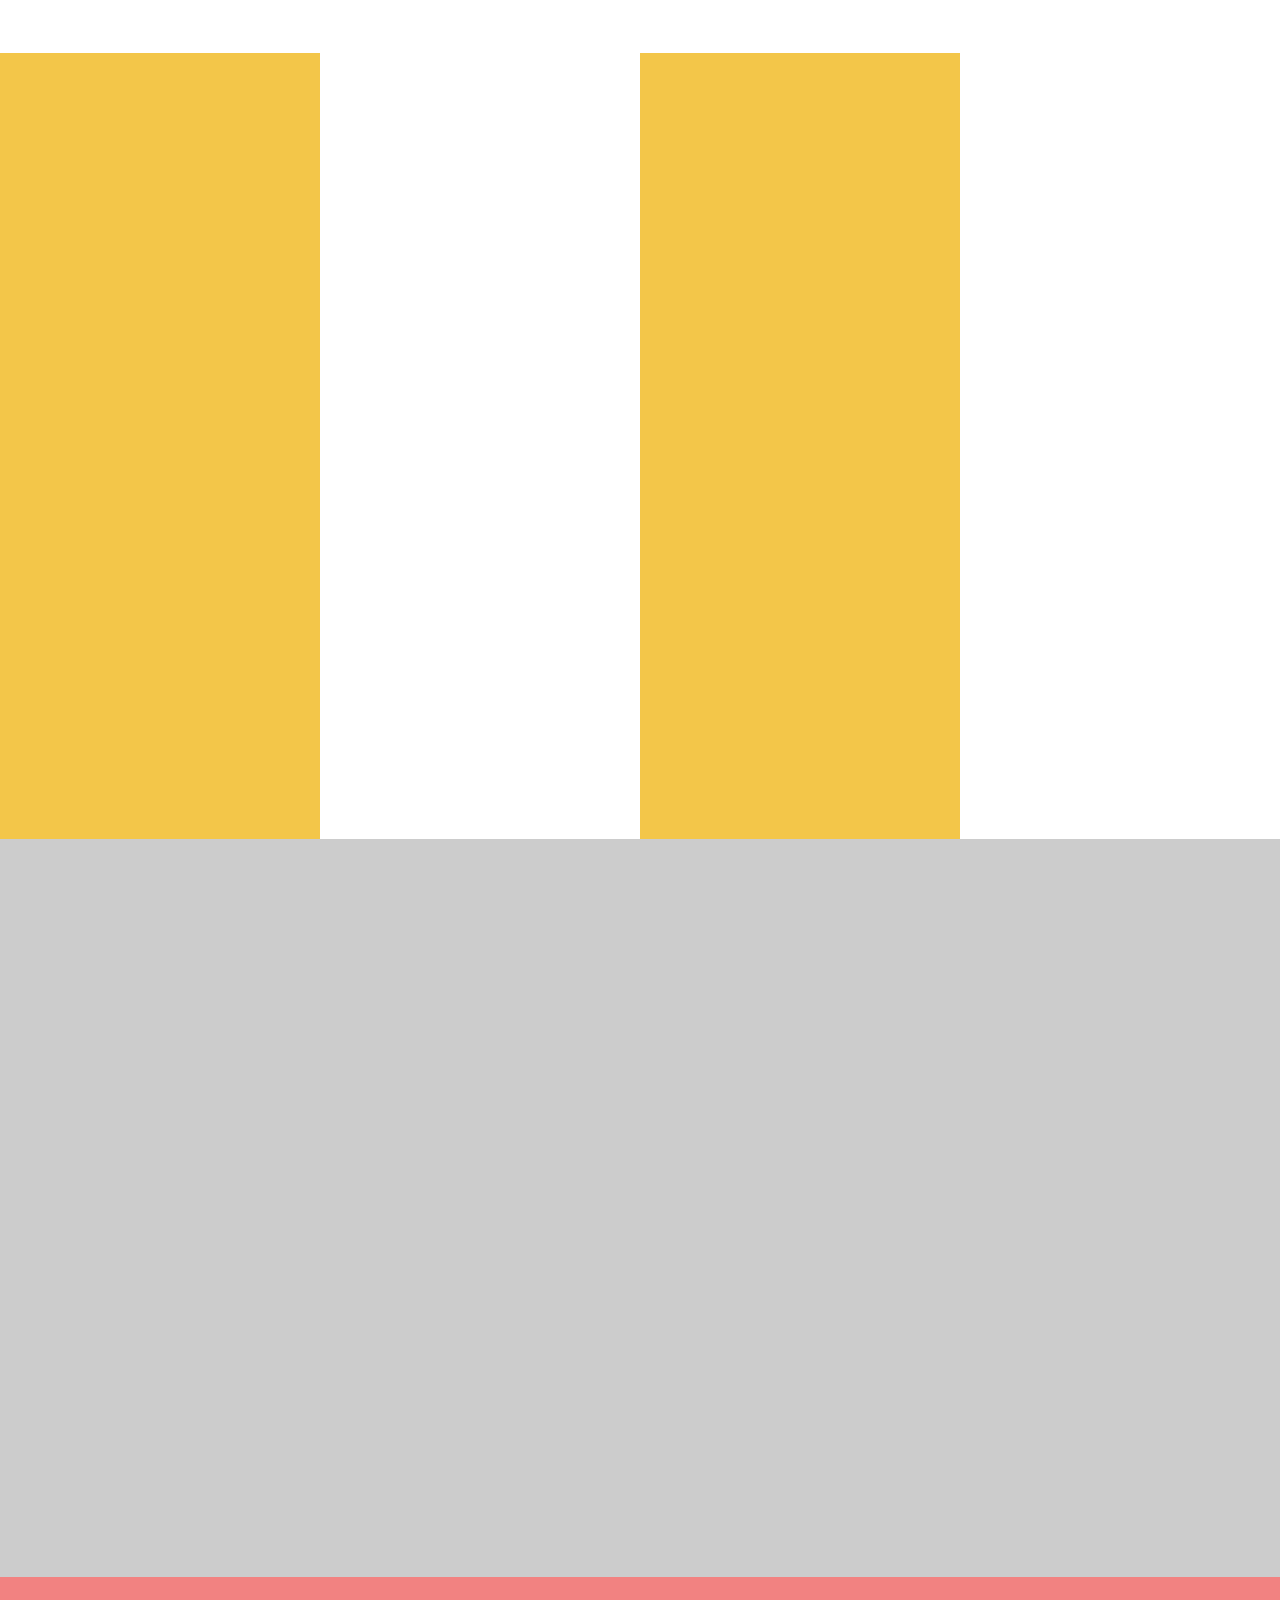
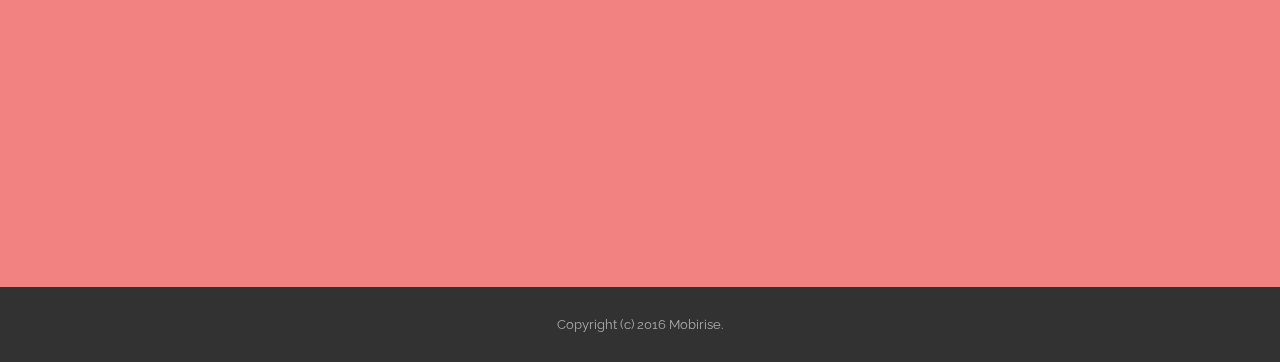
==== commit a7702710: "create github pages" ====
--- a/index.html
+++ b/index.html
@@ -11,13 +11,20 @@
   
   <link rel="stylesheet" href="https://fonts.googleapis.com/css?family=Montserrat:400,700">
   <link rel="stylesheet" href="https://fonts.googleapis.com/css?family=Raleway:100,100i,200,200i,300,300i,400,400i,500,500i,600,600i,700,700i,800,800i,900,900i">
-  <link rel="stylesheet" href="assets/et-line-font-plugin/style.css">
   <link rel="stylesheet" href="assets/bootstrap-material-design-font/css/material.css">
   <link rel="stylesheet" href="https://fonts.googleapis.com/css?family=Lora:400,700,400italic,700italic&subset=latin">
+  <link rel="stylesheet" href="assets/et-line-font-plugin/style.css">
+  <link rel="stylesheet" href="assets/web/assets/mobirise-icons/mobirise-icons.css">
   <link rel="stylesheet" href="assets/tether/tether.min.css">
   <link rel="stylesheet" href="assets/bootstrap/css/bootstrap.min.css">
   <link rel="stylesheet" href="assets/dropdown/css/style.css">
+  <link rel="stylesheet" href="assets/socicon/css/styles.css">
   <link rel="stylesheet" href="assets/animate.css/animate.min.css">
+  <link rel="stylesheet" href="https://netdna.bootstrapcdn.com/font-awesome/4.0.3/css/font-awesome.css">
+  <link rel="stylesheet" href="assets/social-feed-plugin/jquery.socialfeed.css">
+  <link rel="stylesheet" href="assets/social-feed-plugin/style.css">
+  <link rel="stylesheet" href="assets/style.css">
+  <link rel="stylesheet" href="assets/slick.css">
   <link rel="stylesheet" href="assets/theme/css/style.css">
   <link rel="stylesheet" href="assets/mobirise-gallery/style.css">
   <link rel="stylesheet" href="assets/mobirise/css/mbr-additional.css" type="text/css">
@@ -59,7 +66,7 @@
 
 </section>
 
-<section class="engine"><a href="https://mobirise.co/l">free bootstrap themes</a></section><section class="mbr-section mbr-section-hero mbr-section-full mbr-section-with-arrow mbr-parallax-background" id="header1-1" data-rv-view="2" style="background-image: url(assets/images/img-2000x668.jpg);">
+<section class="engine"><a href="https://mobirise.co/c">free web maker</a></section><section class="mbr-section mbr-section-hero mbr-section-full mbr-section-with-arrow mbr-parallax-background" id="header1-1" data-rv-view="2" style="background-image: url(assets/images/img-2000x668.jpg);">
 
     
 
@@ -107,7 +114,7 @@
                         <h4 class="card-title">Let's Run</h4>
                         <h5 class="card-subtitle">Group running programmes&nbsp;</h5>
                         <p class="card-text">Dedicated progressive programme, building confidence, stamina and distance over a six week period. A veriety of courses to choose from.<br></p>
-                        <div class="card-btn"><a href="index.html#header3-k" class="btn btn-primary">MORE</a></div>
+                        <div class="card-btn"><a href="index.html#msg-box8-1g" class="btn btn-primary">MORE</a></div>
                     </div>
                 </div>
             </div>
@@ -143,6 +150,39 @@
     </div>
 </section>
 
+<section class="mbr-instagram-feed" data-rows="2" data-per-row-slider="" data-spacing="5" data-full-width="" data-token="1657804187.727bfe1.cc4cb0692ab540a986ad087acae5409c" data-per-row-grid="4" id="instagram-feed-block-1q" data-rv-view="94" style="background-color: rgb(204, 204, 204); padding-top: 40px; padding-bottom: 40px;">
+    
+    <div class="container container_toggle">
+        <div class="row">
+            <div class="col">
+                <div class="inst">
+                    <h1 class="inst__title align-center mbr-fonts-style display-2">Instagram Feed</h1>
+                    <div class="inst__content"></div>
+                    <div class="inst__more mbr-section-btn align-center" buttons="0"><a class="btn btn-md btn-primary display-4" href="#">Show more</a></div>
+                </div>
+            </div>
+        </div>
+    </div>
+</section>
+
+<section class="mbr-section mbr-section__container article" id="header3-1t" data-rv-view="100" style="background-color: rgb(255, 255, 255); padding-top: 60px; padding-bottom: 40px;">
+    <div class="container">
+        <div class="row">
+            <div class="col-xs-12">
+                <h3 class="mbr-section-title display-2">Latest news/views and offers</h3>
+                <small class="mbr-section-subtitle">Dont miss out - follow <a href="https://www.facebook.com/hannahtomlinpt/">hannahtomlin-PT</a> on facebook</small>
+            </div>
+        </div>
+    </div>
+</section>
+
+<section class="mbr-social-feed loading" id="feed-1r" data-facebook="hannahtomlin-pt" data-twitter="hannahtomlin-pt" data-google="" data-posts="5" data-youtube="" data-rv-view="96" style="background-color: rgb(255, 255, 255); padding-top: 0px; padding-bottom: 0px;">
+    
+    <img class="social-feed-container-loading" alt="" src="assets/images/loading.svg">
+    <div class="social-feed-container">
+    </div>
+</section>
+
 <section class="mbr-section form1" id="form1-2" data-rv-view="10" style="background-color: rgb(204, 204, 204); padding-top: 80px; padding-bottom: 80px;">
     
     <div class="mbr-section mbr-section__container mbr-section__container--middle">
@@ -168,7 +208,7 @@
 
                     <form action="https://mobirise.com/" method="post" data-form-title="CONTACT FORM">
 
-                        <input type="hidden" value="KMEN3ea44LQA4puXu6FB8e7IdeNZtKOoayQmC9Omn5k7ycxQHOWvOoPHxhZItvF6vDBxhJY2U1sTCQlgcz256954qtggO78w/hZj97uqe8DHVwmAOZzcI+KOnONr1ybM" data-form-email="true">
+                        <input type="hidden" value="ZWPjWhSB5ITH53qyQBsraTqwfSZxPBitoTdHK3ZTXsULm59AEg0gizN5acp9xZmjjSKCwc48phUqIaMQfxHZRVhbhqoT0JiS5mu7OtBqy/cWJzmKFC8hKzJHNSGcs9wc" data-form-email="true">
 
                         <div class="row row-sm-offset">
 
@@ -434,7 +474,7 @@
 
                   </div>
 
-                  <div><a class="btn btn-primary" href="https://mobirise.com">MORE</a></div>
+                  
               </div>
 
 
@@ -517,6 +557,18 @@
     <div class="container">
         <div class="row">
             <div class="col-xs-12 lead"><br><blockquote>Classes are designed to build strength, stamina and burn fat. &nbsp; &nbsp;Classes are kept small to ensure everyone gets the help they need. &nbsp;A mixture of body weight exercises and equipment is used and each week is slightly different so you are always on your toes! &nbsp;Some of these classes require a sign up of a minimum of six weeks (one class per week) so that you have a commitment and I can ensure the classes are planned according to numbers. &nbsp;If you want to come along and experiance a session before signing up - just get in touch.</blockquote></div>
+        </div>
+    </div>
+
+</section>
+
+<section class="mbr-section mbr-section__container" id="buttons1-w" data-rv-view="83" style="background-color: rgb(255, 255, 255); padding-top: 40px; padding-bottom: 20px;">
+
+    <div class="container">
+        <div class="row">
+            <div class="col-xs-12">
+                <div class="text-xs-center"><a class="btn btn-warning" href="mailto:hannahtomlin-pt@outlook.com">Sign me up</a> <a class="btn btn-black btn-black-outline" href="mailto:hannahtomlin-pt@outlook.com">Find out more</a></div>
+            </div>
         </div>
     </div>
 
@@ -585,18 +637,6 @@
     </div>
 </section>
 
-<section class="mbr-section mbr-section__container" id="buttons1-w" data-rv-view="83" style="background-color: rgb(255, 255, 255); padding-top: 40px; padding-bottom: 20px;">
-
-    <div class="container">
-        <div class="row">
-            <div class="col-xs-12">
-                <div class="text-xs-center"><a class="btn btn-warning" href="mailto:hannahtomlin-pt@outlook.com">Sign me up</a> <a class="btn btn-black btn-black-outline" href="mailto:hannahtomlin-pt@outlook.com">Find out more</a></div>
-            </div>
-        </div>
-    </div>
-
-</section>
-
 <section class="mbr-section form1" id="form1-1p" data-rv-view="85" style="background-color: rgb(204, 204, 204); padding-top: 120px; padding-bottom: 120px;">
     
     <div class="mbr-section mbr-section__container mbr-section__container--middle">
@@ -622,7 +662,7 @@
 
                     <form action="https://mobirise.com/" method="post" data-form-title="CONTACT FORM">
 
-                        <input type="hidden" value="L3Ig0qHqgTUL4bCh/W8mxUMeNJzcyhZyP9Jnip1Gsfs/PNfy2FH8RXQnKu3sWi7eh2+bVxUk3MVAQ/PGvH2gCR5tw1+Rm4J7NPoQ0CSsvQSZ5ktbi3O82mKbJHxm3zGn" data-form-email="true">
+                        <input type="hidden" value="b/59nuzdZDS1WJdfzPAt1jsj9Q4FlIJz3acy/fcxRG420cYJzWpc6HJDjPIu3lWzrj0YWog1AKEQlvzAJ3pHpqaRZ/+n084sqqa60P9vpHgKH2PN6IfIcYcPNAgEPRZQ" data-form-email="true">
 
                         <div class="row row-sm-offset">
 
@@ -654,10 +694,22 @@
                             <textarea class="form-control" name="message" rows="7" data-form-field="Message" id="form1-1p-message"></textarea>
                         </div>
 
-                        <div><button type="submit" class="btn btn-secondary">CONTACT US</button></div>
+                        <div><button type="submit" class="btn btn-danger">CONTACT US</button></div>
 
                     </form>
                 </div>
+            </div>
+        </div>
+    </div>
+</section>
+
+<section class="mbr-section mbr-section-md-padding" id="social-buttons4-1s" data-rv-view="98" style="background-color: rgb(242, 130, 129); padding-top: 90px; padding-bottom: 90px;">
+    
+    <div class="container">
+        <div class="row">
+            <div class="col-md-8 col-md-offset-2 text-xs-center">
+                <h3 class="mbr-section-title display-2">FOLLOW US</h3>
+                <div><a class="btn btn-social" title="Twitter" target="_blank" href="https://twitter.com/mobirise"><i class="socicon socicon-twitter"></i></a> <a class="btn btn-social" title="Facebook" target="_blank" href="https://www.facebook.com/hannahtomlinpt/"><i class="socicon socicon-facebook"></i></a>   <a class="btn btn-social" title="Instagram" target="_blank" href="https://instagram.com/mobirise/"><i class="socicon socicon-instagram"></i></a>      </div>
             </div>
         </div>
     </div>
@@ -675,13 +727,21 @@
   <script src="assets/tether/tether.min.js"></script>
   <script src="assets/bootstrap/js/bootstrap.min.js"></script>
   <script src="assets/dropdown/js/script.min.js"></script>
-  <script src="assets/smooth-scroll/smooth-scroll.js"></script>
   <script src="assets/touch-swipe/jquery.touch-swipe.min.js"></script>
   <script src="assets/viewport-checker/jquery.viewportchecker.js"></script>
   <script src="assets/jarallax/jarallax.js"></script>
+  <script src="assets/smooth-scroll/smooth-scroll.js"></script>
+  <script src="assets/bootstrap-carousel-swipe/bootstrap-carousel-swipe.js"></script>
   <script src="assets/masonry/masonry.pkgd.min.js"></script>
   <script src="assets/imagesloaded/imagesloaded.pkgd.min.js"></script>
-  <script src="assets/bootstrap-carousel-swipe/bootstrap-carousel-swipe.js"></script>
+  <script src="assets/social-feed-plugin/codebird.min.js"></script>
+  <script src="assets/social-feed-plugin/moment.js"></script>
+  <script src="assets/social-feed-plugin/en-gb.js"></script>
+  <script src="assets/social-feed-plugin/doT.js"></script>
+  <script src="assets/social-feed-plugin/jquery.socialfeed.js"></script>
+  <script src="assets/social-feed-plugin/main.js"></script>
+  <script src="assets/index.js"></script>
+  <script src="assets/slick.min.js"></script>
   <script src="assets/theme/js/script.js"></script>
   <script src="assets/mobirise-gallery/player.min.js"></script>
   <script src="assets/mobirise-gallery/script.js"></script>
--- a/assets/web/assets/mobirise-icons/mobirise-icons.css
+++ b/assets/web/assets/mobirise-icons/mobirise-icons.css
@@ -0,0 +1,476 @@
+@font-face {
+  font-family: 'MobiriseIcons';
+  src:  url('mobirise-icons.eot?spat4u');
+  src:  url('mobirise-icons.eot?spat4u#iefix') format('embedded-opentype'),
+    url('mobirise-icons.ttf?spat4u') format('truetype'),
+    url('mobirise-icons.woff?spat4u') format('woff'),
+    url('mobirise-icons.svg?spat4u#MobiriseIcons') format('svg');
+  font-weight: normal;
+  font-style: normal;
+}
+
+[class^="mbri-"], [class*=" mbri-"] {
+  /* use !important to prevent issues with browser extensions that change fonts */
+  font-family: MobiriseIcons !important;
+  speak: none;
+  font-style: normal;
+  font-weight: normal;
+  font-variant: normal;
+  text-transform: none;
+  line-height: 1;
+
+  /* Better Font Rendering =========== */
+  -webkit-font-smoothing: antialiased;
+  -moz-osx-font-smoothing: grayscale;
+}
+
+.mbri-add-submenu:before {
+  content: "\e900";
+}
+.mbri-alert:before {
+  content: "\e901";
+}
+.mbri-align-center:before {
+  content: "\e902";
+}
+.mbri-align-justify:before {
+  content: "\e903";
+}
+.mbri-align-left:before {
+  content: "\e904";
+}
+.mbri-align-right:before {
+  content: "\e905";
+}
+.mbri-android:before {
+  content: "\e906";
+}
+.mbri-apple:before {
+  content: "\e907";
+}
+.mbri-arrow-down:before {
+  content: "\e908";
+}
+.mbri-arrow-next:before {
+  content: "\e909";
+}
+.mbri-arrow-prev:before {
+  content: "\e90a";
+}
+.mbri-arrow-up:before {
+  content: "\e90b";
+}
+.mbri-bold:before {
+  content: "\e90c";
+}
+.mbri-bookmark:before {
+  content: "\e90d";
+}
+.mbri-bootstrap:before {
+  content: "\e90e";
+}
+.mbri-briefcase:before {
+  content: "\e90f";
+}
+.mbri-browse:before {
+  content: "\e910";
+}
+.mbri-bulleted-list:before {
+  content: "\e911";
+}
+.mbri-calendar:before {
+  content: "\e912";
+}
+.mbri-camera:before {
+  content: "\e913";
+}
+.mbri-cart-add:before {
+  content: "\e914";
+}
+.mbri-cart-full:before {
+  content: "\e915";
+}
+.mbri-cash:before {
+  content: "\e916";
+}
+.mbri-change-style:before {
+  content: "\e917";
+}
+.mbri-chat:before {
+  content: "\e918";
+}
+.mbri-clock:before {
+  content: "\e919";
+}
+.mbri-close:before {
+  content: "\e91a";
+}
+.mbri-cloud:before {
+  content: "\e91b";
+}
+.mbri-code:before {
+  content: "\e91c";
+}
+.mbri-contact-form:before {
+  content: "\e91d";
+}
+.mbri-credit-card:before {
+  content: "\e91e";
+}
+.mbri-cursor-click:before {
+  content: "\e91f";
+}
+.mbri-cust-feedback:before {
+  content: "\e920";
+}
+.mbri-database:before {
+  content: "\e921";
+}
+.mbri-delivery:before {
+  content: "\e922";
+}
+.mbri-desktop:before {
+  content: "\e923";
+}
+.mbri-devices:before {
+  content: "\e924";
+}
+.mbri-down:before {
+  content: "\e925";
+}
+.mbri-download:before {
+  content: "\e989";
+}
+.mbri-drag-n-drop:before {
+  content: "\e927";
+}
+.mbri-drag-n-drop2:before {
+  content: "\e928";
+}
+.mbri-edit:before {
+  content: "\e929";
+}
+.mbri-edit2:before {
+  content: "\e92a";
+}
+.mbri-error:before {
+  content: "\e92b";
+}
+.mbri-extension:before {
+  content: "\e92c";
+}
+.mbri-features:before {
+  content: "\e92d";
+}
+.mbri-file:before {
+  content: "\e92e";
+}
+.mbri-flag:before {
+  content: "\e92f";
+}
+.mbri-folder:before {
+  content: "\e930";
+}
+.mbri-gift:before {
+  content: "\e931";
+}
+.mbri-github:before {
+  content: "\e932";
+}
+.mbri-globe:before {
+  content: "\e933";
+}
+.mbri-globe-2:before {
+  content: "\e934";
+}
+.mbri-growing-chart:before {
+  content: "\e935";
+}
+.mbri-hearth:before {
+  content: "\e936";
+}
+.mbri-help:before {
+  content: "\e937";
+}
+.mbri-home:before {
+  content: "\e938";
+}
+.mbri-hot-cup:before {
+  content: "\e939";
+}
+.mbri-idea:before {
+  content: "\e93a";
+}
+.mbri-image-gallery:before {
+  content: "\e93b";
+}
+.mbri-image-slider:before {
+  content: "\e93c";
+}
+.mbri-info:before {
+  content: "\e93d";
+}
+.mbri-italic:before {
+  content: "\e93e";
+}
+.mbri-key:before {
+  content: "\e93f";
+}
+.mbri-laptop:before {
+  content: "\e940";
+}
+.mbri-layers:before {
+  content: "\e941";
+}
+.mbri-left-right:before {
+  content: "\e942";
+}
+.mbri-left:before {
+  content: "\e943";
+}
+.mbri-letter:before {
+  content: "\e944";
+}
+.mbri-like:before {
+  content: "\e945";
+}
+.mbri-link:before {
+  content: "\e946";
+}
+.mbri-lock:before {
+  content: "\e947";
+}
+.mbri-login:before {
+  content: "\e948";
+}
+.mbri-logout:before {
+  content: "\e949";
+}
+.mbri-magic-stick:before {
+  content: "\e94a";
+}
+.mbri-map-pin:before {
+  content: "\e94b";
+}
+.mbri-menu:before {
+  content: "\e94c";
+}
+.mbri-mobile:before {
+  content: "\e94d";
+}
+.mbri-mobile2:before {
+  content: "\e94e";
+}
+.mbri-mobirise:before {
+  content: "\e94f";
+}
+.mbri-more-horizontal:before {
+  content: "\e950";
+}
+.mbri-more-vertical:before {
+  content: "\e951";
+}
+.mbri-music:before {
+  content: "\e952";
+}
+.mbri-new-file:before {
+  content: "\e953";
+}
+.mbri-numbered-list:before {
+  content: "\e954";
+}
+.mbri-opened-folder:before {
+  content: "\e955";
+}
+.mbri-pages:before {
+  content: "\e956";
+}
+.mbri-paper-plane:before {
+  content: "\e957";
+}
+.mbri-paperclip:before {
+  content: "\e958";
+}
+.mbri-photo:before {
+  content: "\e959";
+}
+.mbri-photos:before {
+  content: "\e95a";
+}
+.mbri-pin:before {
+  content: "\e95b";
+}
+.mbri-play:before {
+  content: "\e95c";
+}
+.mbri-plus:before {
+  content: "\e95d";
+}
+.mbri-preview:before {
+  content: "\e95e";
+}
+.mbri-print:before {
+  content: "\e95f";
+}
+.mbri-protect:before {
+  content: "\e960";
+}
+.mbri-question:before {
+  content: "\e961";
+}
+.mbri-quote-left:before {
+  content: "\e962";
+}
+.mbri-quote-right:before {
+  content: "\e963";
+}
+.mbri-refresh:before {
+  content: "\e964";
+}
+.mbri-responsive:before {
+  content: "\e965";
+}
+.mbri-right:before {
+  content: "\e966";
+}
+.mbri-rocket:before {
+  content: "\e967";
+}
+.mbri-sad-face:before {
+  content: "\e968";
+}
+.mbri-sale:before {
+  content: "\e969";
+}
+.mbri-save:before {
+  content: "\e96a";
+}
+.mbri-search:before {
+  content: "\e96b";
+}
+.mbri-setting:before {
+  content: "\e96c";
+}
+.mbri-setting2:before {
+  content: "\e96d";
+}
+.mbri-setting3:before {
+  content: "\e96e";
+}
+.mbri-share:before {
+  content: "\e96f";
+}
+.mbri-shopping-bag:before {
+  content: "\e970";
+}
+.mbri-shopping-basket:before {
+  content: "\e971";
+}
+.mbri-shopping-cart:before {
+  content: "\e972";
+}
+.mbri-sites:before {
+  content: "\e973";
+}
+.mbri-smile-face:before {
+  content: "\e974";
+}
+.mbri-speed:before {
+  content: "\e975";
+}
+.mbri-star:before {
+  content: "\e976";
+}
+.mbri-success:before {
+  content: "\e977";
+}
+.mbri-sun:before {
+  content: "\e978";
+}
+.mbri-sun2:before {
+  content: "\e979";
+}
+.mbri-tablet:before {
+  content: "\e97a";
+}
+.mbri-tablet-vertical:before {
+  content: "\e97b";
+}
+.mbri-target:before {
+  content: "\e97c";
+}
+.mbri-timer:before {
+  content: "\e97d";
+}
+.mbri-to-ftp:before {
+  content: "\e97e";
+}
+.mbri-to-local-drive:before {
+  content: "\e97f";
+}
+.mbri-touch-swipe:before {
+  content: "\e980";
+}
+.mbri-touch:before {
+  content: "\e981";
+}
+.mbri-trash:before {
+  content: "\e982";
+}
+.mbri-underline:before {
+  content: "\e983";
+}
+.mbri-unlink:before {
+  content: "\e984";
+}
+.mbri-unlock:before {
+  content: "\e985";
+}
+.mbri-up-down:before {
+  content: "\e986";
+}
+.mbri-up:before {
+  content: "\e987";
+}
+.mbri-update:before {
+  content: "\e988";
+}
+.mbri-upload:before {
+ content: "\e926"; 
+}
+.mbri-user:before {
+  content: "\e98a";
+}
+.mbri-user2:before {
+  content: "\e98b";
+}
+.mbri-users:before {
+  content: "\e98c";
+}
+.mbri-video:before {
+  content: "\e98d";
+}
+.mbri-video-play:before {
+  content: "\e98e";
+}
+.mbri-watch:before {
+  content: "\e98f";
+}
+.mbri-website-theme:before {
+  content: "\e990";
+}
+.mbri-wifi:before {
+  content: "\e991";
+}
+.mbri-windows:before {
+  content: "\e992";
+}
+.mbri-zoom-out:before {
+  content: "\e993";
+}
+.mbri-redo:before {
+  content: "\e994";
+}
+.mbri-undo:before {
+  content: "\e995";
+}
--- a/assets/socicon/css/styles.css
+++ b/assets/socicon/css/styles.css
@@ -0,0 +1,544 @@
+@charset "UTF-8";
+
+@font-face {
+  font-family: "socicon";
+  src:url("../fonts/socicon.eot");
+  src:url("../fonts/socicon.eot?#iefix") format("embedded-opentype"),
+    url("../fonts/socicon.woff") format("woff"),
+    url("../fonts/socicon.ttf") format("truetype"),
+    url("../fonts/socicon.svg#socicon") format("svg");
+  font-weight: normal;
+  font-style: normal;
+
+}
+
+[data-icon]:before {
+  font-family: "socicon" !important;
+  content: attr(data-icon);
+  font-style: normal !important;
+  font-weight: normal !important;
+  font-variant: normal !important;
+  text-transform: none !important;
+  speak: none;
+  line-height: 1;
+  -webkit-font-smoothing: antialiased;
+  -moz-osx-font-smoothing: grayscale;
+}
+
+[class^="socicon-"]:before,
+[class*=" socicon-"]:before {
+  font-family: "socicon" !important;
+  font-style: normal !important;
+  font-weight: normal !important;
+  font-variant: normal !important;
+  text-transform: none !important;
+  speak: none;
+  line-height: 1;
+  -webkit-font-smoothing: antialiased;
+  -moz-osx-font-smoothing: grayscale;
+}
+
+.socicon-modelmayhem:before {
+  content: "\e000";
+}
+.socicon-mixcloud:before {
+  content: "\e001";
+}
+.socicon-drupal:before {
+  content: "\e002";
+}
+.socicon-swarm:before {
+  content: "\e003";
+}
+.socicon-istock:before {
+  content: "\e004";
+}
+.socicon-yammer:before {
+  content: "\e005";
+}
+.socicon-ello:before {
+  content: "\e006";
+}
+.socicon-stackoverflow:before {
+  content: "\e007";
+}
+.socicon-persona:before {
+  content: "\e008";
+}
+.socicon-triplej:before {
+  content: "\e009";
+}
+.socicon-houzz:before {
+  content: "\e00a";
+}
+.socicon-rss:before {
+  content: "\e00b";
+}
+.socicon-paypal:before {
+  content: "\e00c";
+}
+.socicon-odnoklassniki:before {
+  content: "\e00d";
+}
+.socicon-airbnb:before {
+  content: "\e00e";
+}
+.socicon-periscope:before {
+  content: "\e00f";
+}
+.socicon-outlook:before {
+  content: "\e010";
+}
+.socicon-coderwall:before {
+  content: "\e011";
+}
+.socicon-tripadvisor:before {
+  content: "\e012";
+}
+.socicon-appnet:before {
+  content: "\e013";
+}
+.socicon-goodreads:before {
+  content: "\e014";
+}
+.socicon-tripit:before {
+  content: "\e015";
+}
+.socicon-lanyrd:before {
+  content: "\e016";
+}
+.socicon-slideshare:before {
+  content: "\e017";
+}
+.socicon-buffer:before {
+  content: "\e018";
+}
+.socicon-disqus:before {
+  content: "\e019";
+}
+.socicon-vkontakte:before {
+  content: "\e01a";
+}
+.socicon-whatsapp:before {
+  content: "\e01b";
+}
+.socicon-patreon:before {
+  content: "\e01c";
+}
+.socicon-storehouse:before {
+  content: "\e01d";
+}
+.socicon-pocket:before {
+  content: "\e01e";
+}
+.socicon-mail:before {
+  content: "\e01f";
+}
+.socicon-blogger:before {
+  content: "\e020";
+}
+.socicon-technorati:before {
+  content: "\e021";
+}
+.socicon-reddit:before {
+  content: "\e022";
+}
+.socicon-dribbble:before {
+  content: "\e023";
+}
+.socicon-stumbleupon:before {
+  content: "\e024";
+}
+.socicon-digg:before {
+  content: "\e025";
+}
+.socicon-envato:before {
+  content: "\e026";
+}
+.socicon-behance:before {
+  content: "\e027";
+}
+.socicon-delicious:before {
+  content: "\e028";
+}
+.socicon-deviantart:before {
+  content: "\e029";
+}
+.socicon-forrst:before {
+  content: "\e02a";
+}
+.socicon-play:before {
+  content: "\e02b";
+}
+.socicon-zerply:before {
+  content: "\e02c";
+}
+.socicon-wikipedia:before {
+  content: "\e02d";
+}
+.socicon-apple:before {
+  content: "\e02e";
+}
+.socicon-flattr:before {
+  content: "\e02f";
+}
+.socicon-github:before {
+  content: "\e030";
+}
+.socicon-renren:before {
+  content: "\e031";
+}
+.socicon-friendfeed:before {
+  content: "\e032";
+}
+.socicon-newsvine:before {
+  content: "\e033";
+}
+.socicon-identica:before {
+  content: "\e034";
+}
+.socicon-bebo:before {
+  content: "\e035";
+}
+.socicon-zynga:before {
+  content: "\e036";
+}
+.socicon-steam:before {
+  content: "\e037";
+}
+.socicon-xbox:before {
+  content: "\e038";
+}
+.socicon-windows:before {
+  content: "\e039";
+}
+.socicon-qq:before {
+  content: "\e03a";
+}
+.socicon-douban:before {
+  content: "\e03b";
+}
+.socicon-meetup:before {
+  content: "\e03c";
+}
+.socicon-playstation:before {
+  content: "\e03d";
+}
+.socicon-android:before {
+  content: "\e03e";
+}
+.socicon-snapchat:before {
+  content: "\e03f";
+}
+.socicon-twitter:before {
+  content: "\e040";
+}
+.socicon-facebook:before {
+  content: "\e041";
+}
+.socicon-googleplus:before {
+  content: "\e042";
+}
+.socicon-pinterest:before {
+  content: "\e043";
+}
+.socicon-foursquare:before {
+  content: "\e044";
+}
+.socicon-yahoo:before {
+  content: "\e045";
+}
+.socicon-skype:before {
+  content: "\e046";
+}
+.socicon-yelp:before {
+  content: "\e047";
+}
+.socicon-feedburner:before {
+  content: "\e048";
+}
+.socicon-linkedin:before {
+  content: "\e049";
+}
+.socicon-viadeo:before {
+  content: "\e04a";
+}
+.socicon-xing:before {
+  content: "\e04b";
+}
+.socicon-myspace:before {
+  content: "\e04c";
+}
+.socicon-soundcloud:before {
+  content: "\e04d";
+}
+.socicon-spotify:before {
+  content: "\e04e";
+}
+.socicon-grooveshark:before {
+  content: "\e04f";
+}
+.socicon-lastfm:before {
+  content: "\e050";
+}
+.socicon-youtube:before {
+  content: "\e051";
+}
+.socicon-vimeo:before {
+  content: "\e052";
+}
+.socicon-dailymotion:before {
+  content: "\e053";
+}
+.socicon-vine:before {
+  content: "\e054";
+}
+.socicon-flickr:before {
+  content: "\e055";
+}
+.socicon-500px:before {
+  content: "\e056";
+}
+.socicon-wordpress:before {
+  content: "\e058";
+}
+.socicon-tumblr:before {
+  content: "\e059";
+}
+.socicon-twitch:before {
+  content: "\e05a";
+}
+.socicon-8tracks:before {
+  content: "\e05b";
+}
+.socicon-amazon:before {
+  content: "\e05c";
+}
+.socicon-icq:before {
+  content: "\e05d";
+}
+.socicon-smugmug:before {
+  content: "\e05e";
+}
+.socicon-ravelry:before {
+  content: "\e05f";
+}
+.socicon-weibo:before {
+  content: "\e060";
+}
+.socicon-baidu:before {
+  content: "\e061";
+}
+.socicon-angellist:before {
+  content: "\e062";
+}
+.socicon-ebay:before {
+  content: "\e063";
+}
+.socicon-imdb:before {
+  content: "\e064";
+}
+.socicon-stayfriends:before {
+  content: "\e065";
+}
+.socicon-residentadvisor:before {
+  content: "\e066";
+}
+.socicon-google:before {
+  content: "\e067";
+}
+.socicon-yandex:before {
+  content: "\e068";
+}
+.socicon-sharethis:before {
+  content: "\e069";
+}
+.socicon-bandcamp:before {
+  content: "\e06a";
+}
+.socicon-itunes:before {
+  content: "\e06b";
+}
+.socicon-deezer:before {
+  content: "\e06c";
+}
+.socicon-telegram:before {
+  content: "\e06e";
+}
+.socicon-openid:before {
+  content: "\e06f";
+}
+.socicon-amplement:before {
+  content: "\e070";
+}
+.socicon-viber:before {
+  content: "\e071";
+}
+.socicon-zomato:before {
+  content: "\e072";
+}
+.socicon-draugiem:before {
+  content: "\e074";
+}
+.socicon-endomodo:before {
+  content: "\e075";
+}
+.socicon-filmweb:before {
+  content: "\e076";
+}
+.socicon-stackexchange:before {
+  content: "\e077";
+}
+.socicon-wykop:before {
+  content: "\e078";
+}
+.socicon-teamspeak:before {
+  content: "\e079";
+}
+.socicon-teamviewer:before {
+  content: "\e07a";
+}
+.socicon-ventrilo:before {
+  content: "\e07b";
+}
+.socicon-younow:before {
+  content: "\e07c";
+}
+.socicon-raidcall:before {
+  content: "\e07d";
+}
+.socicon-mumble:before {
+  content: "\e07e";
+}
+.socicon-medium:before {
+  content: "\e06d";
+}
+.socicon-bebee:before {
+  content: "\e07f";
+}
+.socicon-hitbox:before {
+  content: "\e080";
+}
+.socicon-reverbnation:before {
+  content: "\e081";
+}
+.socicon-formulr:before {
+  content: "\e082";
+}
+.socicon-instagram:before {
+  content: "\e057";
+}
+.socicon-battlenet:before {
+  content: "\e083";
+}
+.socicon-chrome:before {
+  content: "\e084";
+}
+.socicon-discord:before {
+  content: "\e086";
+}
+.socicon-issuu:before {
+  content: "\e087";
+}
+.socicon-macos:before {
+  content: "\e088";
+}
+.socicon-firefox:before {
+  content: "\e089";
+}
+.socicon-opera:before {
+  content: "\e08d";
+}
+.socicon-keybase:before {
+  content: "\e090";
+}
+.socicon-alliance:before {
+  content: "\e091";
+}
+.socicon-livejournal:before {
+  content: "\e092";
+}
+.socicon-googlephotos:before {
+  content: "\e093";
+}
+.socicon-horde:before {
+  content: "\e094";
+}
+.socicon-etsy:before {
+  content: "\e095";
+}
+.socicon-zapier:before {
+  content: "\e096";
+}
+.socicon-google-scholar:before {
+  content: "\e097";
+}
+.socicon-researchgate:before {
+  content: "\e098";
+}
+.socicon-wechat:before {
+  content: "\e099";
+}
+.socicon-strava:before {
+  content: "\e09a";
+}
+.socicon-line:before {
+  content: "\e09b";
+}
+.socicon-lyft:before {
+  content: "\e09c";
+}
+.socicon-uber:before {
+  content: "\e09d";
+}
+.socicon-songkick:before {
+  content: "\e09e";
+}
+.socicon-viewbug:before {
+  content: "\e09f";
+}
+.socicon-googlegroups:before {
+  content: "\e0a0";
+}
+.socicon-quora:before {
+  content: "\e073";
+}
+.socicon-diablo:before {
+  content: "\e085";
+}
+.socicon-blizzard:before {
+  content: "\e0a1";
+}
+.socicon-hearthstone:before {
+  content: "\e08b";
+}
+.socicon-heroes:before {
+  content: "\e08a";
+}
+.socicon-overwatch:before {
+  content: "\e08c";
+}
+.socicon-warcraft:before {
+  content: "\e08e";
+}
+.socicon-starcraft:before {
+  content: "\e08f";
+}
+.socicon-beam:before {
+  content: "\e0a2";
+}
+.socicon-curse:before {
+  content: "\e0a3";
+}
+.socicon-player:before {
+  content: "\e0a4";
+}
+.socicon-streamjar:before {
+  content: "\e0a5";
+}
+.socicon-nintendo:before {
+  content: "\e0a6";
+}
+.socicon-hellocoton:before {
+  content: "\e0a7";
+}
--- a/assets/social-feed-plugin/style.css
+++ b/assets/social-feed-plugin/style.css
@@ -0,0 +1,42 @@
+.social-feed-container {
+  z-index: 3;
+  max-width: 600px;
+  margin: 0 auto;
+  position: relative;
+}
+
+.is-builder  .mbr-social-feed{
+  min-height: 125px;
+}
+.mbr-social-feed {
+  text-align: center;
+  
+  position: relative;
+  background-size: cover;
+  padding-top: 20px;
+  padding-bottom: 20px;
+}
+
+.social-feed-container-loading {
+  margin: 0 auto;
+  display: none;
+}
+
+.is-builder .loading .social-feed-container-loading {
+  display: block;
+}
+
+.social-feed-element iframe {
+  width: 100%;
+  height: 300px;
+  text-align: center;
+  margin: 0 auto;
+  display: block;
+}
+
+@media (max-width: 768px) {
+  .social-feed-element {
+    margin-left: 0px !important;
+    margin-right: 0px !important;
+  }
+}--- a/assets/style.css
+++ b/assets/style.css
@@ -0,0 +1,200 @@
+.mbr-instagram-feed {
+  position: relative; }
+
+.inst {
+  width: 100%;
+  margin: 0 auto;
+  position: relative; }
+  @media (max-width: 768px) {
+    .inst {
+      width: 100%; } }
+  .inst__login-block p {
+    text-align: center; }
+  .inst__title {
+    padding-bottom: 1rem;
+    margin-bottom: 1.5rem;
+    line-height: 1.3; }
+  .inst__content {
+    margin-bottom: 10px; }
+  .inst__more {
+    margin-top: 20px; }
+  .inst__login-button {
+    transition: all .2s linear;
+    padding: 0 10px 0 80px;
+    display: block;
+    position: relative;
+    text-decoration: none;
+    color: white;
+    background: #cc0055;
+    font-size: 18px;
+    line-height: 60px;
+    height: 60px;
+    border-radius: 2px;
+    width: 400px;
+    margin: 0 auto; }
+    .inst__login-button:hover, .inst__login-button:focus {
+      background: #990040;
+      text-decoration: none;
+      color: white; }
+    .inst__login-button:before {
+      content: "\f16d";
+      display: block;
+      position: absolute;
+      font-family: "FontAwesome";
+      width: 60px;
+      height: 60px;
+      line-height: 60px;
+      top: 0;
+      left: 0;
+      text-align: center;
+      background: rgba(0, 0, 0, 0.1);
+      border-radius: 2px 0 0 2px; }
+  .inst__loader-wrapper {
+    position: absolute;
+    width: 100%;
+    height: 100%;
+    background: white;
+    opacity: 0.8;
+    top: 0;
+    left: 0; }
+  .inst__loader {
+    width: 100px;
+    height: 100px;
+    border-radius: 100%;
+    position: relative;
+    margin: 0 auto;
+    top: 50%;
+    transform: translateY(-50%); }
+    .inst__loader span {
+      display: inline-block;
+      width: 20px;
+      height: 20px;
+      border-radius: 100%;
+      background-color: #ff4488;
+      margin: 35px 5px;
+      opacity: 0; }
+      .inst__loader span:nth-child(1) {
+        animation: opacitychange 1s ease-in-out infinite; }
+      .inst__loader span:nth-child(2) {
+        animation: opacitychange 1s ease-in-out 0.33s infinite; }
+      .inst__loader span:nth-child(3) {
+        animation: opacitychange 1s ease-in-out 0.66s infinite; }
+
+@keyframes opacitychange {
+  0%, 100% {
+    opacity: 0; }
+  60% {
+    opacity: 1; } }
+  .inst__account {
+    margin-bottom: 20px; }
+  .inst__avatar {
+    float: left;
+    margin-right: -50px;
+    height: 50px; }
+    .inst__avatar img {
+      height: 100%;
+      border-radius: 50%;
+      border: 1px solid rgba(0, 0, 0, 0.0975); }
+  .inst__link {
+    float: right;
+    padding: 12px 10px 10px 0;
+    padding-left: 60px;
+    width: 100%;
+    overflow-x: hidden; }
+    .inst__link a {
+      text-decoration: none;
+      height: 50px;
+      line-height: 16px; }
+  .inst__images .slick-frame {
+    visibility: hidden; }
+  .inst__images .slick-frame.slick-initialized {
+    visibility: visible; }
+  .inst__images .slick-arrow {
+    text-indent: -9999px;
+    position: absolute;
+    width: 50px;
+    height: 50px;
+    line-height: 50px;
+    margin: 0;
+    padding: 0;
+    outline: none !important;
+    top: 50%;
+    transform: translateY(-50%);
+    z-index: 10;
+    cursor: pointer;
+    border: none;
+    background: transparent; }
+    .inst__images .slick-arrow:before {
+      transition: all .2s linear;
+      display: block;
+      position: absolute;
+      top: 0;
+      left: 0;
+      width: 100%;
+      height: 100%;
+      font-family: "MobiriseIcons" !important;
+      text-indent: 0;
+      color: white;
+      font-size: 1.5rem;
+      cursor: pointer;
+      border: 2px solid #fff;
+      border-radius: 50%;
+      opacity: 0;
+      background: rgba(0, 0, 0, 0.5); }
+    .inst__images .slick-arrow:hover:before {
+      opacity: 1 !important;
+      background: #1b1b1b !important; }
+    .inst__images .slick-arrow.slick-prev {
+      left: 15px; }
+      .inst__images .slick-arrow.slick-prev:before {
+        content: "\e943"; }
+    .inst__images .slick-arrow.slick-next {
+      right: 15px; }
+      .inst__images .slick-arrow.slick-next:before {
+        content: "\e966"; }
+  .inst__images:hover .slick-arrow:before {
+    opacity: .5; }
+  .inst__error {
+    padding: 10px;
+    background: pink;
+    border: 1px solid deeppink;
+    color: red;
+    border-radius: 3px; }
+
+.inst-card {
+  position: relative; }
+  .inst-card:hover .inst-card__info {
+    opacity: 1; }
+  .inst-card__link {
+    display: block;
+    background-size: cover;
+    background-position: center;
+    width: 100%;
+    height: 100%; }
+  .inst-card__info {
+    transition: opacity .2s linear;
+    opacity: 0;
+    display: block;
+    position: relative;
+    top: -100%;
+    left: 0;
+    width: 100%;
+    height: 100%;
+    background: rgba(0, 0, 0, 0.8); }
+  .inst-card__info-inner {
+    width: 100%;
+    display: block;
+    margin: 0;
+    padding: 0;
+    position: absolute;
+    top: 50%;
+    transform: translateY(-50%);
+    text-align: center;
+    color: white;
+    font-size: 16px; }
+  .inst-card__likes span {
+    font-size: 20px;
+    color: lightcoral; }
+  .inst-card__comments span {
+    font-size: 20px;
+    color: lightskyblue; }
--- a/assets/mobirise/css/mbr-additional.css
+++ b/assets/mobirise/css/mbr-additional.css
@@ -487,6 +487,10 @@
 #features3-1 H4 {
   color: #232323;
 }
+#header3-1t .mbr-section-title,
+#header3-1t .mbr-section-subtitle {
+  text-align: center;
+}
 #form1-2 .form-control-label {
   color: #232323;
 }
@@ -517,3 +521,7 @@
 #form1-1p .form-control-label {
   color: #232323;
 }
+#social-buttons4-1s .mbr-section-title,
+#social-buttons4-1s .btn-social {
+  color: #fff;
+}
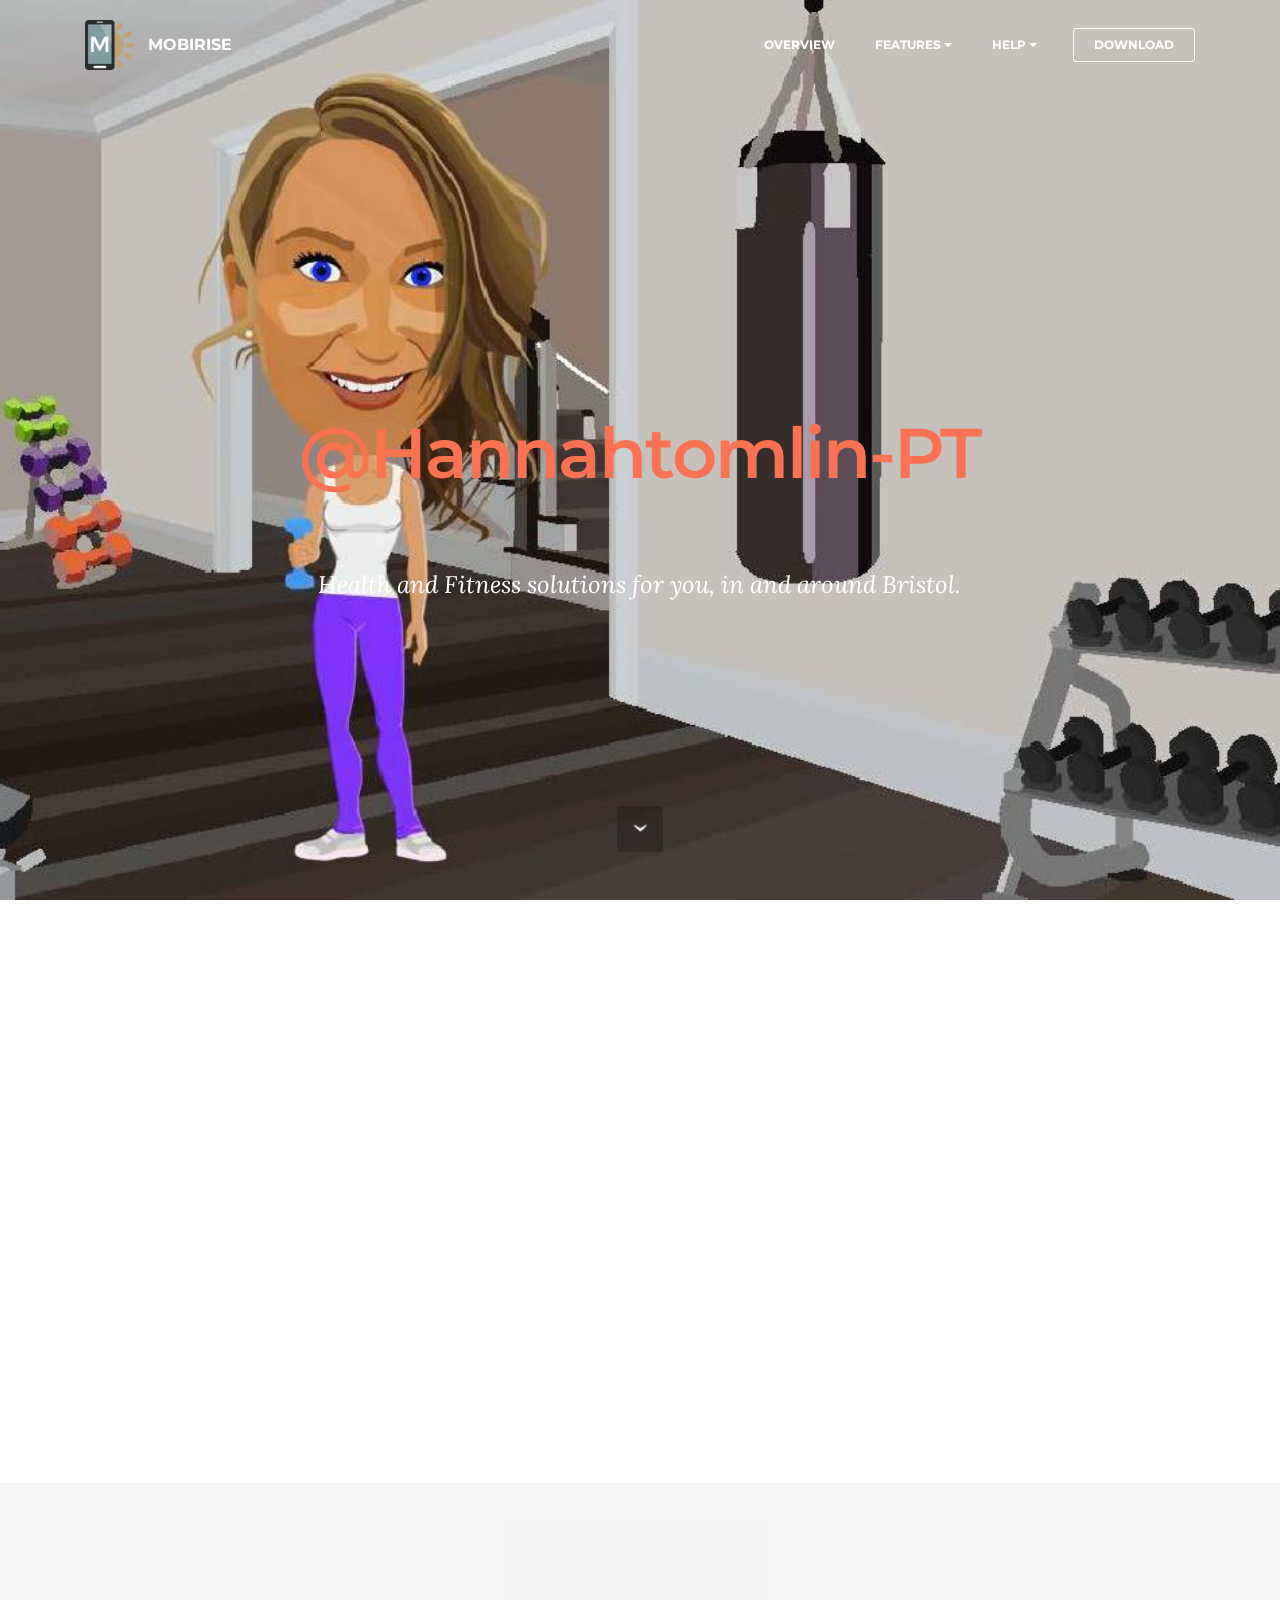
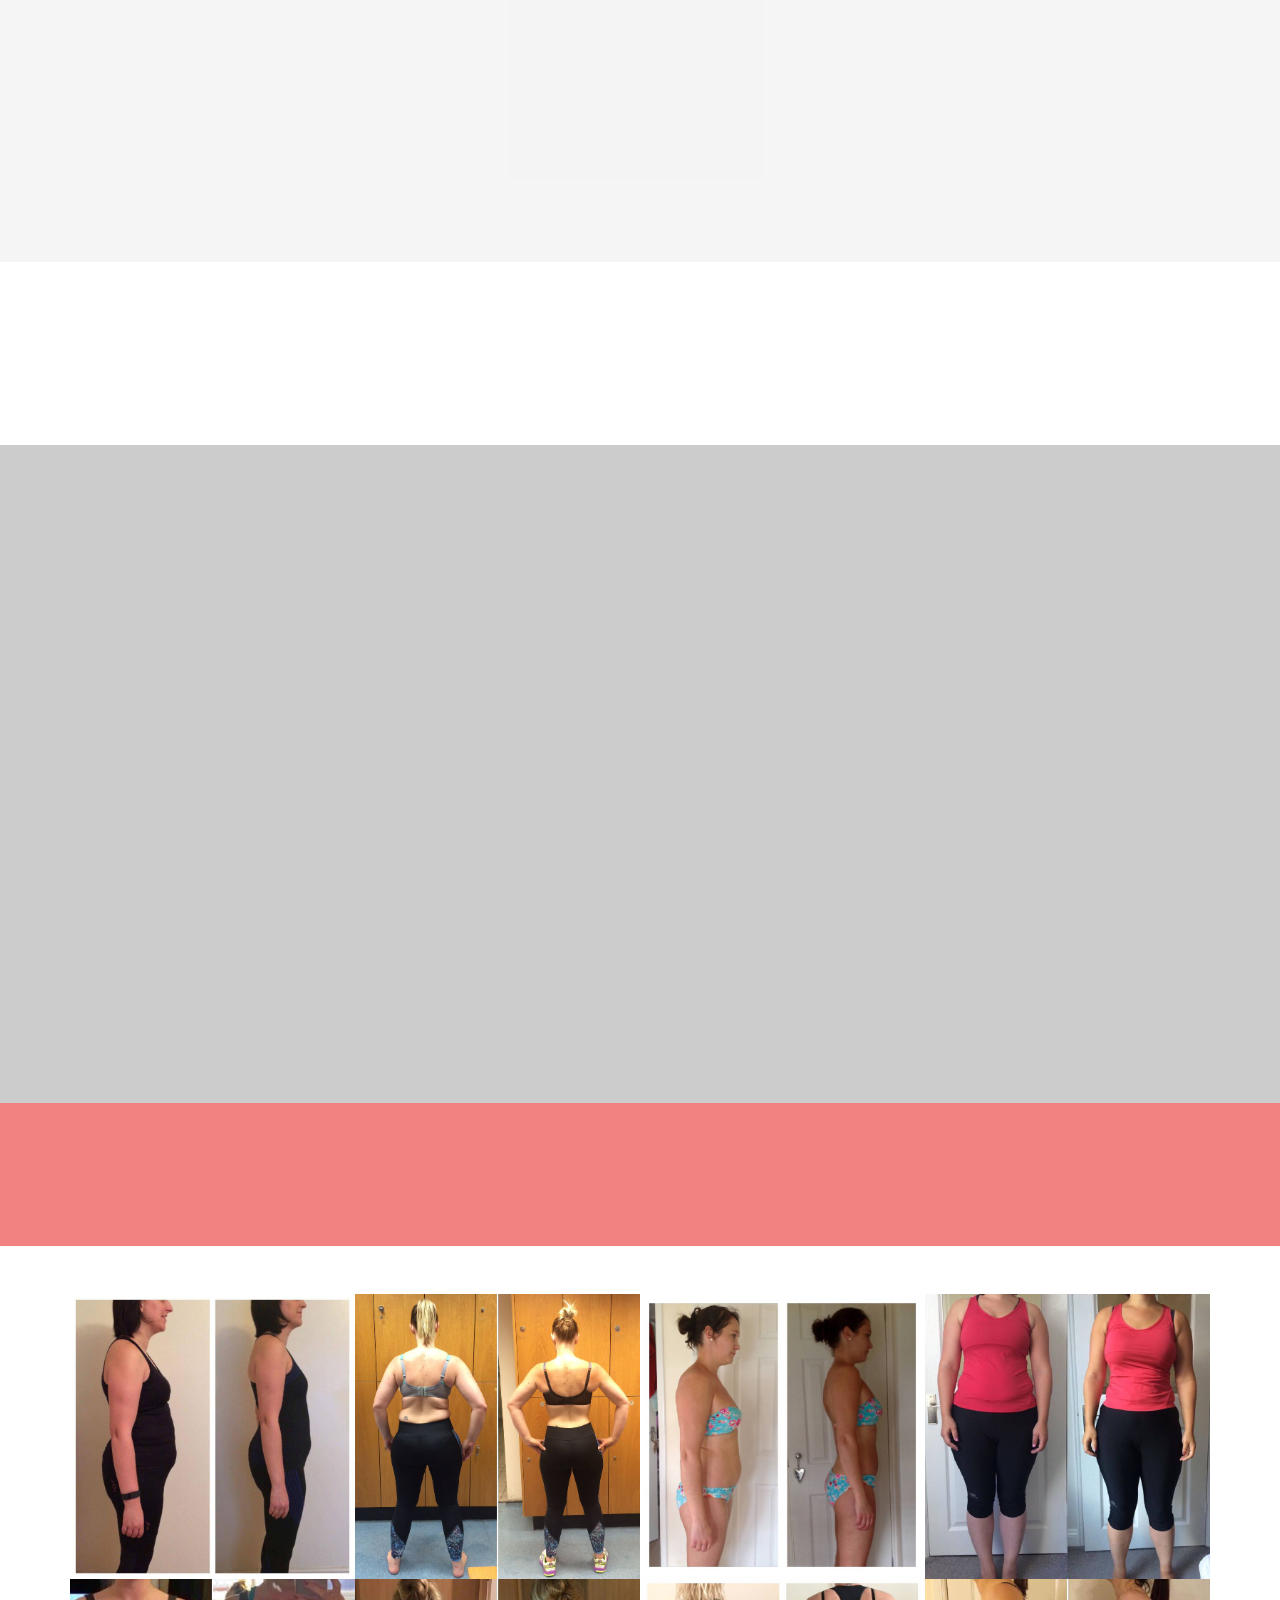
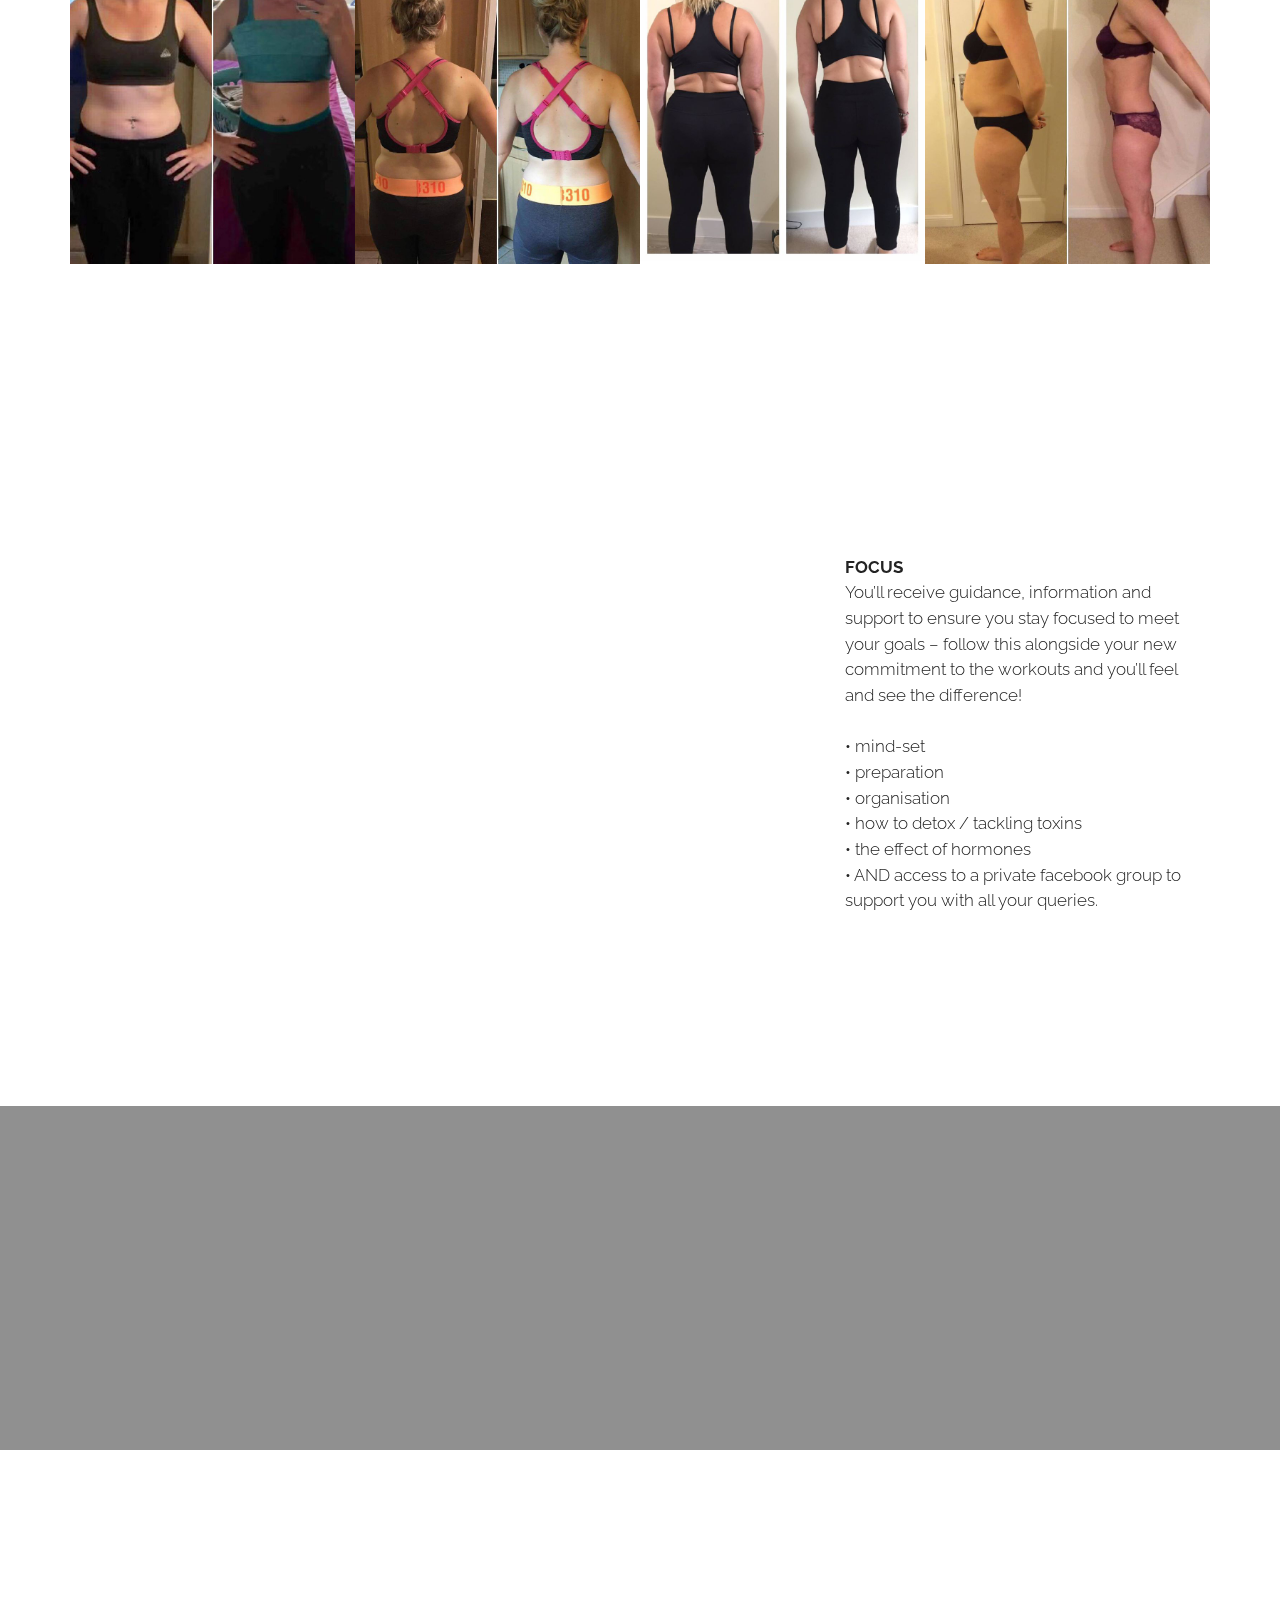
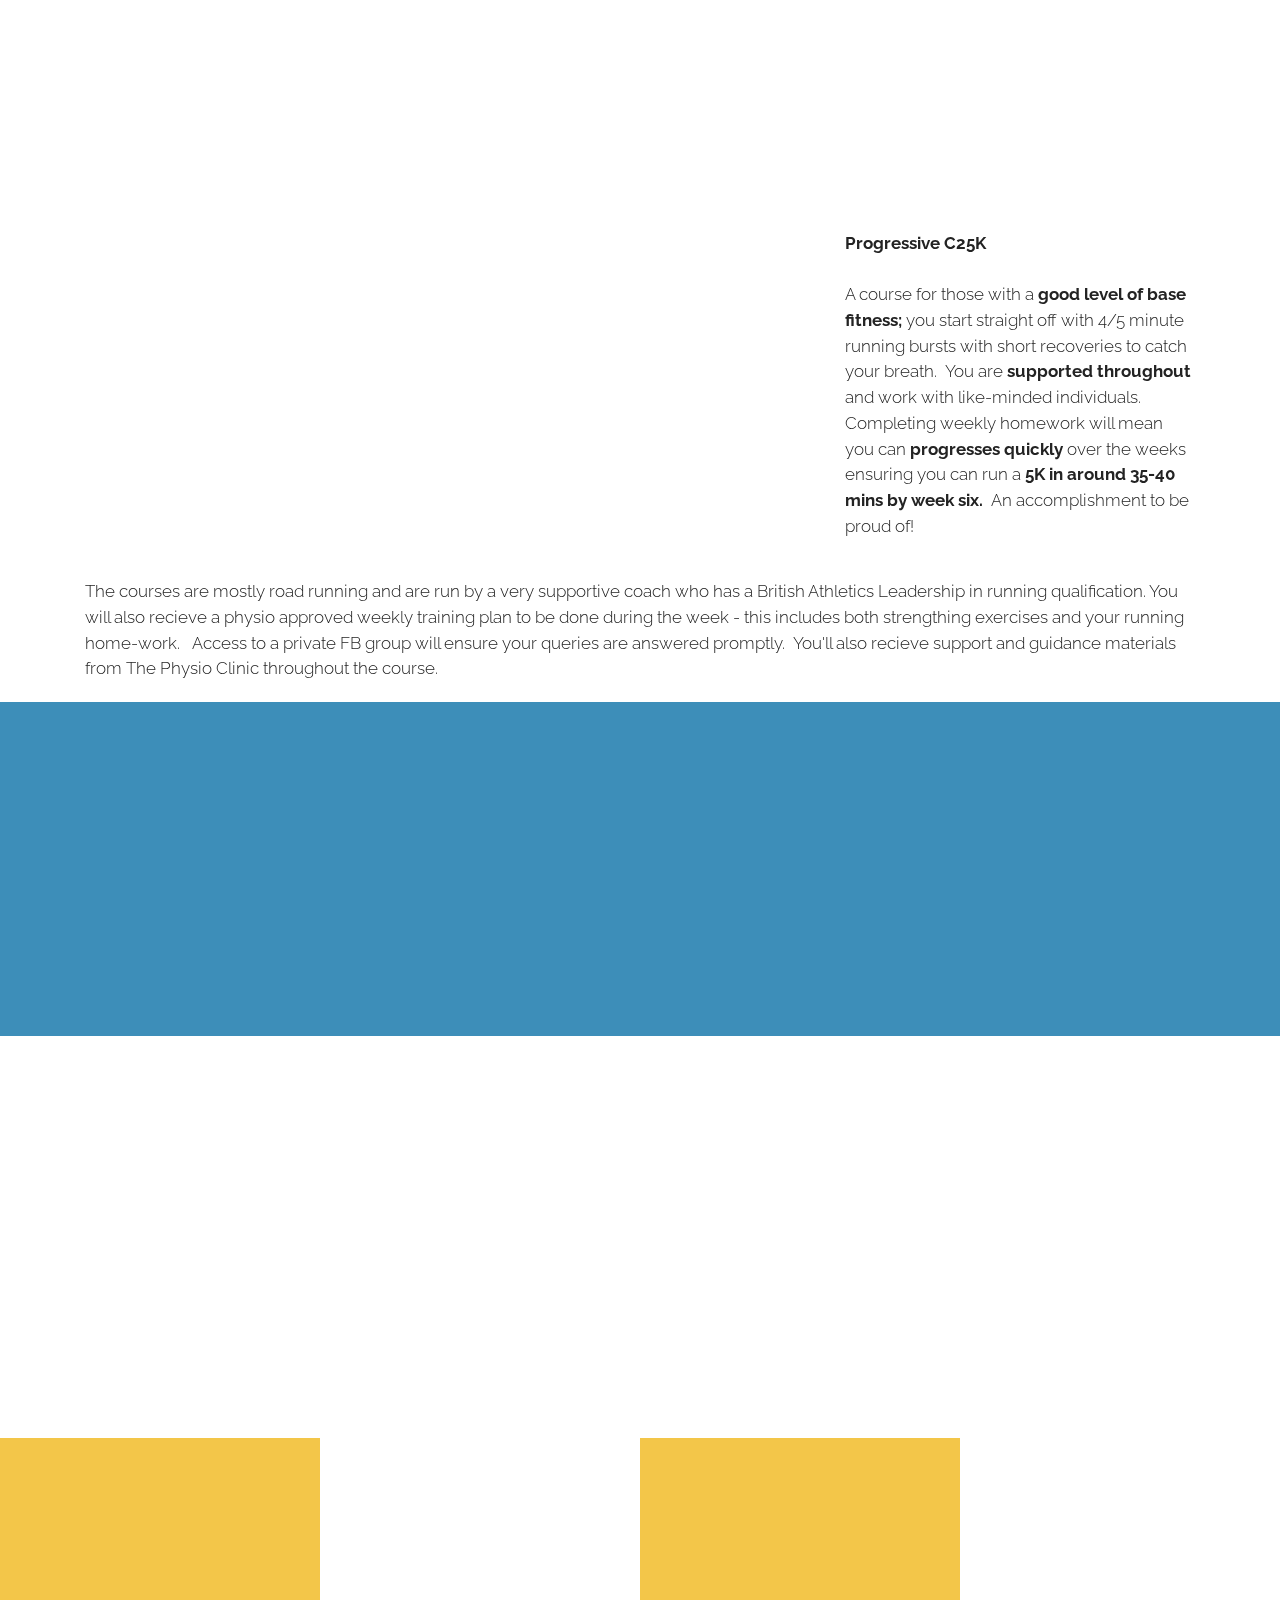
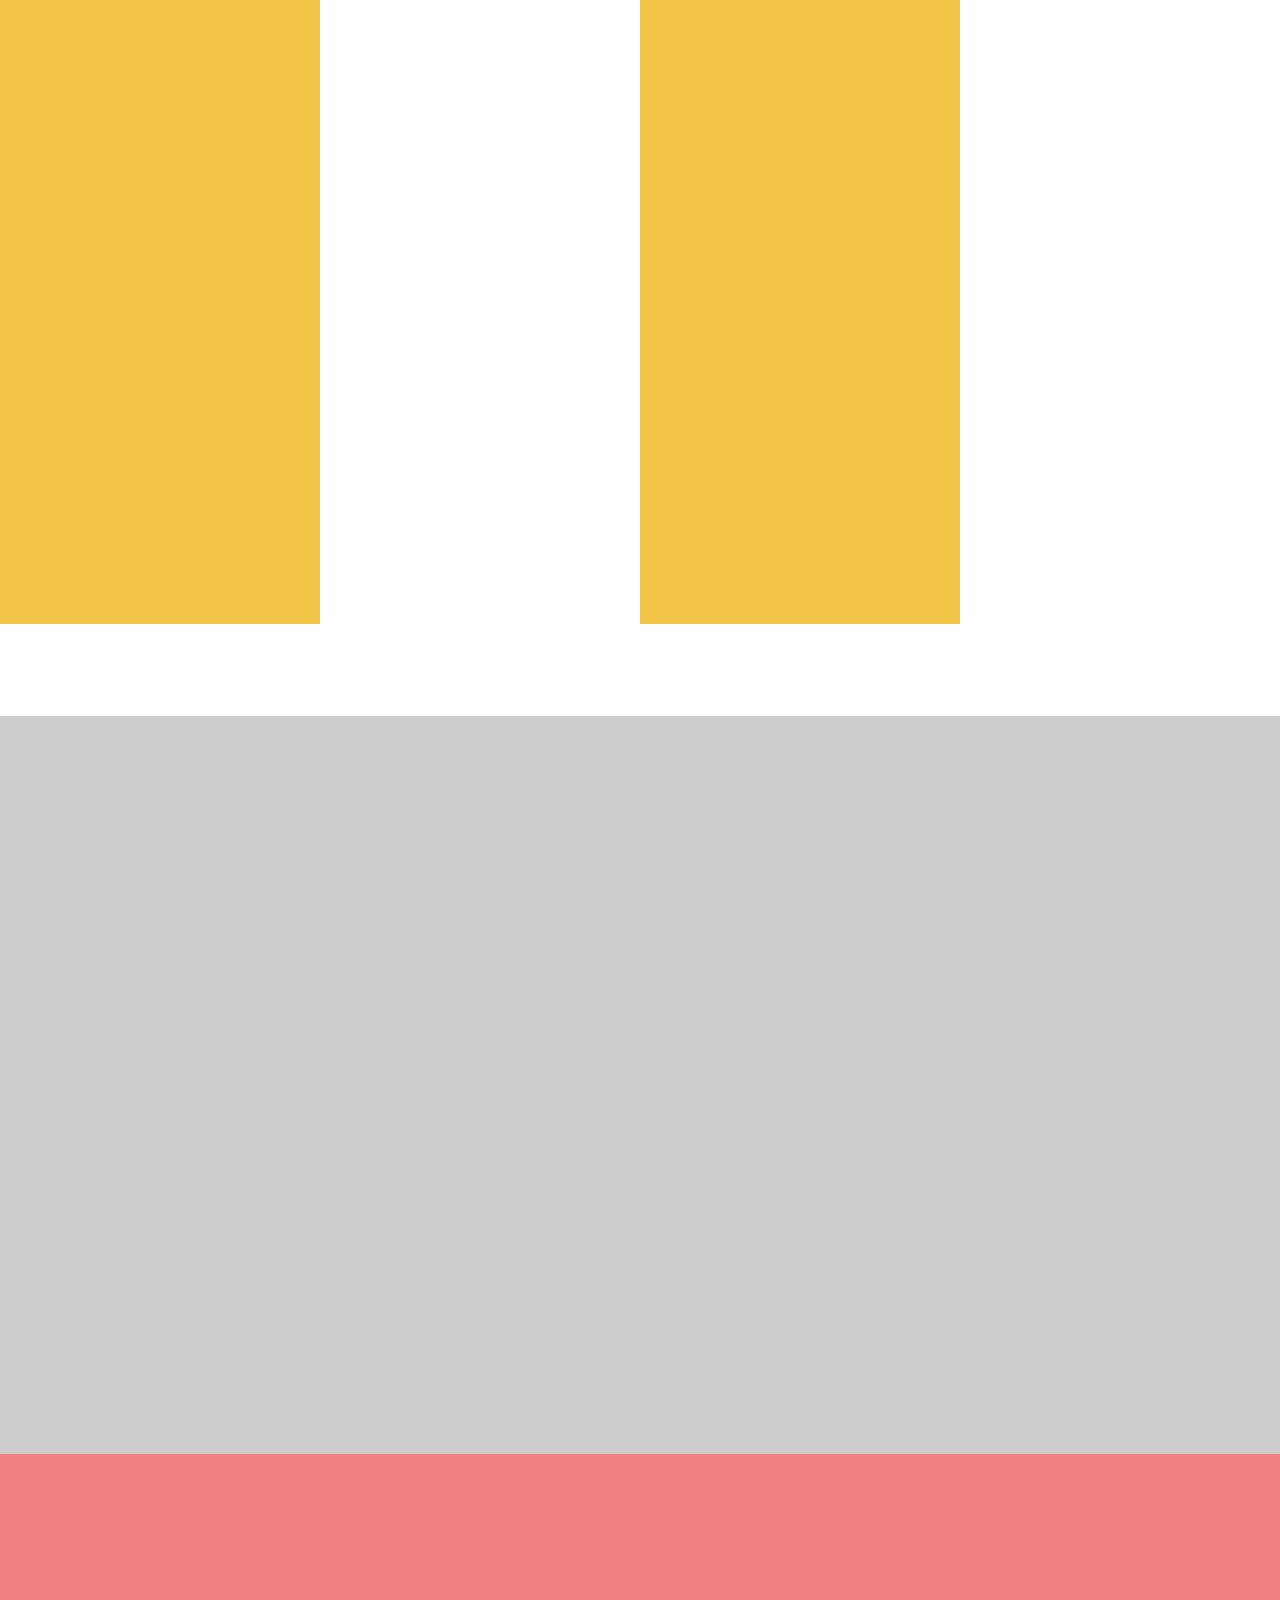
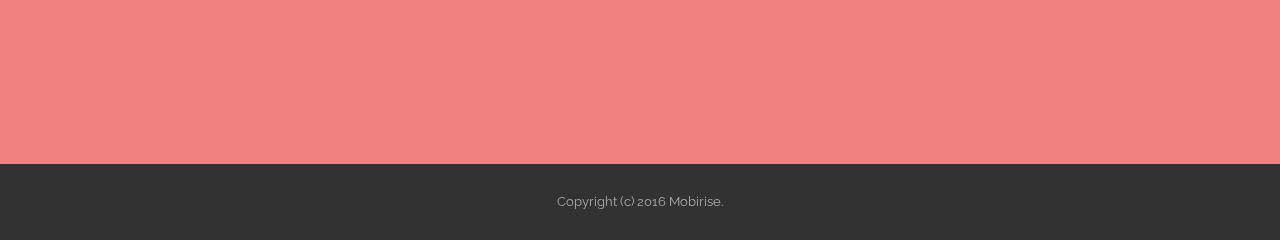
==== commit 3c7533ec: "create github pages" ====
--- a/index.html
+++ b/index.html
@@ -66,7 +66,7 @@
 
 </section>
 
-<section class="engine"><a href="https://mobirise.co/c">free web maker</a></section><section class="mbr-section mbr-section-hero mbr-section-full mbr-section-with-arrow mbr-parallax-background" id="header1-1" data-rv-view="2" style="background-image: url(assets/images/img-2000x668.jpg);">
+<section class="engine"><a href="https://mobirise.co/o">bootstrap button</a></section><section class="mbr-section mbr-section-hero mbr-section-full mbr-section-with-arrow mbr-parallax-background" id="header1-1" data-rv-view="2" style="background-image: url(assets/images/img-2000x668.jpg);">
 
     
 
@@ -127,7 +127,7 @@
                         <h4 class="card-title">Classes&nbsp;</h4>
                         <h5 class="card-subtitle">Small classes focusing on strength</h5>
                         <p class="card-text">A number of both indoor and outdoor sessions designed to build strength, stamia and burn fat. &nbsp;<br>Everyone works to their own abilities.<br></p>
-                        <div class="card-btn"><a href="index.html#header3-s" class="btn btn-warning">MORE</a></div>
+                        <div class="card-btn"><a href="index.html#msg-box5-1x" class="btn btn-warning">MORE</a></div>
                     </div>
                 </div>
             </div>
@@ -150,7 +150,7 @@
     </div>
 </section>
 
-<section class="mbr-instagram-feed" data-rows="2" data-per-row-slider="" data-spacing="5" data-full-width="" data-token="1657804187.727bfe1.cc4cb0692ab540a986ad087acae5409c" data-per-row-grid="4" id="instagram-feed-block-1q" data-rv-view="94" style="background-color: rgb(204, 204, 204); padding-top: 40px; padding-bottom: 40px;">
+<section class="mbr-instagram-feed" data-rows="2" data-per-row-slider="" data-spacing="5" data-full-width="" data-token="1657804187.727bfe1.cc4cb0692ab540a986ad087acae5409c" data-per-row-grid="4" id="instagram-feed-block-1q" data-rv-view="10" style="background-color: rgb(204, 204, 204); padding-top: 40px; padding-bottom: 40px;">
     
     <div class="container container_toggle">
         <div class="row">
@@ -165,7 +165,7 @@
     </div>
 </section>
 
-<section class="mbr-section mbr-section__container article" id="header3-1t" data-rv-view="100" style="background-color: rgb(255, 255, 255); padding-top: 60px; padding-bottom: 40px;">
+<section class="mbr-section mbr-section__container article" id="header3-1t" data-rv-view="12" style="background-color: rgb(255, 255, 255); padding-top: 60px; padding-bottom: 40px;">
     <div class="container">
         <div class="row">
             <div class="col-xs-12">
@@ -176,14 +176,14 @@
     </div>
 </section>
 
-<section class="mbr-social-feed loading" id="feed-1r" data-facebook="hannahtomlin-pt" data-twitter="hannahtomlin-pt" data-google="" data-posts="5" data-youtube="" data-rv-view="96" style="background-color: rgb(255, 255, 255); padding-top: 0px; padding-bottom: 0px;">
+<section class="mbr-social-feed loading" id="feed-1r" data-facebook="hannahtomlin-pt" data-twitter="hannahtomlin-pt" data-google="" data-posts="5" data-youtube="" data-rv-view="14" style="background-color: rgb(255, 255, 255); padding-top: 0px; padding-bottom: 0px;">
     
     <img class="social-feed-container-loading" alt="" src="assets/images/loading.svg">
     <div class="social-feed-container">
     </div>
 </section>
 
-<section class="mbr-section form1" id="form1-2" data-rv-view="10" style="background-color: rgb(204, 204, 204); padding-top: 80px; padding-bottom: 80px;">
+<section class="mbr-section form1" id="form1-2" data-rv-view="16" style="background-color: rgb(204, 204, 204); padding-top: 80px; padding-bottom: 80px;">
     
     <div class="mbr-section mbr-section__container mbr-section__container--middle">
         <div class="container">
@@ -208,7 +208,7 @@
 
                     <form action="https://mobirise.com/" method="post" data-form-title="CONTACT FORM">
 
-                        <input type="hidden" value="ZWPjWhSB5ITH53qyQBsraTqwfSZxPBitoTdHK3ZTXsULm59AEg0gizN5acp9xZmjjSKCwc48phUqIaMQfxHZRVhbhqoT0JiS5mu7OtBqy/cWJzmKFC8hKzJHNSGcs9wc" data-form-email="true">
+                        <input type="hidden" value="LprX8MmKz/dTHvSvmOLM6tYtzmgqpY5kGSuHWWCHe3uwVy0LImQa/7J6YSti9qPvS69u8IxPIUIv6g5NlM+MW0LRGQ7YRiMTQwF2th9dfBq3sHiucdl4xWragCbAyfyu" data-form-email="true">
 
                         <div class="row row-sm-offset">
 
@@ -249,7 +249,7 @@
     </div>
 </section>
 
-<section class="mbr-section mbr-section__container article" id="header3-3" data-rv-view="19" style="background-color: rgb(242, 130, 129); padding-top: 40px; padding-bottom: 20px;">
+<section class="mbr-section mbr-section__container article" id="header3-3" data-rv-view="25" style="background-color: rgb(242, 130, 129); padding-top: 40px; padding-bottom: 20px;">
     <div class="container">
         <div class="row">
             <div class="col-xs-12">
@@ -260,7 +260,7 @@
     </div>
 </section>
 
-<section class="mbr-gallery mbr-section mbr-section-nopadding mbr-slider-carousel" data-filter="false" id="gallery2-6" data-rv-view="21" style="padding-top: 3rem; padding-bottom: 3rem;">
+<section class="mbr-gallery mbr-section mbr-section-nopadding mbr-slider-carousel" data-filter="false" id="gallery2-6" data-rv-view="27" style="padding-top: 3rem; padding-bottom: 3rem;">
     <!-- Filter -->
     
 
@@ -402,7 +402,7 @@
     </div>
 </section>
 
-<section class="mbr-section article mbr-section__container" id="content2-18" data-rv-view="56" style="background-color: rgb(255, 255, 255); padding-top: 0px; padding-bottom: 20px;">
+<section class="mbr-section article mbr-section__container" id="content2-18" data-rv-view="62" style="background-color: rgb(255, 255, 255); padding-top: 0px; padding-bottom: 20px;">
 
     <div class="container">
         <div class="row">
@@ -412,7 +412,7 @@
 
 </section>
 
-<section class="mbr-section article mbr-section__container" id="content7-19" data-rv-view="58" style="background-color: rgb(255, 255, 255); padding-top: 20px; padding-bottom: 20px;">
+<section class="mbr-section article mbr-section__container" id="content7-19" data-rv-view="64" style="background-color: rgb(255, 255, 255); padding-top: 20px; padding-bottom: 20px;">
 
     <div class="container">
         <div class="row">
@@ -424,7 +424,7 @@
 
 </section>
 
-<section class="mbr-section mbr-section__container" id="buttons1-d" data-rv-view="60" style="background-color: rgb(255, 255, 255); padding-top: 60px; padding-bottom: 60px;">
+<section class="mbr-section mbr-section__container" id="buttons1-d" data-rv-view="66" style="background-color: rgb(255, 255, 255); padding-top: 60px; padding-bottom: 60px;">
 
     <div class="container">
         <div class="row">
@@ -436,7 +436,7 @@
 
 </section>
 
-<section class="mbr-section article mbr-parallax-background" id="msg-box8-1g" data-rv-view="62" style="background-image: url(assets/images/img-1241-1575x1177.jpg); padding-top: 120px; padding-bottom: 120px;">
+<section class="mbr-section article mbr-parallax-background" id="msg-box8-1g" data-rv-view="68" style="background-image: url(assets/images/img-1241-1575x1177.jpg); padding-top: 120px; padding-bottom: 120px;">
 
     <div class="mbr-overlay" style="opacity: 0.5; background-color: rgb(34, 34, 34);">
     </div>
@@ -452,7 +452,7 @@
 
 </section>
 
-<section class="mbr-section" id="msg-box5-1i" data-rv-view="65" style="background-color: rgb(255, 255, 255); padding-top: 40px; padding-bottom: 40px;">
+<section class="mbr-section" id="msg-box5-1i" data-rv-view="71" style="background-color: rgb(255, 255, 255); padding-top: 40px; padding-bottom: 40px;">
 
     
     <div class="container">
@@ -486,7 +486,7 @@
 
 </section>
 
-<section class="mbr-section article mbr-section__container" id="content7-1e" data-rv-view="68" style="background-color: rgb(255, 255, 255); padding-top: 20px; padding-bottom: 20px;">
+<section class="mbr-section article mbr-section__container" id="content7-1e" data-rv-view="74" style="background-color: rgb(255, 255, 255); padding-top: 20px; padding-bottom: 20px;">
 
     <div class="container">
         <div class="row">
@@ -498,7 +498,7 @@
 
 </section>
 
-<section class="mbr-section article mbr-section__container" id="content1-n" data-rv-view="70" style="background-color: rgb(255, 255, 255); padding-top: 20px; padding-bottom: 20px;">
+<section class="mbr-section article mbr-section__container" id="content1-n" data-rv-view="76" style="background-color: rgb(255, 255, 255); padding-top: 20px; padding-bottom: 20px;">
 
     <div class="container">
         <div class="row">
@@ -508,7 +508,7 @@
 
 </section>
 
-<section class="mbr-section mbr-section-md-padding mbr-footer footer1" id="contacts1-1j" data-rv-view="72" style="background-color: rgb(61, 142, 185); padding-top: 30px; padding-bottom: 30px;">
+<section class="mbr-section mbr-section-md-padding mbr-footer footer1" id="contacts1-1j" data-rv-view="78" style="background-color: rgb(61, 142, 185); padding-top: 30px; padding-bottom: 30px;">
     
     <div class="container">
         <div class="row">
@@ -529,7 +529,7 @@
     </div>
 </section>
 
-<section class="mbr-section mbr-section__container" id="buttons1-p" data-rv-view="74" style="background-color: rgb(255, 255, 255); padding-top: 20px; padding-bottom: 60px;">
+<section class="mbr-section mbr-section__container" id="buttons1-p" data-rv-view="80" style="background-color: rgb(255, 255, 255); padding-top: 20px; padding-bottom: 60px;">
 
     <div class="container">
         <div class="row">
@@ -541,40 +541,41 @@
 
 </section>
 
-<section class="mbr-section mbr-section__container article" id="header3-s" data-rv-view="76" style="background-color: rgb(243, 198, 73); padding-top: 20px; padding-bottom: 20px;">
-    <div class="container">
-        <div class="row">
-            <div class="col-xs-12">
-                <h3 class="mbr-section-title display-2">Classes</h3>
-                <small class="mbr-section-subtitle">A veriety of indoor and outdoor classes happening right now!</small>
-            </div>
-        </div>
-    </div>
-</section>
-
-<section class="mbr-section article mbr-section__container" id="content2-11" data-rv-view="78" style="background-color: rgb(255, 255, 255); padding-top: 40px; padding-bottom: 60px;">
-
-    <div class="container">
-        <div class="row">
-            <div class="col-xs-12 lead"><br><blockquote>Classes are designed to build strength, stamina and burn fat. &nbsp; &nbsp;Classes are kept small to ensure everyone gets the help they need. &nbsp;A mixture of body weight exercises and equipment is used and each week is slightly different so you are always on your toes! &nbsp;Some of these classes require a sign up of a minimum of six weeks (one class per week) so that you have a commitment and I can ensure the classes are planned according to numbers. &nbsp;If you want to come along and experiance a session before signing up - just get in touch.</blockquote></div>
-        </div>
-    </div>
-
-</section>
-
-<section class="mbr-section mbr-section__container" id="buttons1-w" data-rv-view="83" style="background-color: rgb(255, 255, 255); padding-top: 40px; padding-bottom: 20px;">
-
-    <div class="container">
-        <div class="row">
-            <div class="col-xs-12">
-                <div class="text-xs-center"><a class="btn btn-warning" href="mailto:hannahtomlin-pt@outlook.com">Sign me up</a> <a class="btn btn-black btn-black-outline" href="mailto:hannahtomlin-pt@outlook.com">Find out more</a></div>
-            </div>
-        </div>
-    </div>
-
-</section>
-
-<section class="mbr-cards mbr-section mbr-section-nopadding" id="features1-y" data-rv-view="80" style="background-color: rgb(255, 255, 255);">
+<section class="mbr-section" id="msg-box5-1x" data-rv-view="82" style="background-color: rgb(255, 255, 255); padding-top: 0px; padding-bottom: 0px;">
+
+    
+    <div class="container">
+        <div class="row">
+            <div class="mbr-table-md-up">
+
+              <div class="mbr-table-cell mbr-right-padding-md-up mbr-valign-top col-md-7 image-size" style="width: 32%;">
+                  <div class="mbr-figure"><img src="assets/images/img-4221.jpg"></div>
+              </div>
+
+              
+
+
+              <div class="mbr-table-cell col-md-5 text-xs-center text-md-left content-size">
+                  <h3 class="mbr-section-title display-2"><br>Classes&nbsp;</h3>
+                  <div class="lead">
+
+                    <p>Come and join a small friendly class. &nbsp;A mixture of body weight and equipment is used and each week is slightly different so you are always on your toes! &nbsp;Classes are designed to build strength, stamina and burn fat. &nbsp;Some require a sign up of a minimum of six weeks (one class per week) so that you have a commitment and I can ensure the classes are planned according to numbers.&nbsp;</p>
+
+                  </div>
+
+                  
+              </div>
+
+
+              
+
+            </div>
+        </div>
+    </div>
+
+</section>
+
+<section class="mbr-cards mbr-section mbr-section-nopadding" id="features1-y" data-rv-view="85" style="background-color: rgb(255, 255, 255);">
 
         
 
@@ -637,7 +638,19 @@
     </div>
 </section>
 
-<section class="mbr-section form1" id="form1-1p" data-rv-view="85" style="background-color: rgb(204, 204, 204); padding-top: 120px; padding-bottom: 120px;">
+<section class="mbr-section mbr-section__container" id="buttons1-20" data-rv-view="88" style="background-color: rgb(255, 255, 255); padding-top: 20px; padding-bottom: 20px;">
+
+    <div class="container">
+        <div class="row">
+            <div class="col-xs-12">
+                <div class="text-xs-center"><a class="btn btn-warning" href="https://mobirise.com/mobirise-free-win.zip">Sign up now</a> <a class="btn btn-black btn-black-outline" href="mailto:hannahtomlin-pt@outlook.com">Find out more</a></div>
+            </div>
+        </div>
+    </div>
+
+</section>
+
+<section class="mbr-section form1" id="form1-1p" data-rv-view="90" style="background-color: rgb(204, 204, 204); padding-top: 120px; padding-bottom: 120px;">
     
     <div class="mbr-section mbr-section__container mbr-section__container--middle">
         <div class="container">
@@ -662,7 +675,7 @@
 
                     <form action="https://mobirise.com/" method="post" data-form-title="CONTACT FORM">
 
-                        <input type="hidden" value="b/59nuzdZDS1WJdfzPAt1jsj9Q4FlIJz3acy/fcxRG420cYJzWpc6HJDjPIu3lWzrj0YWog1AKEQlvzAJ3pHpqaRZ/+n084sqqa60P9vpHgKH2PN6IfIcYcPNAgEPRZQ" data-form-email="true">
+                        <input type="hidden" value="XDClXL3r+PzCi2G3q2gsUBff4hiAuzhysKunHu3xCpRkpvEl39SFbcpmw83uUzJrr8Ol6vaDR7fX79ijQ8LpSjIJvoTA6pKaHvfnEAPSSEbX/9PAl/ghZx/DVvy9Syn2" data-form-email="true">
 
                         <div class="row row-sm-offset">
 
@@ -703,7 +716,7 @@
     </div>
 </section>
 
-<section class="mbr-section mbr-section-md-padding" id="social-buttons4-1s" data-rv-view="98" style="background-color: rgb(242, 130, 129); padding-top: 90px; padding-bottom: 90px;">
+<section class="mbr-section mbr-section-md-padding" id="social-buttons4-1s" data-rv-view="99" style="background-color: rgb(242, 130, 129); padding-top: 90px; padding-bottom: 90px;">
     
     <div class="container">
         <div class="row">
--- a/assets/mobirise/css/mbr-additional.css
+++ b/assets/mobirise/css/mbr-additional.css
@@ -511,10 +511,6 @@
 #contacts1-1j STRONG {
   color: #000000;
 }
-#header3-s .mbr-section-title,
-#header3-s .mbr-section-subtitle {
-  text-align: center;
-}
 #features1-y .striped .mbr-cards-col:nth-child(2n+1) {
   background-color: #f3c649;
 }
@@ -525,3 +521,73 @@
 #social-buttons4-1s .btn-social {
   color: #fff;
 }
+#menu-1u .hide-buttons .nav-btn {
+  display: none !important;
+}
+#menu-1u .navbar-caption {
+  color: #ffffff;
+}
+#menu-1u .navbar-toggler {
+  color: #ffffff;
+}
+#menu-1u .link,
+#menu-1u .dropdown-item {
+  color: #ffffff;
+}
+#menu-1u .link {
+  font-size: 0.75rem;
+}
+#menu-1u .dropdown-item,
+#menu-1u .nav-dropdown-sm .link {
+  font-size: 0.812rem;
+}
+#menu-1u .link:hover,
+#menu-1u .dropdown-item:hover,
+#menu-1u .link:focus,
+#menu-1u .dropdown-item:focus {
+  color: #3d8eb9;
+}
+#menu-1u .link[aria-expanded="true"],
+#menu-1u .dropdown-menu {
+  background: #0e0e0e;
+}
+#menu-1u .nav-dropdown-sm .link:focus,
+#menu-1u .nav-dropdown-sm .link:hover,
+#menu-1u .nav-dropdown-sm .dropdown-item:focus,
+#menu-1u .nav-dropdown-sm .dropdown-item:hover {
+  background: #202020!important;
+}
+#menu-1u .navbar,
+#menu-1u .nav-dropdown-sm,
+#menu-1u .nav-dropdown-sm .link[aria-expanded="true"],
+#menu-1u .nav-dropdown-sm .dropdown-menu {
+  background: #282828;
+}
+#menu-1u .bg-color.transparent .link {
+  color: #ffffff;
+  transition: none;
+}
+#menu-1u .bg-color.transparent.opened .link {
+  transition: color 0.2s ease-in-out;
+}
+#menu-1u .bg-color.transparent.opened .link:hover,
+#menu-1u .bg-color.transparent.opened .link:focus {
+  color: #3d8eb9;
+}
+#menu-1u .link[aria-expanded="true"],
+#menu-1u .dropdown-item[aria-expanded="true"] {
+  color: #3d8eb9!important;
+}
+#menu-1u.mbr-navbar--stuck .mbr-navbar__section {
+  background: #2c2c2c;
+}
+#menu-1u .mbr-navbar__hamburger {
+  color: #ffffff;
+}
+#menu-1u .close-icon::before,
+#menu-1u .close-icon::after {
+  background-color: #ffffff;
+}
+#contacts1-1w STRONG {
+  color: #000000;
+}
